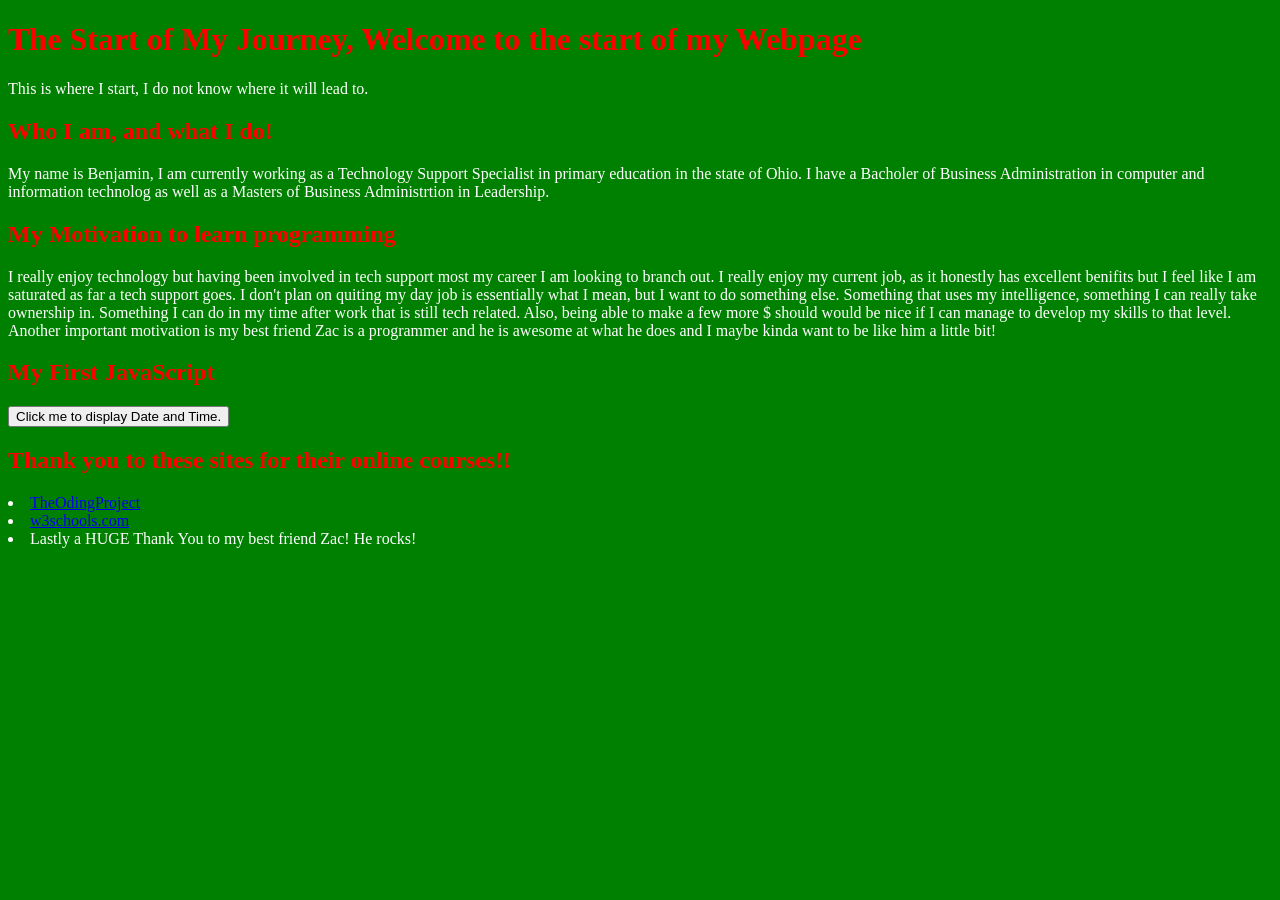
==== index.html @ d9df5e06 "Updates 10:17am" ====
<!DOCTYPE html>
<html>
<head>
  <link rel="stylesheet" href="style.css">
</head>

<title>MeBeBenjamin</title>
<body>
  <h1>The Start of My Journey, Welcome to the start of my Webpage</h1>
  <p>This is where I start, I do not know where it will lead to.</p>

  <h2>Who I am, and what I do!</h2>
    <p>My name is Benjamin, I am currently working as a Technology Support Specialist
      in primary education in the state of Ohio. I have a Bacholer of Business Administration
      in computer and information technolog as well as a Masters of Business Administrtion
      in Leadership.</p>
  <h2>My Motivation to learn programming</h2>
    <p>I really enjoy technology but having been involved in tech support most my career I am
       looking to branch out. I really enjoy my current job, as it honestly has excellent benifits
       but I feel like I am saturated as far a tech support goes. I don't plan on quiting my day job
       is essentially what I mean, but I want to do something else. Something that uses my intelligence,
       something I can really take ownership in. Something I can do in my time after work that is still
       tech related. Also, being able to make a few more $ should would be nice if I can manage to develop
       my skills to that level. Another important motivation is my best friend Zac is a programmer and he
       is awesome at what he does and I maybe kinda want to be like him a little bit!
  <h2>My First JavaScript</h2>

  <button type="button"
  onclick="document.getElementById('demo').innerHTML = Date()">
  Click me to display Date and Time.</button>

  <p id="demo"></p>

  <h2>Thank you to these sites for their online courses!!</h2>
    <p>
      <li><a href="https://www.theodinproject.com">TheOdingProject</a>
      <li><a href="https://w3schools.com">w3schools.com</a>
      <li>Lastly a HUGE Thank You to my best friend Zac! He rocks!
    </p>

</body>
</html>
---- style.css ----
body {
  background-color: green;
  align-content: left;
}

h1 {
  color: red;
}
h2 {
  color: red;
}
p{
  color: white;
}
li{
  color: white;
}
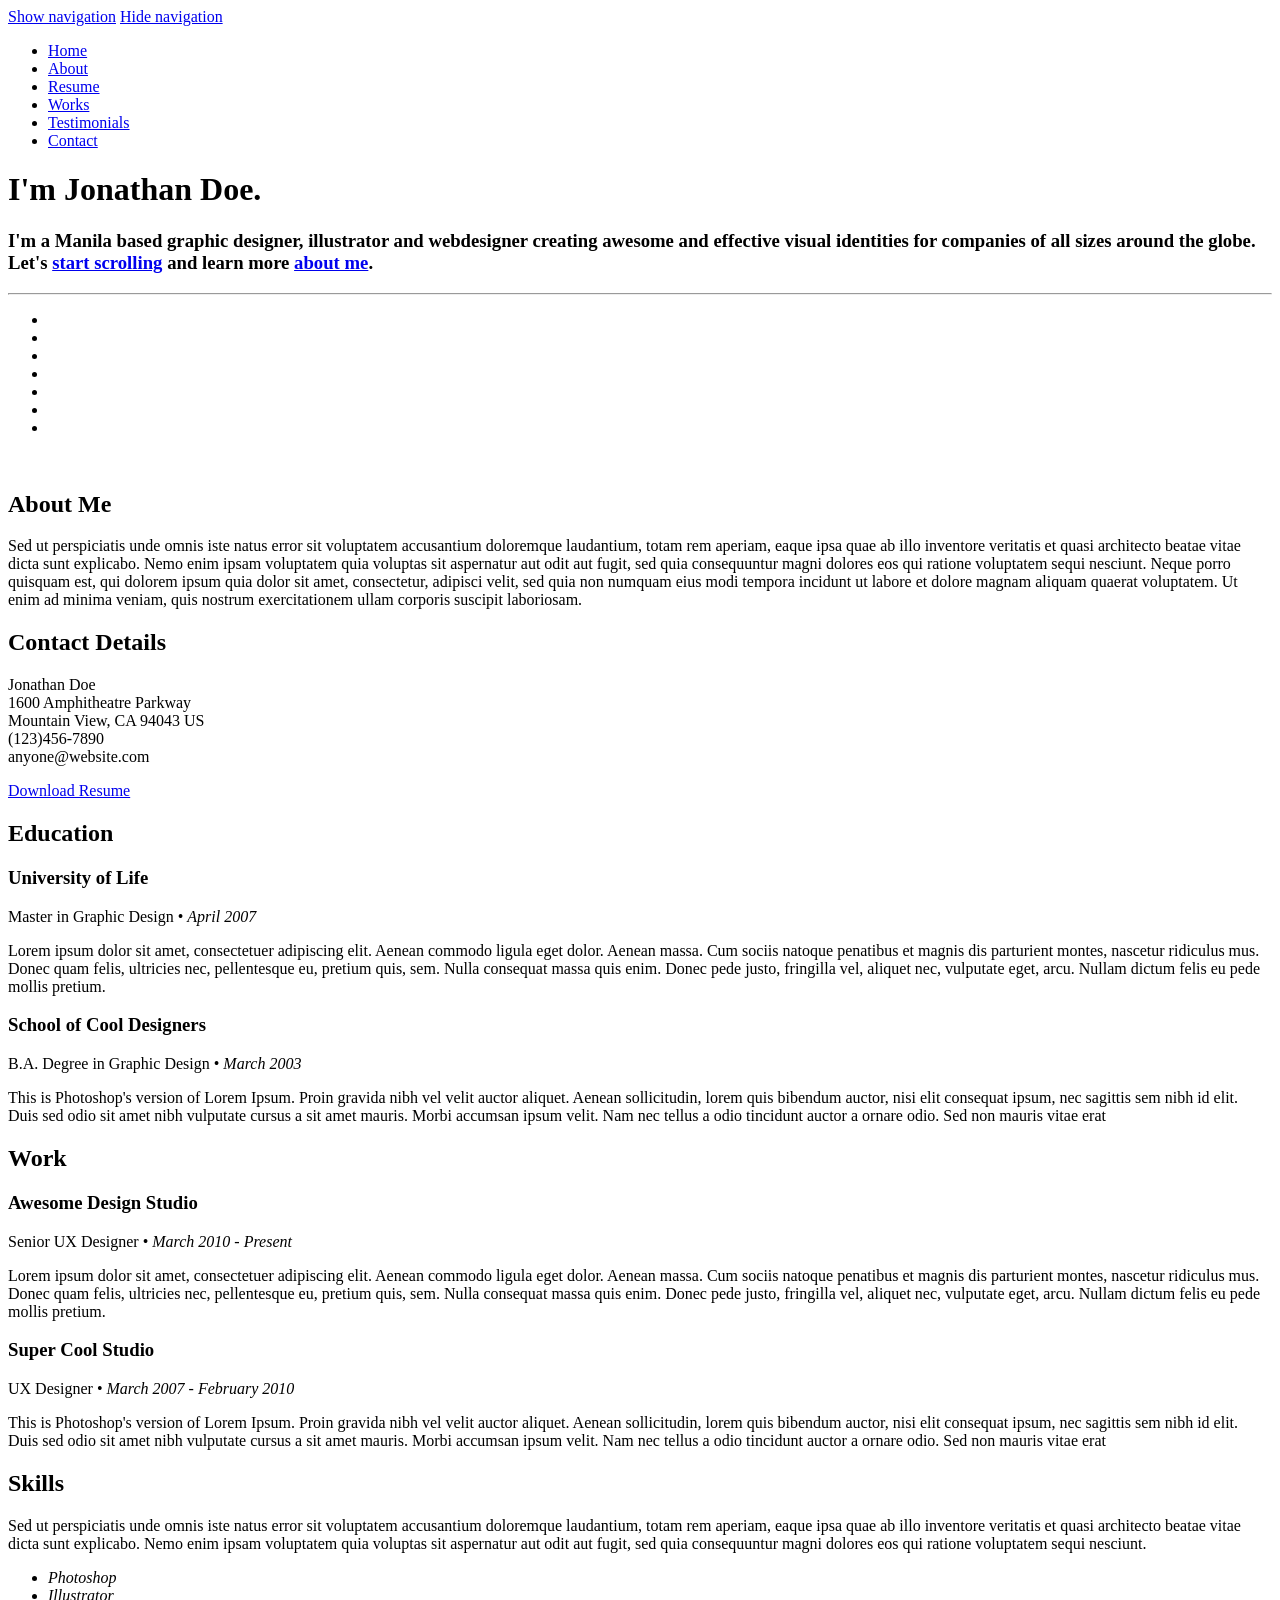
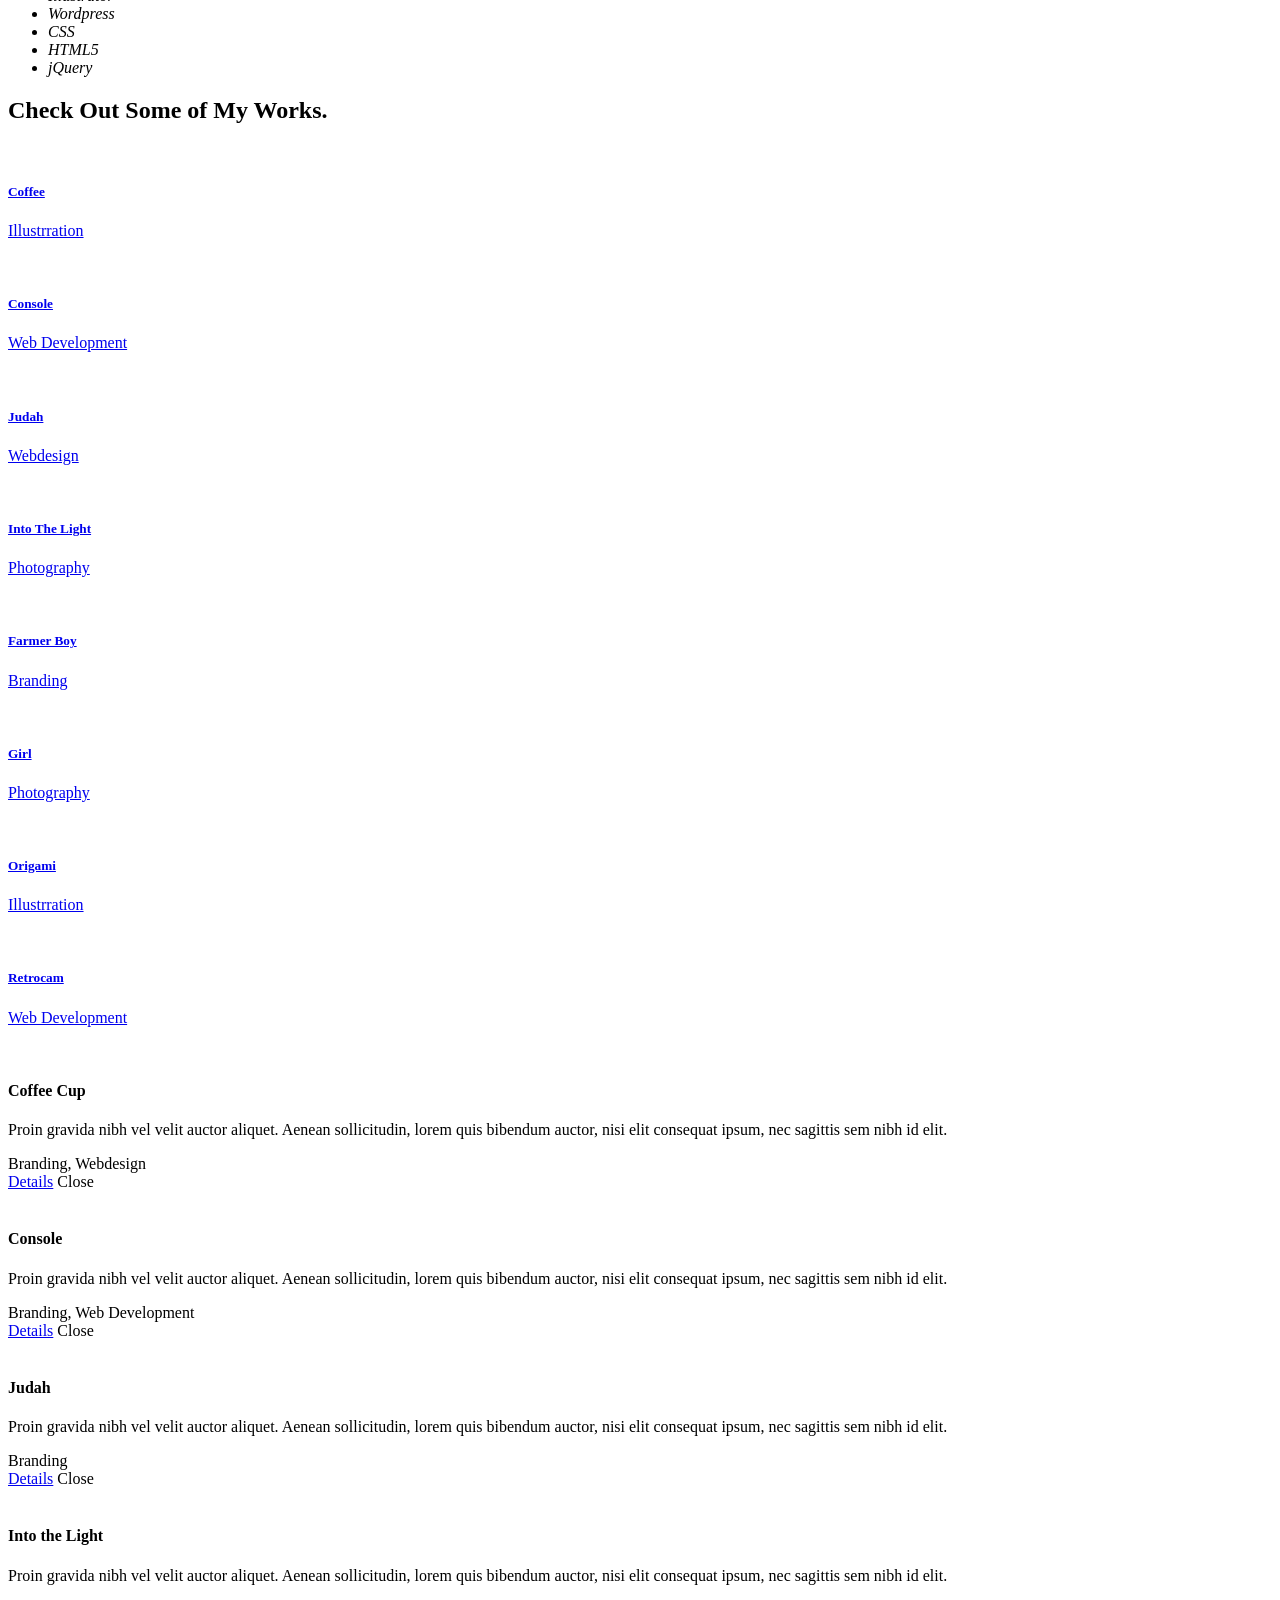
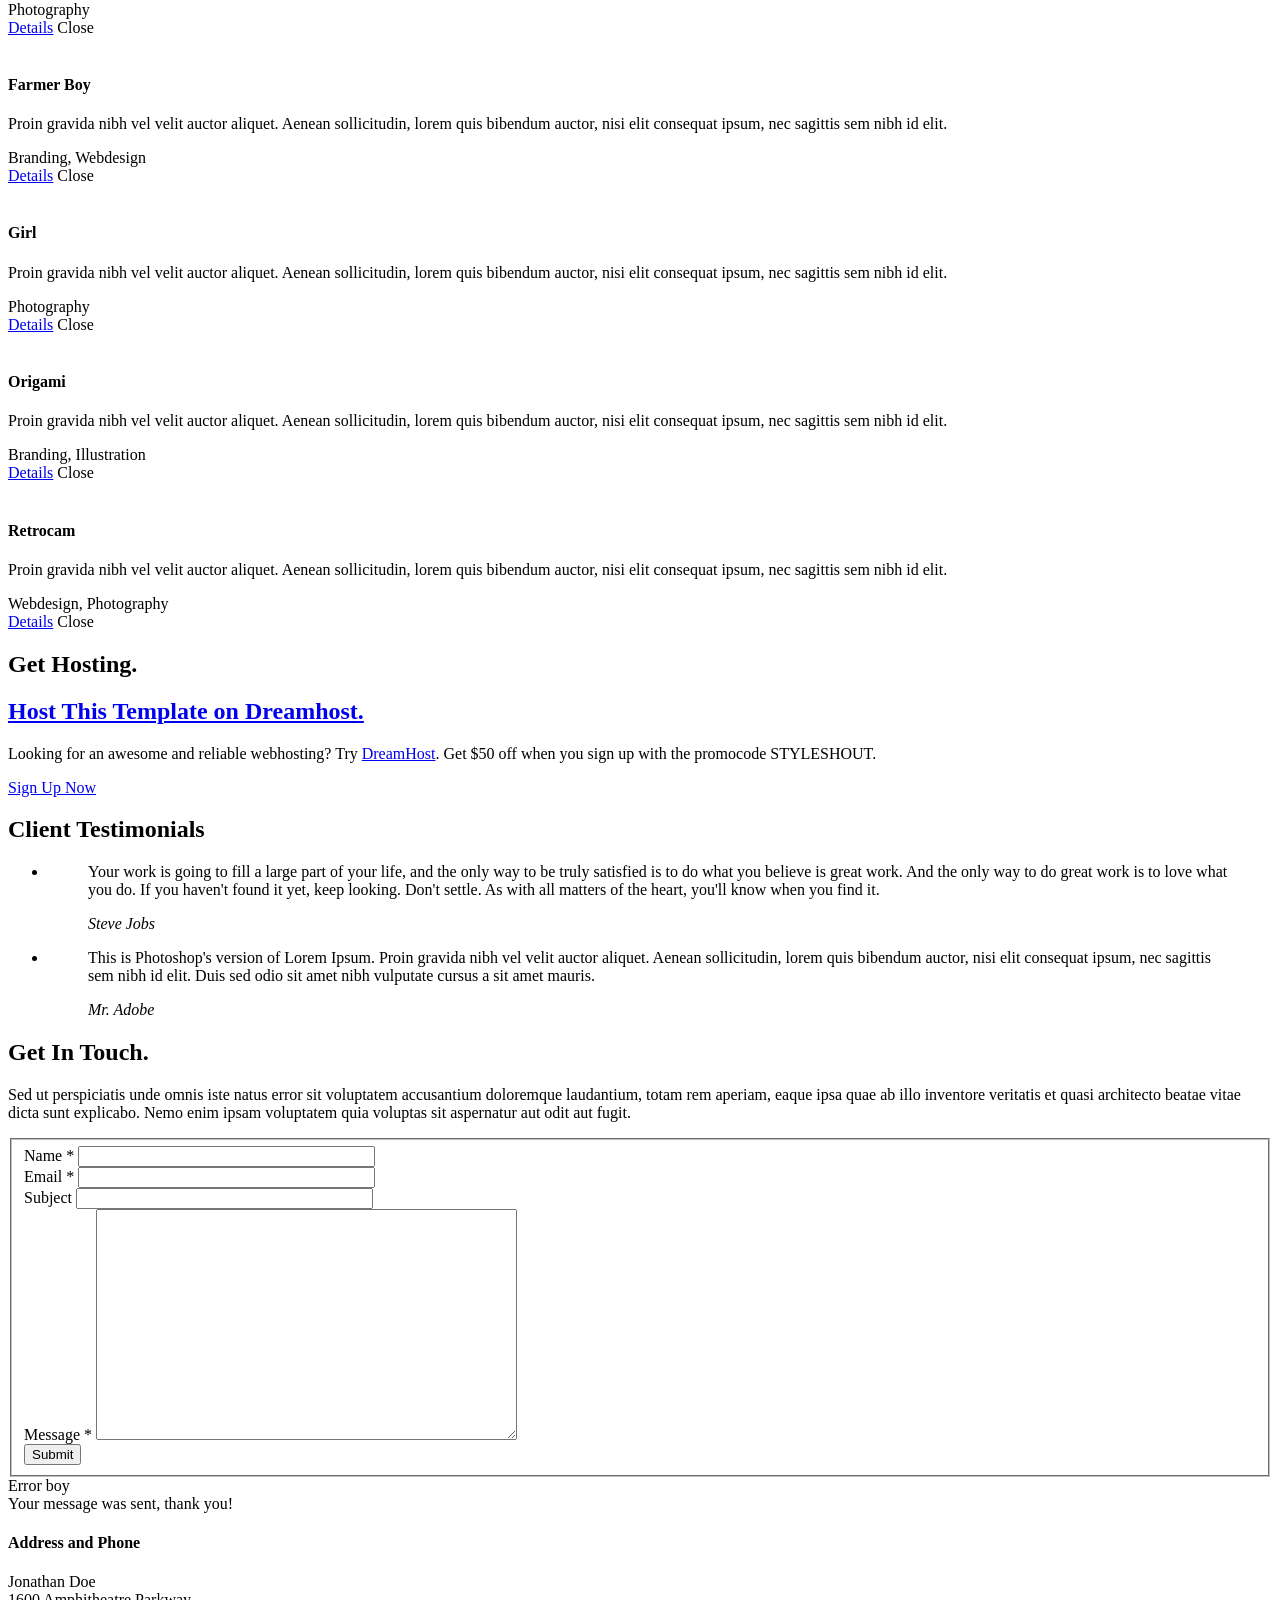
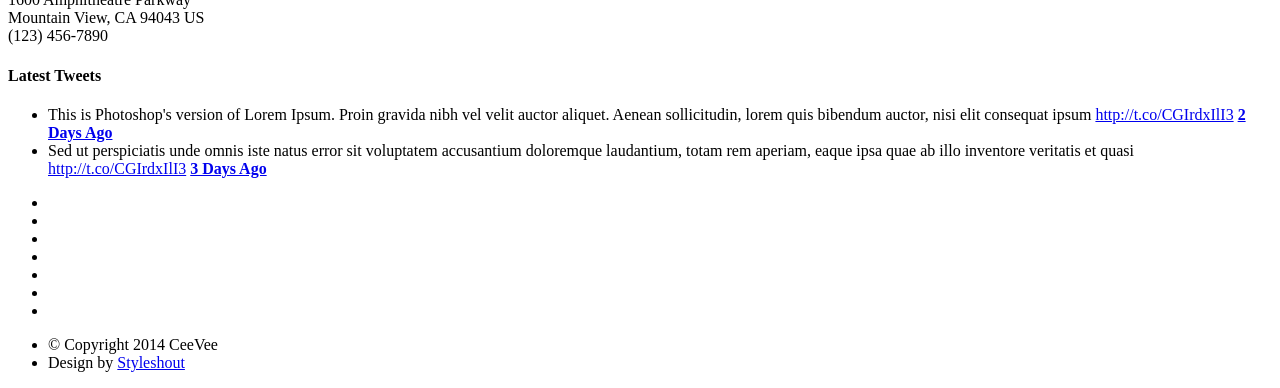
==== commit 47082ebc: "Update index.html" ====
--- a/index.html
+++ b/index.html
@@ -1,42 +1,826 @@
 <!DOCTYPE html>
-<html>
+<!--[if lt IE 8 ]><html class="no-js ie ie7" lang="en"> <![endif]-->
+<!--[if IE 8 ]><html class="no-js ie ie8" lang="en"> <![endif]-->
+<!--[if (gte IE 8)|!(IE)]><!--><html class="no-js" lang="en"> <!--<![endif]-->
 <head>
-  <link rel="stylesheet" href="style.css">
+
+   <!--- Basic Page Needs
+   ================================================== -->
+   <meta charset="utf-8">
+	<title>Ceevee - Free Responsive HTML5/CSS3 Template</title>
+	<meta name="description" content="">
+	<meta name="author" content="">
+
+   <!-- Mobile Specific Metas
+   ================================================== -->
+	<meta name="viewport" content="width=device-width, initial-scale=1, maximum-scale=1">
+
+	<!-- CSS
+    ================================================== -->
+   <link rel="stylesheet" href="css/default.css">
+	<link rel="stylesheet" href="css/layout.css">
+   <link rel="stylesheet" href="css/media-queries.css">
+   <link rel="stylesheet" href="css/magnific-popup.css">
+
+   <!-- Script
+   ================================================== -->
+	<script src="js/modernizr.js"></script>
+
+   <!-- Favicons
+	================================================== -->
+	<link rel="shortcut icon" href="favicon.png" >
+
 </head>
 
-<title>MeBeBenjamin</title>
 <body>
-  <h1>The Start of My Journey, Welcome to the start of my Webpage</h1>
-  <p>This is where I start, I do not know where it will lead to.</p>
-
-  <h2>Who I am, and what I do!</h2>
-    <p>My name is Benjamin, I am currently working as a Technology Support Specialist
-      in primary education in the state of Ohio. I have a Bacholer of Business Administration
-      in computer and information technolog as well as a Masters of Business Administrtion
-      in Leadership.</p>
-  <h2>My Motivation to learn programming</h2>
-    <p>I really enjoy technology but having been involved in tech support most my career I am
-       looking to branch out. I really enjoy my current job, as it honestly has excellent benifits
-       but I feel like I am saturated as far a tech support goes. I don't plan on quiting my day job
-       is essentially what I mean, but I want to do something else. Something that uses my intelligence,
-       something I can really take ownership in. Something I can do in my time after work that is still
-       tech related. Also, being able to make a few more $ should would be nice if I can manage to develop
-       my skills to that level. Another important motivation is my best friend Zac is a programmer and he
-       is awesome at what he does and I maybe kinda want to be like him a little bit!
-  <h2>My First JavaScript</h2>
-
-  <button type="button"
-  onclick="document.getElementById('demo').innerHTML = Date()">
-  Click me to display Date and Time.</button>
-
-  <p id="demo"></p>
-
-  <h2>Thank you to these sites for their online courses!!</h2>
-    <p>
-      <li><a href="https://www.theodinproject.com">TheOdingProject</a>
-      <li><a href="https://w3schools.com">w3schools.com</a>
-      <li>Lastly a HUGE Thank You to my best friend Zac! He rocks!
-    </p>
+
+   <!-- Header
+   ================================================== -->
+   <header id="home">
+
+      <nav id="nav-wrap">
+
+         <a class="mobile-btn" href="#nav-wrap" title="Show navigation">Show navigation</a>
+	      <a class="mobile-btn" href="#" title="Hide navigation">Hide navigation</a>
+
+         <ul id="nav" class="nav">
+            <li class="current"><a class="smoothscroll" href="#home">Home</a></li>
+            <li><a class="smoothscroll" href="#about">About</a></li>
+	         <li><a class="smoothscroll" href="#resume">Resume</a></li>
+            <li><a class="smoothscroll" href="#portfolio">Works</a></li>
+            <li><a class="smoothscroll" href="#testimonials">Testimonials</a></li>
+            <li><a class="smoothscroll" href="#contact">Contact</a></li>
+         </ul> <!-- end #nav -->
+
+      </nav> <!-- end #nav-wrap -->
+
+      <div class="row banner">
+         <div class="banner-text">
+            <h1 class="responsive-headline">I'm Jonathan Doe.</h1>
+            <h3>I'm a Manila based <span>graphic designer</span>, <span>illustrator</span> and <span>webdesigner</span> creating awesome and
+            effective visual identities for companies of all sizes around the globe. Let's <a class="smoothscroll" href="#about">start scrolling</a>
+            and learn more <a class="smoothscroll" href="#about">about me</a>.</h3>
+            <hr />
+            <ul class="social">
+               <li><a href="#"><i class="fa fa-facebook"></i></a></li>
+               <li><a href="#"><i class="fa fa-twitter"></i></a></li>
+               <li><a href="#"><i class="fa fa-google-plus"></i></a></li>
+               <li><a href="#"><i class="fa fa-linkedin"></i></a></li>
+               <li><a href="#"><i class="fa fa-instagram"></i></a></li>
+               <li><a href="#"><i class="fa fa-dribbble"></i></a></li>
+               <li><a href="#"><i class="fa fa-skype"></i></a></li>
+            </ul>
+         </div>
+      </div>
+
+      <p class="scrolldown">
+         <a class="smoothscroll" href="#about"><i class="icon-down-circle"></i></a>
+      </p>
+
+   </header> <!-- Header End -->
+
+
+   <!-- About Section
+   ================================================== -->
+   <section id="about">
+
+      <div class="row">
+
+         <div class="three columns">
+
+            <img class="profile-pic"  src="images/profilepic.jpg" alt="" />
+
+         </div>
+
+         <div class="nine columns main-col">
+
+            <h2>About Me</h2>
+
+            <p>Sed ut perspiciatis unde omnis iste natus error sit voluptatem accusantium doloremque laudantium, totam rem aperiam,
+            eaque ipsa quae ab illo inventore veritatis et quasi architecto beatae vitae dicta sunt explicabo. Nemo enim ipsam
+            voluptatem quia voluptas sit aspernatur aut odit aut fugit, sed quia consequuntur magni dolores eos qui ratione
+            voluptatem sequi nesciunt. Neque porro quisquam est, qui dolorem ipsum quia dolor sit amet, consectetur, adipisci velit,
+            sed quia non numquam eius modi tempora incidunt ut labore et dolore magnam aliquam quaerat voluptatem.
+            Ut enim ad minima veniam, quis nostrum exercitationem ullam corporis suscipit laboriosam.
+            </p>
+
+            <div class="row">
+
+               <div class="columns contact-details">
+
+                  <h2>Contact Details</h2>
+                  <p class="address">
+						   <span>Jonathan Doe</span><br>
+						   <span>1600 Amphitheatre Parkway<br>
+						         Mountain View, CA 94043 US
+                     </span><br>
+						   <span>(123)456-7890</span><br>
+                     <span>anyone@website.com</span>
+					   </p>
+
+               </div>
+
+               <div class="columns download">
+                  <p>
+                     <a href="#" class="button"><i class="fa fa-download"></i>Download Resume</a>
+                  </p>
+               </div>
+
+            </div> <!-- end row -->
+
+         </div> <!-- end .main-col -->
+
+      </div>
+
+   </section> <!-- About Section End-->
+
+
+   <!-- Resume Section
+   ================================================== -->
+   <section id="resume">
+
+      <!-- Education
+      ----------------------------------------------- -->
+      <div class="row education">
+
+         <div class="three columns header-col">
+            <h1><span>Education</span></h1>
+         </div>
+
+         <div class="nine columns main-col">
+
+            <div class="row item">
+
+               <div class="twelve columns">
+
+                  <h3>University of Life</h3>
+                  <p class="info">Master in Graphic Design <span>&bull;</span> <em class="date">April 2007</em></p>
+
+                  <p>
+                  Lorem ipsum dolor sit amet, consectetuer adipiscing elit. Aenean commodo ligula eget dolor. Aenean massa.
+                  Cum sociis natoque penatibus et magnis dis parturient montes, nascetur ridiculus mus. Donec quam felis,
+                  ultricies nec, pellentesque eu, pretium quis, sem. Nulla consequat massa quis enim.
+                  Donec pede justo, fringilla vel, aliquet nec, vulputate eget, arcu. Nullam dictum felis eu pede mollis pretium.
+                  </p>
+
+               </div>
+
+            </div> <!-- item end -->
+
+            <div class="row item">
+
+               <div class="twelve columns">
+
+                  <h3>School of Cool Designers</h3>
+                  <p class="info">B.A. Degree in Graphic Design <span>&bull;</span> <em class="date">March 2003</em></p>
+
+                  <p>
+                  This is Photoshop's version  of Lorem Ipsum. Proin gravida nibh vel velit auctor aliquet.
+                  Aenean sollicitudin, lorem quis bibendum auctor, nisi elit consequat ipsum, nec sagittis sem
+                  nibh id elit. Duis sed odio sit amet nibh vulputate cursus a sit amet mauris. Morbi accumsan
+                  ipsum velit. Nam nec tellus a odio tincidunt auctor a ornare odio. Sed non  mauris vitae erat
+                  </p>
+
+               </div>
+
+            </div> <!-- item end -->
+
+         </div> <!-- main-col end -->
+
+      </div> <!-- End Education -->
+
+
+      <!-- Work
+      ----------------------------------------------- -->
+      <div class="row work">
+
+         <div class="three columns header-col">
+            <h1><span>Work</span></h1>
+         </div>
+
+         <div class="nine columns main-col">
+
+            <div class="row item">
+
+               <div class="twelve columns">
+
+                  <h3>Awesome Design Studio</h3>
+                  <p class="info">Senior UX Designer <span>&bull;</span> <em class="date">March 2010 - Present</em></p>
+
+                  <p>
+                  Lorem ipsum dolor sit amet, consectetuer adipiscing elit. Aenean commodo ligula eget dolor. Aenean massa.
+                  Cum sociis natoque penatibus et magnis dis parturient montes, nascetur ridiculus mus. Donec quam felis,
+                  ultricies nec, pellentesque eu, pretium quis, sem. Nulla consequat massa quis enim.
+                  Donec pede justo, fringilla vel, aliquet nec, vulputate eget, arcu. Nullam dictum felis eu pede mollis pretium.
+                  </p>
+
+               </div>
+
+            </div> <!-- item end -->
+
+            <div class="row item">
+
+               <div class="twelve columns">
+
+                  <h3>Super Cool Studio</h3>
+                  <p class="info">UX Designer <span>&bull;</span> <em class="date">March 2007 - February 2010</em></p>
+
+                  <p>
+                  This is Photoshop's version  of Lorem Ipsum. Proin gravida nibh vel velit auctor aliquet.
+                  Aenean sollicitudin, lorem quis bibendum auctor, nisi elit consequat ipsum, nec sagittis sem
+                  nibh id elit. Duis sed odio sit amet nibh vulputate cursus a sit amet mauris. Morbi accumsan
+                  ipsum velit. Nam nec tellus a odio tincidunt auctor a ornare odio. Sed non  mauris vitae erat
+                  </p>
+
+               </div>
+
+            </div> <!-- item end -->
+
+         </div> <!-- main-col end -->
+
+      </div> <!-- End Work -->
+
+
+      <!-- Skills
+      ----------------------------------------------- -->
+      <div class="row skill">
+
+         <div class="three columns header-col">
+            <h1><span>Skills</span></h1>
+         </div>
+
+         <div class="nine columns main-col">
+
+            <p>Sed ut perspiciatis unde omnis iste natus error sit voluptatem accusantium doloremque laudantium, totam rem aperiam,
+            eaque ipsa quae ab illo inventore veritatis et quasi architecto beatae vitae dicta sunt explicabo. Nemo enim ipsam
+            voluptatem quia voluptas sit aspernatur aut odit aut fugit, sed quia consequuntur magni dolores eos qui ratione
+            voluptatem sequi nesciunt.
+            </p>
+
+				<div class="bars">
+
+				   <ul class="skills">
+					   <li><span class="bar-expand photoshop"></span><em>Photoshop</em></li>
+                  <li><span class="bar-expand illustrator"></span><em>Illustrator</em></li>
+						<li><span class="bar-expand wordpress"></span><em>Wordpress</em></li>
+						<li><span class="bar-expand css"></span><em>CSS</em></li>
+						<li><span class="bar-expand html5"></span><em>HTML5</em></li>
+                  <li><span class="bar-expand jquery"></span><em>jQuery</em></li>
+					</ul>
+
+				</div><!-- end skill-bars -->
+
+			</div> <!-- main-col end -->
+
+      </div> <!-- End skills -->
+
+   </section> <!-- Resume Section End-->
+
+
+   <!-- Portfolio Section
+   ================================================== -->
+   <section id="portfolio">
+
+      <div class="row">
+
+         <div class="twelve columns collapsed">
+
+            <h1>Check Out Some of My Works.</h1>
+
+            <!-- portfolio-wrapper -->
+            <div id="portfolio-wrapper" class="bgrid-quarters s-bgrid-thirds cf">
+
+          	   <div class="columns portfolio-item">
+                  <div class="item-wrap">
+
+                     <a href="#modal-01" title="">
+                        <img alt="" src="images/portfolio/coffee.jpg">
+                        <div class="overlay">
+                           <div class="portfolio-item-meta">
+          					      <h5>Coffee</h5>
+                              <p>Illustrration</p>
+          					   </div>
+                        </div>
+                        <div class="link-icon"><i class="icon-plus"></i></div>
+                     </a>
+
+                  </div>
+          		</div> <!-- item end -->
+
+               <div class="columns portfolio-item">
+                  <div class="item-wrap">
+
+                     <a href="#modal-02" title="">
+                        <img alt="" src="images/portfolio/console.jpg">
+                        <div class="overlay">
+                           <div class="portfolio-item-meta">
+          					      <h5>Console</h5>
+                              <p>Web Development</p>
+          					   </div>
+                        </div>
+                        <div class="link-icon"><i class="icon-plus"></i></div>
+                     </a>
+
+                  </div>
+          		</div> <!-- item end -->
+
+               <div class="columns portfolio-item">
+                  <div class="item-wrap">
+
+                     <a href="#modal-03" title="">
+                        <img alt="" src="images/portfolio/judah.jpg">
+                        <div class="overlay">
+                           <div class="portfolio-item-meta">
+          					      <h5>Judah</h5>
+                              <p>Webdesign</p>
+          					   </div>
+                        </div>
+                        <div class="link-icon"><i class="icon-plus"></i></div>
+                     </a>
+
+                  </div>
+          		</div> <!-- item end -->
+
+               <div class="columns portfolio-item">
+                  <div class="item-wrap">
+
+                     <a href="#modal-04" title="">
+                        <img alt="" src="images/portfolio/into-the-light.jpg">
+                        <div class="overlay">
+                           <div class="portfolio-item-meta">
+          					      <h5>Into The Light</h5>
+                              <p>Photography</p>
+          					   </div>
+                        </div>
+                        <div class="link-icon"><i class="icon-plus"></i></div>
+                     </a>
+
+                  </div>
+          		</div> <!-- item end -->
+
+               <div class="columns portfolio-item">
+                  <div class="item-wrap">
+
+                     <a href="#modal-05" title="">
+                        <img alt="" src="images/portfolio/farmerboy.jpg">
+                        <div class="overlay">
+                           <div class="portfolio-item-meta">
+          					      <h5>Farmer Boy</h5>
+                              <p>Branding</p>
+          					   </div>
+                        </div>
+                        <div class="link-icon"><i class="icon-plus"></i></div>
+                     </a>
+
+                  </div>
+          		</div> <!-- item end -->
+
+               <div class="columns portfolio-item">
+                  <div class="item-wrap">
+
+                     <a href="#modal-06" title="">
+                        <img alt="" src="images/portfolio/girl.jpg">
+                        <div class="overlay">
+                           <div class="portfolio-item-meta">
+          					      <h5>Girl</h5>
+                              <p>Photography</p>
+          					   </div>
+                        </div>
+                        <div class="link-icon"><i class="icon-plus"></i></div>
+                     </a>
+
+                  </div>
+          		</div> <!-- item end -->
+
+               <div class="columns portfolio-item">
+                  <div class="item-wrap">
+
+                     <a href="#modal-07" title="">
+                        <img alt="" src="images/portfolio/origami.jpg">
+                        <div class="overlay">
+                           <div class="portfolio-item-meta">
+          					      <h5>Origami</h5>
+                              <p>Illustrration</p>
+          					   </div>
+                        </div>
+                        <div class="link-icon"><i class="icon-plus"></i></div>
+                     </a>
+
+                  </div>
+          		</div> <!-- item end -->
+
+               <div class="columns portfolio-item">
+                  <div class="item-wrap">
+
+                     <a href="#modal-08" title="">
+                        <img alt="" src="images/portfolio/retrocam.jpg">
+                        <div class="overlay">
+                           <div class="portfolio-item-meta">
+          					      <h5>Retrocam</h5>
+                              <p>Web Development</p>
+          					   </div>
+                        </div>
+                        <div class="link-icon"><i class="icon-plus"></i></div>
+                     </a>
+
+                  </div>
+          		</div>  <!-- item end -->
+
+            </div> <!-- portfolio-wrapper end -->
+
+         </div> <!-- twelve columns end -->
+
+
+         <!-- Modal Popup
+	      --------------------------------------------------------------- -->
+
+         <div id="modal-01" class="popup-modal mfp-hide">
+
+		      <img class="scale-with-grid" src="images/portfolio/modals/m-coffee.jpg" alt="" />
+
+		      <div class="description-box">
+			      <h4>Coffee Cup</h4>
+			      <p>Proin gravida nibh vel velit auctor aliquet. Aenean sollicitudin, lorem quis bibendum auctor, nisi elit consequat ipsum, nec sagittis sem nibh id elit.</p>
+               <span class="categories"><i class="fa fa-tag"></i>Branding, Webdesign</span>
+		      </div>
+
+            <div class="link-box">
+               <a href="http://www.behance.net">Details</a>
+		         <a class="popup-modal-dismiss">Close</a>
+            </div>
+
+	      </div><!-- modal-01 End -->
+
+         <div id="modal-02" class="popup-modal mfp-hide">
+
+		      <img class="scale-with-grid" src="images/portfolio/modals/m-console.jpg" alt="" />
+
+		      <div class="description-box">
+			      <h4>Console</h4>
+			      <p>Proin gravida nibh vel velit auctor aliquet. Aenean sollicitudin, lorem quis bibendum auctor, nisi elit consequat ipsum, nec sagittis sem nibh id elit.</p>
+               <span class="categories"><i class="fa fa-tag"></i>Branding, Web Development</span>
+		      </div>
+
+            <div class="link-box">
+               <a href="http://www.behance.net">Details</a>
+		         <a class="popup-modal-dismiss">Close</a>
+            </div>
+
+	      </div><!-- modal-02 End -->
+
+         <div id="modal-03" class="popup-modal mfp-hide">
+
+		      <img class="scale-with-grid" src="images/portfolio/modals/m-judah.jpg" alt="" />
+
+		      <div class="description-box">
+			      <h4>Judah</h4>
+			      <p>Proin gravida nibh vel velit auctor aliquet. Aenean sollicitudin, lorem quis bibendum auctor, nisi elit consequat ipsum, nec sagittis sem nibh id elit.</p>
+               <span class="categories"><i class="fa fa-tag"></i>Branding</span>
+		      </div>
+
+            <div class="link-box">
+               <a href="http://www.behance.net">Details</a>
+		         <a class="popup-modal-dismiss">Close</a>
+            </div>
+
+	      </div><!-- modal-03 End -->
+
+         <div id="modal-04" class="popup-modal mfp-hide">
+
+		      <img class="scale-with-grid" src="images/portfolio/modals/m-intothelight.jpg" alt="" />
+
+		      <div class="description-box">
+			      <h4>Into the Light</h4>
+			      <p>Proin gravida nibh vel velit auctor aliquet. Aenean sollicitudin, lorem quis bibendum auctor, nisi elit consequat ipsum, nec sagittis sem nibh id elit.</p>
+               <span class="categories"><i class="fa fa-tag"></i>Photography</span>
+		      </div>
+
+            <div class="link-box">
+               <a href="http://www.behance.net">Details</a>
+		         <a class="popup-modal-dismiss">Close</a>
+            </div>
+
+	      </div><!-- modal-04 End -->
+
+         <div id="modal-05" class="popup-modal mfp-hide">
+
+		      <img class="scale-with-grid" src="images/portfolio/modals/m-farmerboy.jpg" alt="" />
+
+		      <div class="description-box">
+			      <h4>Farmer Boy</h4>
+			      <p>Proin gravida nibh vel velit auctor aliquet. Aenean sollicitudin, lorem quis bibendum auctor, nisi elit consequat ipsum, nec sagittis sem nibh id elit.</p>
+               <span class="categories"><i class="fa fa-tag"></i>Branding, Webdesign</span>
+		      </div>
+
+            <div class="link-box">
+               <a href="http://www.behance.net">Details</a>
+		         <a class="popup-modal-dismiss">Close</a>
+            </div>
+
+	      </div><!-- modal-05 End -->
+
+         <div id="modal-06" class="popup-modal mfp-hide">
+
+		      <img class="scale-with-grid" src="images/portfolio/modals/m-girl.jpg" alt="" />
+
+		      <div class="description-box">
+			      <h4>Girl</h4>
+			      <p>Proin gravida nibh vel velit auctor aliquet. Aenean sollicitudin, lorem quis bibendum auctor, nisi elit consequat ipsum, nec sagittis sem nibh id elit.</p>
+               <span class="categories"><i class="fa fa-tag"></i>Photography</span>
+		      </div>
+
+            <div class="link-box">
+               <a href="http://www.behance.net">Details</a>
+		         <a class="popup-modal-dismiss">Close</a>
+            </div>
+
+	      </div><!-- modal-06 End -->
+
+         <div id="modal-07" class="popup-modal mfp-hide">
+
+		      <img class="scale-with-grid" src="images/portfolio/modals/m-origami.jpg" alt="" />
+
+		      <div class="description-box">
+			      <h4>Origami</h4>
+			      <p>Proin gravida nibh vel velit auctor aliquet. Aenean sollicitudin, lorem quis bibendum auctor, nisi elit consequat ipsum, nec sagittis sem nibh id elit.</p>
+               <span class="categories"><i class="fa fa-tag"></i>Branding, Illustration</span>
+		      </div>
+
+            <div class="link-box">
+               <a href="http://www.behance.net">Details</a>
+		         <a class="popup-modal-dismiss">Close</a>
+            </div>
+
+	      </div><!-- modal-07 End -->
+
+         <div id="modal-08" class="popup-modal mfp-hide">
+
+		      <img class="scale-with-grid" src="images/portfolio/modals/m-retrocam.jpg" alt="" />
+
+		      <div class="description-box">
+			      <h4>Retrocam</h4>
+			      <p>Proin gravida nibh vel velit auctor aliquet. Aenean sollicitudin, lorem quis bibendum auctor, nisi elit consequat ipsum, nec sagittis sem nibh id elit.</p>
+               <span class="categories"><i class="fa fa-tag"></i>Webdesign, Photography</span>
+		      </div>
+
+            <div class="link-box">
+               <a href="http://www.behance.net">Details</a>
+		         <a class="popup-modal-dismiss">Close</a>
+            </div>
+
+	      </div><!-- modal-01 End -->
+
+
+      </div> <!-- row End -->
+
+   </section> <!-- Portfolio Section End-->
+
+
+   <!-- Call-To-Action Section
+   ================================================== -->
+   <section id="call-to-action">
+
+      <div class="row">
+
+         <div class="two columns header-col">
+
+            <h1><span>Get Hosting.</span></h1>
+
+         </div>
+
+         <div class="seven columns">
+
+            <h2><a href="http://www.dreamhost.com/r.cgi?287326|STYLESHOUT">Host This Template on Dreamhost.</a></h2>
+            <p>Looking for an awesome and reliable webhosting? Try <a href="http://www.dreamhost.com/r.cgi?287326|STYLESHOUT"><span>DreamHost</span></a>.
+					Get <span>$50 off</span> when you sign up with the promocode <span>STYLESHOUT</span>. 
+					<!-- Simply type	the promocode in the box labeled “Promo Code” when placing your order. --></p>
+
+         </div>
+
+         <div class="three columns action">
+
+            <a href="http://www.dreamhost.com/r.cgi?287326|STYLESHOUT" class="button">Sign Up Now</a>
+
+         </div>
+
+      </div>
+
+   </section> <!-- Call-To-Action Section End-->
+
+
+   <!-- Testimonials Section
+   ================================================== -->
+   <section id="testimonials">
+
+      <div class="text-container">
+
+         <div class="row">
+
+            <div class="two columns header-col">
+
+               <h1><span>Client Testimonials</span></h1>
+
+            </div>
+
+            <div class="ten columns flex-container">
+
+               <div class="flexslider">
+
+                  <ul class="slides">
+
+                     <li>
+                        <blockquote>
+                           <p>Your work is going to fill a large part of your life, and the only way to be truly satisfied is
+                           to do what you believe is great work. And the only way to do great work is to love what you do.
+                           If you haven't found it yet, keep looking. Don't settle. As with all matters of the heart, you'll know when you find it.
+                           </p>
+                           <cite>Steve Jobs</cite>
+                        </blockquote>
+                     </li> <!-- slide ends -->
+
+                     <li>
+                        <blockquote>
+                           <p>This is Photoshop's version  of Lorem Ipsum. Proin gravida nibh vel velit auctor aliquet.
+                           Aenean sollicitudin, lorem quis bibendum auctor, nisi elit consequat ipsum, nec sagittis sem
+                           nibh id elit. Duis sed odio sit amet nibh vulputate cursus a sit amet mauris.
+                           </p>
+                           <cite>Mr. Adobe</cite>
+                        </blockquote>
+                     </li> <!-- slide ends -->
+
+                  </ul>
+
+               </div> <!-- div.flexslider ends -->
+
+            </div> <!-- div.flex-container ends -->
+
+         </div> <!-- row ends -->
+
+       </div>  <!-- text-container ends -->
+
+   </section> <!-- Testimonials Section End-->
+
+
+   <!-- Contact Section
+   ================================================== -->
+   <section id="contact">
+
+         <div class="row section-head">
+
+            <div class="two columns header-col">
+
+               <h1><span>Get In Touch.</span></h1>
+
+            </div>
+
+            <div class="ten columns">
+
+                  <p class="lead">Sed ut perspiciatis unde omnis iste natus error sit voluptatem accusantium doloremque laudantium, totam rem aperiam,
+                  eaque ipsa quae ab illo inventore veritatis et quasi architecto beatae vitae dicta sunt explicabo. Nemo enim ipsam
+                  voluptatem quia voluptas sit aspernatur aut odit aut fugit.
+                  </p>
+
+            </div>
+
+         </div>
+
+         <div class="row">
+
+            <div class="eight columns">
+
+               <!-- form -->
+               <form action="" method="post" id="contactForm" name="contactForm">
+					<fieldset>
+
+                  <div>
+						   <label for="contactName">Name <span class="required">*</span></label>
+						   <input type="text" value="" size="35" id="contactName" name="contactName">
+                  </div>
+
+                  <div>
+						   <label for="contactEmail">Email <span class="required">*</span></label>
+						   <input type="text" value="" size="35" id="contactEmail" name="contactEmail">
+                  </div>
+
+                  <div>
+						   <label for="contactSubject">Subject</label>
+						   <input type="text" value="" size="35" id="contactSubject" name="contactSubject">
+                  </div>
+
+                  <div>
+                     <label for="contactMessage">Message <span class="required">*</span></label>
+                     <textarea cols="50" rows="15" id="contactMessage" name="contactMessage"></textarea>
+                  </div>
+
+                  <div>
+                     <button class="submit">Submit</button>
+                     <span id="image-loader">
+                        <img alt="" src="images/loader.gif">
+                     </span>
+                  </div>
+
+					</fieldset>
+				   </form> <!-- Form End -->
+
+               <!-- contact-warning -->
+               <div id="message-warning"> Error boy</div>
+               <!-- contact-success -->
+				   <div id="message-success">
+                  <i class="fa fa-check"></i>Your message was sent, thank you!<br>
+				   </div>
+
+            </div>
+
+
+            <aside class="four columns footer-widgets">
+
+               <div class="widget widget_contact">
+
+					   <h4>Address and Phone</h4>
+					   <p class="address">
+						   Jonathan Doe<br>
+						   1600 Amphitheatre Parkway <br>
+						   Mountain View, CA 94043 US<br>
+						   <span>(123) 456-7890</span>
+					   </p>
+
+				   </div>
+
+               <div class="widget widget_tweets">
+
+                  <h4 class="widget-title">Latest Tweets</h4>
+
+                  <ul id="twitter">
+                     <li>
+                        <span>
+                        This is Photoshop's version  of Lorem Ipsum. Proin gravida nibh vel velit auctor aliquet.
+                        Aenean sollicitudin, lorem quis bibendum auctor, nisi elit consequat ipsum
+                        <a href="#">http://t.co/CGIrdxIlI3</a>
+                        </span>
+                        <b><a href="#">2 Days Ago</a></b>
+                     </li>
+                     <li>
+                        <span>
+                        Sed ut perspiciatis unde omnis iste natus error sit voluptatem accusantium doloremque laudantium, totam rem aperiam,
+                        eaque ipsa quae ab illo inventore veritatis et quasi
+                        <a href="#">http://t.co/CGIrdxIlI3</a>
+                        </span>
+                        <b><a href="#">3 Days Ago</a></b>
+                     </li>
+                  </ul>
+
+		         </div>
+
+            </aside>
+
+      </div>
+
+   </section> <!-- Contact Section End-->
+
+
+   <!-- footer
+   ================================================== -->
+   <footer>
+
+      <div class="row">
+
+         <div class="twelve columns">
+
+            <ul class="social-links">
+               <li><a href="#"><i class="fa fa-facebook"></i></a></li>
+               <li><a href="#"><i class="fa fa-twitter"></i></a></li>
+               <li><a href="#"><i class="fa fa-google-plus"></i></a></li>
+               <li><a href="#"><i class="fa fa-linkedin"></i></a></li>
+               <li><a href="#"><i class="fa fa-instagram"></i></a></li>
+               <li><a href="#"><i class="fa fa-dribbble"></i></a></li>
+               <li><a href="#"><i class="fa fa-skype"></i></a></li>
+            </ul>
+
+            <ul class="copyright">
+               <li>&copy; Copyright 2014 CeeVee</li>
+               <li>Design by <a title="Styleshout" href="http://www.styleshout.com/">Styleshout</a></li>   
+            </ul>
+
+         </div>
+
+         <div id="go-top"><a class="smoothscroll" title="Back to Top" href="#home"><i class="icon-up-open"></i></a></div>
+
+      </div>
+
+   </footer> <!-- Footer End-->
+
+   <!-- Java Script
+   ================================================== -->
+   <script src="http://ajax.googleapis.com/ajax/libs/jquery/1.10.2/jquery.min.js"></script>
+   <script>window.jQuery || document.write('<script src="js/jquery-1.10.2.min.js"><\/script>')</script>
+   <script type="text/javascript" src="js/jquery-migrate-1.2.1.min.js"></script>
+
+   <script src="js/jquery.flexslider.js"></script>
+   <script src="js/waypoints.js"></script>
+   <script src="js/jquery.fittext.js"></script>
+   <script src="js/magnific-popup.js"></script>
+   <script src="js/init.js"></script>
 
 </body>
+
 </html>
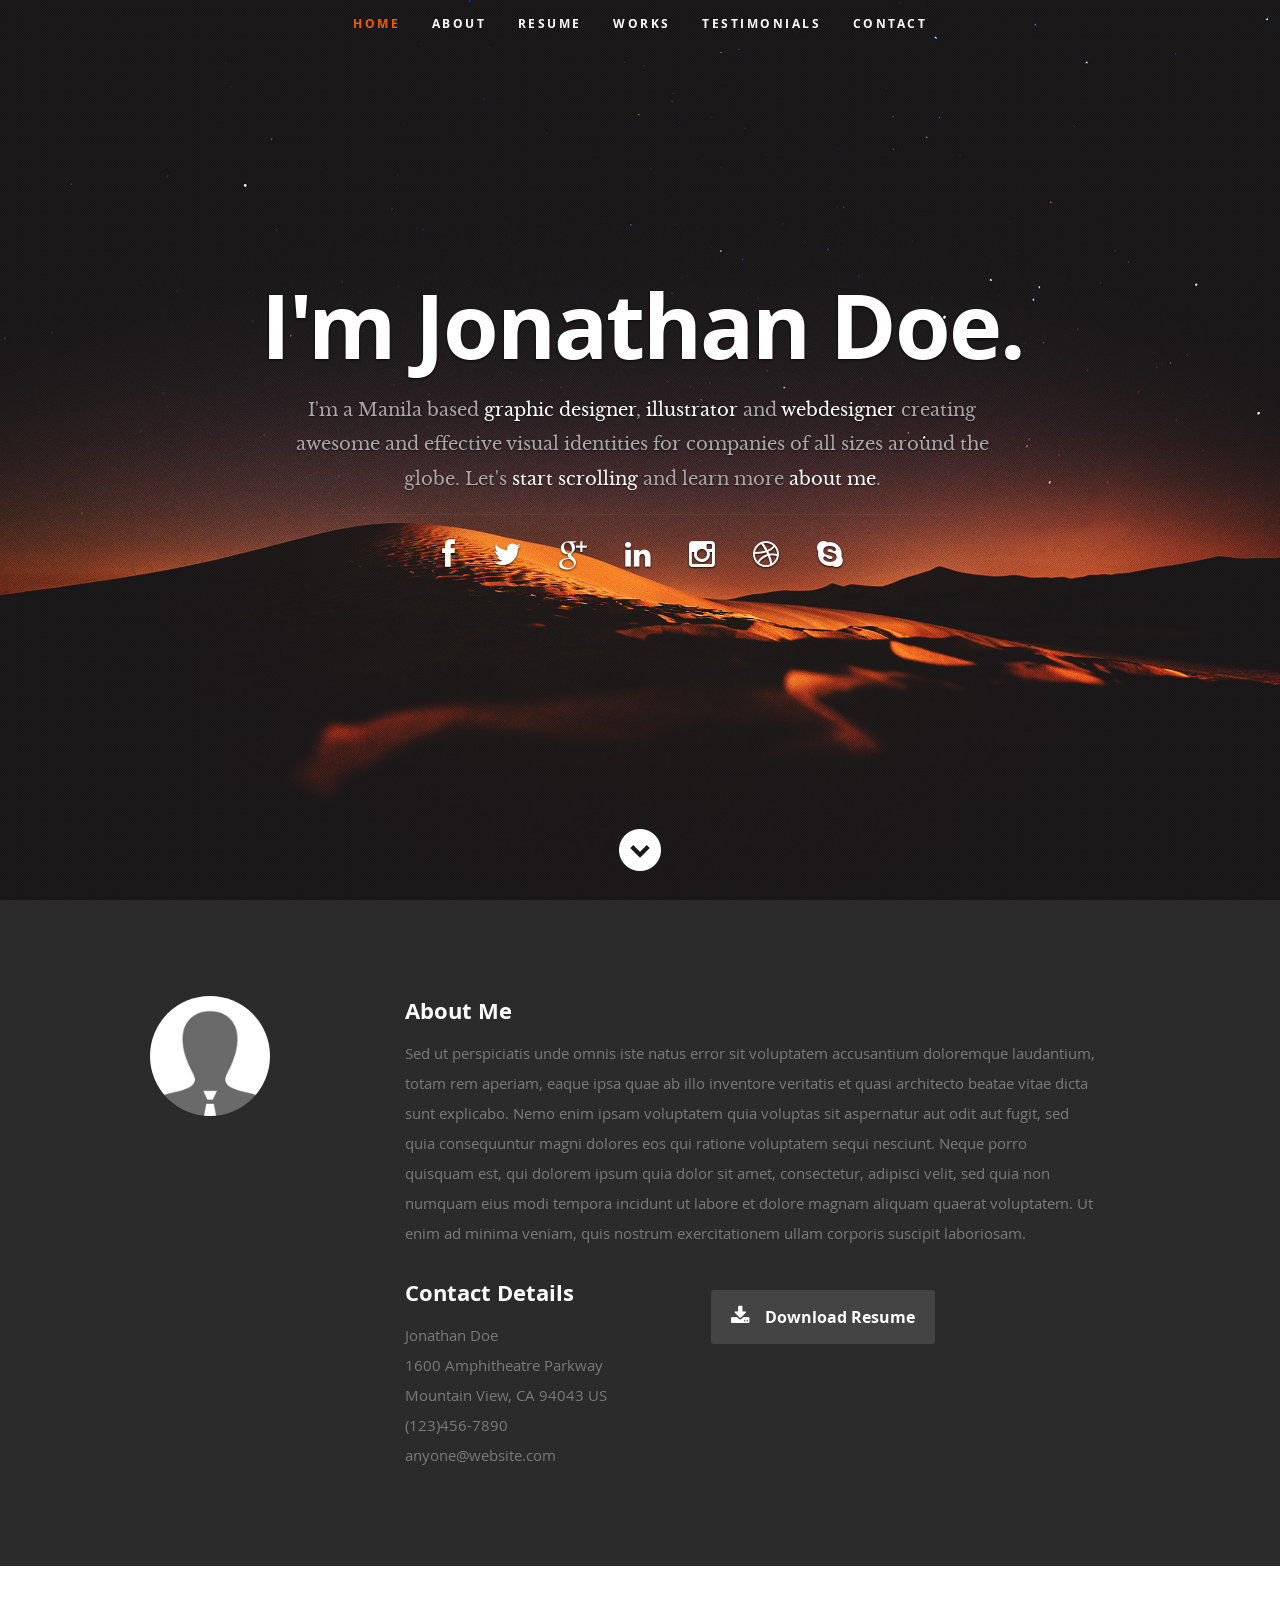
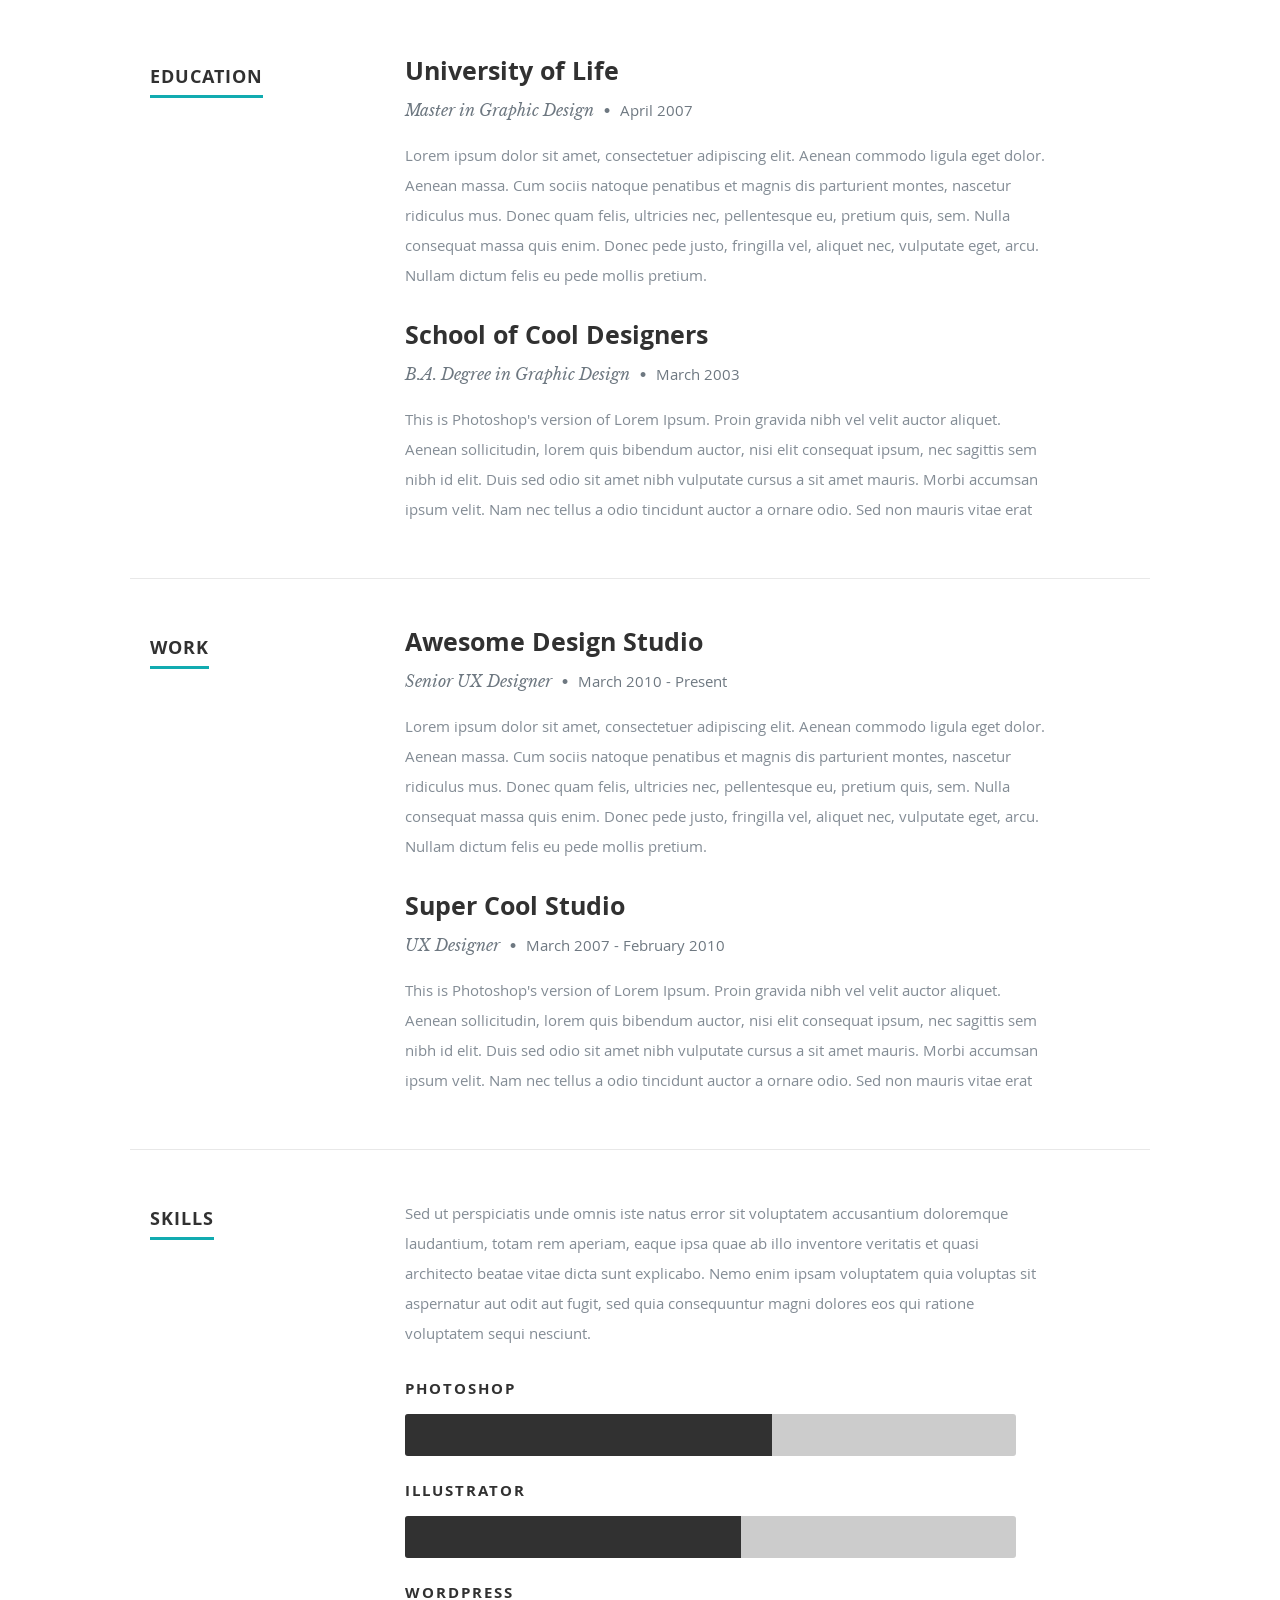
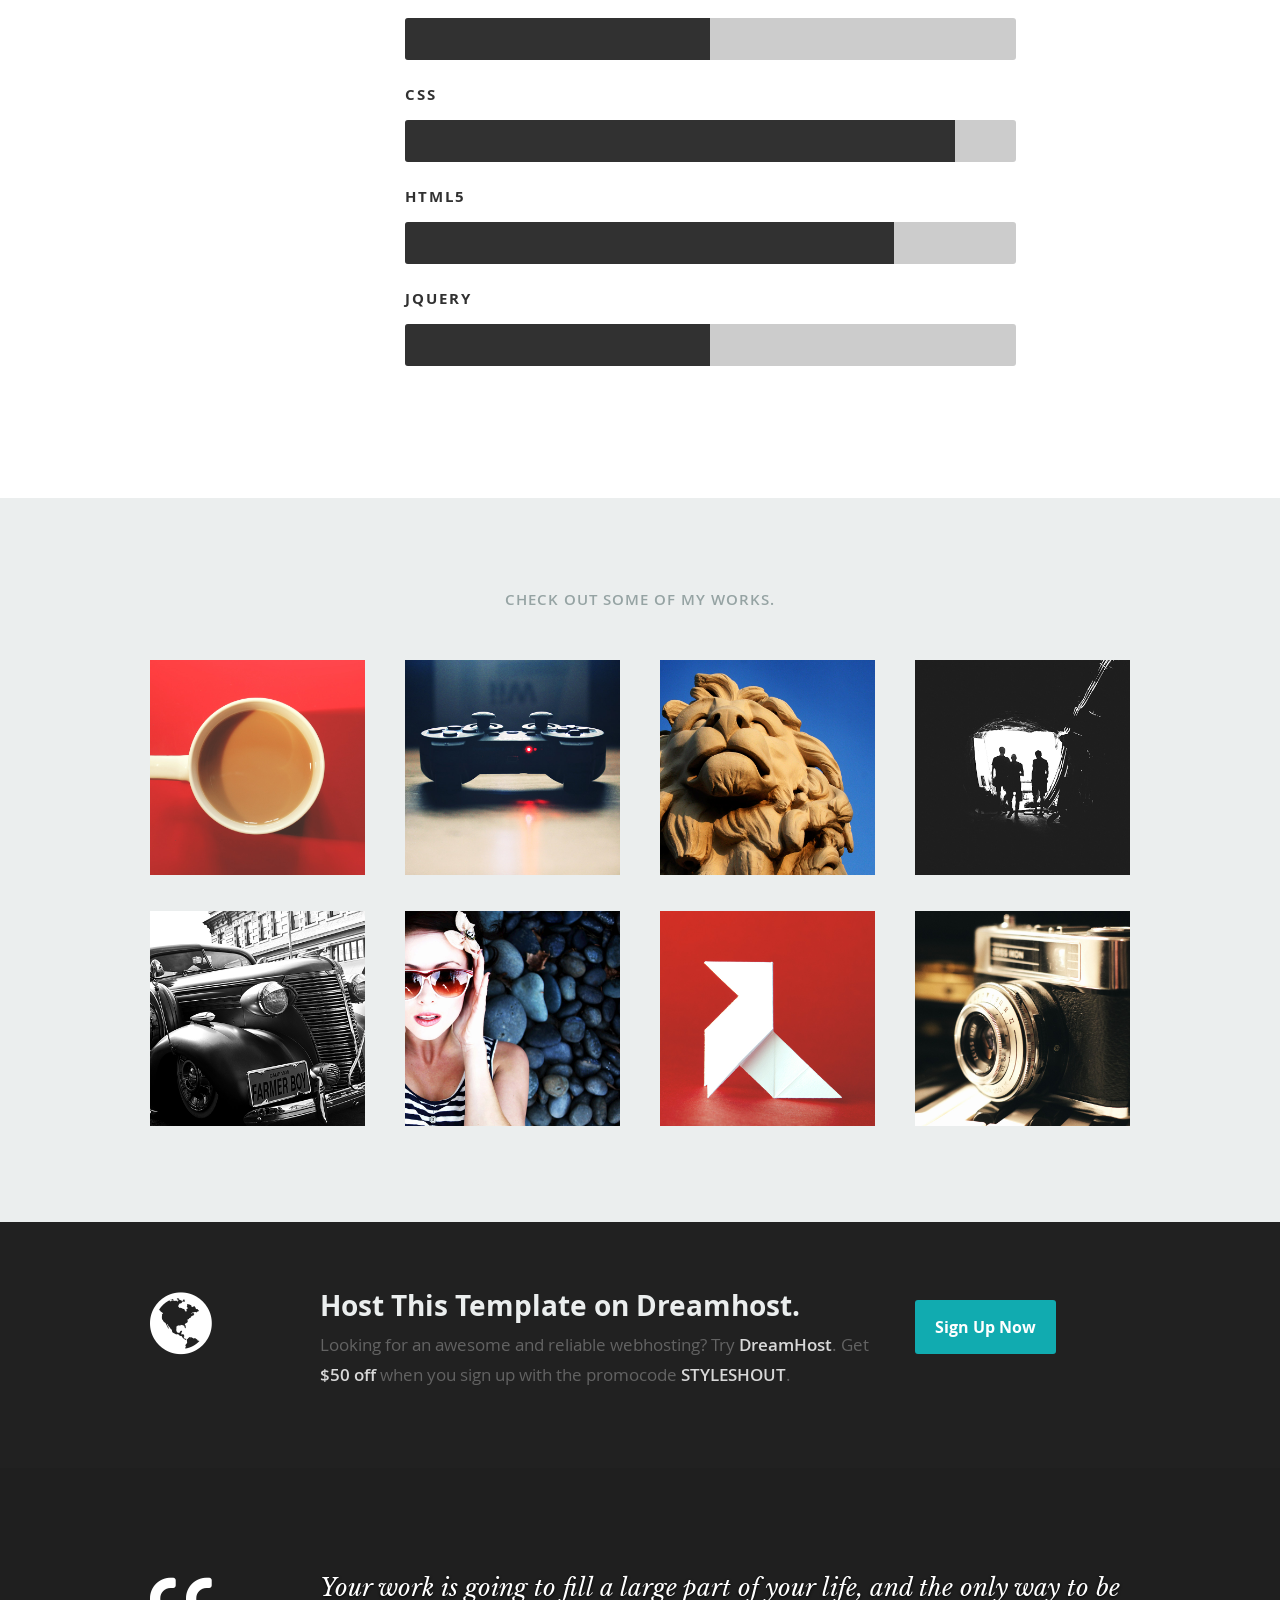
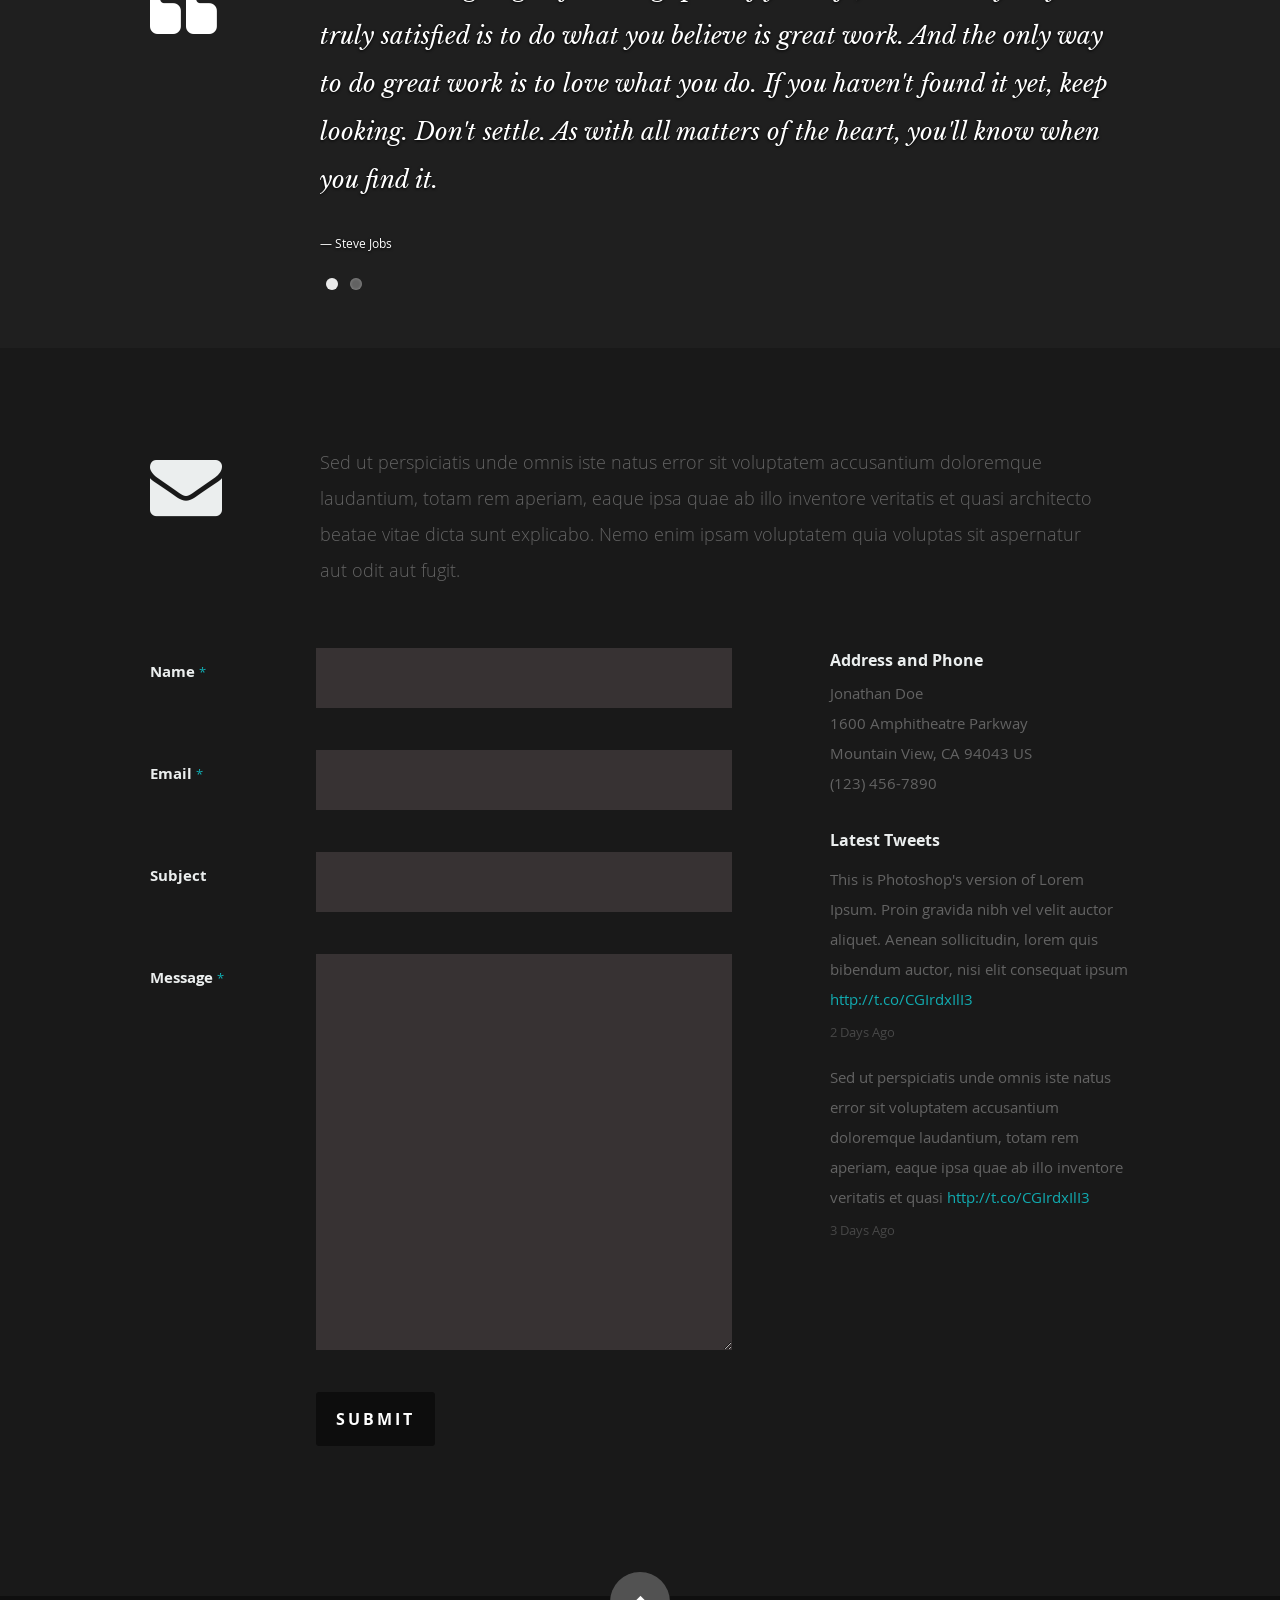
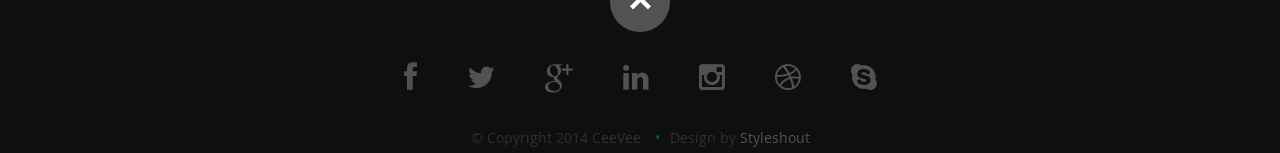
==== commit 999ac515: "Template Commit" ====
--- a/index.html
+++ b/index.html
@@ -1,826 +1,826 @@
-<!DOCTYPE html>
-<!--[if lt IE 8 ]><html class="no-js ie ie7" lang="en"> <![endif]-->
-<!--[if IE 8 ]><html class="no-js ie ie8" lang="en"> <![endif]-->
-<!--[if (gte IE 8)|!(IE)]><!--><html class="no-js" lang="en"> <!--<![endif]-->
-<head>
-
-   <!--- Basic Page Needs
-   ================================================== -->
-   <meta charset="utf-8">
-	<title>Ceevee - Free Responsive HTML5/CSS3 Template</title>
-	<meta name="description" content="">
-	<meta name="author" content="">
-
-   <!-- Mobile Specific Metas
-   ================================================== -->
-	<meta name="viewport" content="width=device-width, initial-scale=1, maximum-scale=1">
-
-	<!-- CSS
-    ================================================== -->
-   <link rel="stylesheet" href="css/default.css">
-	<link rel="stylesheet" href="css/layout.css">
-   <link rel="stylesheet" href="css/media-queries.css">
-   <link rel="stylesheet" href="css/magnific-popup.css">
-
-   <!-- Script
-   ================================================== -->
-	<script src="js/modernizr.js"></script>
-
-   <!-- Favicons
-	================================================== -->
-	<link rel="shortcut icon" href="favicon.png" >
-
-</head>
-
-<body>
-
-   <!-- Header
-   ================================================== -->
-   <header id="home">
-
-      <nav id="nav-wrap">
-
-         <a class="mobile-btn" href="#nav-wrap" title="Show navigation">Show navigation</a>
-	      <a class="mobile-btn" href="#" title="Hide navigation">Hide navigation</a>
-
-         <ul id="nav" class="nav">
-            <li class="current"><a class="smoothscroll" href="#home">Home</a></li>
-            <li><a class="smoothscroll" href="#about">About</a></li>
-	         <li><a class="smoothscroll" href="#resume">Resume</a></li>
-            <li><a class="smoothscroll" href="#portfolio">Works</a></li>
-            <li><a class="smoothscroll" href="#testimonials">Testimonials</a></li>
-            <li><a class="smoothscroll" href="#contact">Contact</a></li>
-         </ul> <!-- end #nav -->
-
-      </nav> <!-- end #nav-wrap -->
-
-      <div class="row banner">
-         <div class="banner-text">
-            <h1 class="responsive-headline">I'm Jonathan Doe.</h1>
-            <h3>I'm a Manila based <span>graphic designer</span>, <span>illustrator</span> and <span>webdesigner</span> creating awesome and
-            effective visual identities for companies of all sizes around the globe. Let's <a class="smoothscroll" href="#about">start scrolling</a>
-            and learn more <a class="smoothscroll" href="#about">about me</a>.</h3>
-            <hr />
-            <ul class="social">
-               <li><a href="#"><i class="fa fa-facebook"></i></a></li>
-               <li><a href="#"><i class="fa fa-twitter"></i></a></li>
-               <li><a href="#"><i class="fa fa-google-plus"></i></a></li>
-               <li><a href="#"><i class="fa fa-linkedin"></i></a></li>
-               <li><a href="#"><i class="fa fa-instagram"></i></a></li>
-               <li><a href="#"><i class="fa fa-dribbble"></i></a></li>
-               <li><a href="#"><i class="fa fa-skype"></i></a></li>
-            </ul>
-         </div>
-      </div>
-
-      <p class="scrolldown">
-         <a class="smoothscroll" href="#about"><i class="icon-down-circle"></i></a>
-      </p>
-
-   </header> <!-- Header End -->
-
-
-   <!-- About Section
-   ================================================== -->
-   <section id="about">
-
-      <div class="row">
-
-         <div class="three columns">
-
-            <img class="profile-pic"  src="images/profilepic.jpg" alt="" />
-
-         </div>
-
-         <div class="nine columns main-col">
-
-            <h2>About Me</h2>
-
-            <p>Sed ut perspiciatis unde omnis iste natus error sit voluptatem accusantium doloremque laudantium, totam rem aperiam,
-            eaque ipsa quae ab illo inventore veritatis et quasi architecto beatae vitae dicta sunt explicabo. Nemo enim ipsam
-            voluptatem quia voluptas sit aspernatur aut odit aut fugit, sed quia consequuntur magni dolores eos qui ratione
-            voluptatem sequi nesciunt. Neque porro quisquam est, qui dolorem ipsum quia dolor sit amet, consectetur, adipisci velit,
-            sed quia non numquam eius modi tempora incidunt ut labore et dolore magnam aliquam quaerat voluptatem.
-            Ut enim ad minima veniam, quis nostrum exercitationem ullam corporis suscipit laboriosam.
-            </p>
-
-            <div class="row">
-
-               <div class="columns contact-details">
-
-                  <h2>Contact Details</h2>
-                  <p class="address">
-						   <span>Jonathan Doe</span><br>
-						   <span>1600 Amphitheatre Parkway<br>
-						         Mountain View, CA 94043 US
-                     </span><br>
-						   <span>(123)456-7890</span><br>
-                     <span>anyone@website.com</span>
-					   </p>
-
-               </div>
-
-               <div class="columns download">
-                  <p>
-                     <a href="#" class="button"><i class="fa fa-download"></i>Download Resume</a>
-                  </p>
-               </div>
-
-            </div> <!-- end row -->
-
-         </div> <!-- end .main-col -->
-
-      </div>
-
-   </section> <!-- About Section End-->
-
-
-   <!-- Resume Section
-   ================================================== -->
-   <section id="resume">
-
-      <!-- Education
-      ----------------------------------------------- -->
-      <div class="row education">
-
-         <div class="three columns header-col">
-            <h1><span>Education</span></h1>
-         </div>
-
-         <div class="nine columns main-col">
-
-            <div class="row item">
-
-               <div class="twelve columns">
-
-                  <h3>University of Life</h3>
-                  <p class="info">Master in Graphic Design <span>&bull;</span> <em class="date">April 2007</em></p>
-
-                  <p>
-                  Lorem ipsum dolor sit amet, consectetuer adipiscing elit. Aenean commodo ligula eget dolor. Aenean massa.
-                  Cum sociis natoque penatibus et magnis dis parturient montes, nascetur ridiculus mus. Donec quam felis,
-                  ultricies nec, pellentesque eu, pretium quis, sem. Nulla consequat massa quis enim.
-                  Donec pede justo, fringilla vel, aliquet nec, vulputate eget, arcu. Nullam dictum felis eu pede mollis pretium.
-                  </p>
-
-               </div>
-
-            </div> <!-- item end -->
-
-            <div class="row item">
-
-               <div class="twelve columns">
-
-                  <h3>School of Cool Designers</h3>
-                  <p class="info">B.A. Degree in Graphic Design <span>&bull;</span> <em class="date">March 2003</em></p>
-
-                  <p>
-                  This is Photoshop's version  of Lorem Ipsum. Proin gravida nibh vel velit auctor aliquet.
-                  Aenean sollicitudin, lorem quis bibendum auctor, nisi elit consequat ipsum, nec sagittis sem
-                  nibh id elit. Duis sed odio sit amet nibh vulputate cursus a sit amet mauris. Morbi accumsan
-                  ipsum velit. Nam nec tellus a odio tincidunt auctor a ornare odio. Sed non  mauris vitae erat
-                  </p>
-
-               </div>
-
-            </div> <!-- item end -->
-
-         </div> <!-- main-col end -->
-
-      </div> <!-- End Education -->
-
-
-      <!-- Work
-      ----------------------------------------------- -->
-      <div class="row work">
-
-         <div class="three columns header-col">
-            <h1><span>Work</span></h1>
-         </div>
-
-         <div class="nine columns main-col">
-
-            <div class="row item">
-
-               <div class="twelve columns">
-
-                  <h3>Awesome Design Studio</h3>
-                  <p class="info">Senior UX Designer <span>&bull;</span> <em class="date">March 2010 - Present</em></p>
-
-                  <p>
-                  Lorem ipsum dolor sit amet, consectetuer adipiscing elit. Aenean commodo ligula eget dolor. Aenean massa.
-                  Cum sociis natoque penatibus et magnis dis parturient montes, nascetur ridiculus mus. Donec quam felis,
-                  ultricies nec, pellentesque eu, pretium quis, sem. Nulla consequat massa quis enim.
-                  Donec pede justo, fringilla vel, aliquet nec, vulputate eget, arcu. Nullam dictum felis eu pede mollis pretium.
-                  </p>
-
-               </div>
-
-            </div> <!-- item end -->
-
-            <div class="row item">
-
-               <div class="twelve columns">
-
-                  <h3>Super Cool Studio</h3>
-                  <p class="info">UX Designer <span>&bull;</span> <em class="date">March 2007 - February 2010</em></p>
-
-                  <p>
-                  This is Photoshop's version  of Lorem Ipsum. Proin gravida nibh vel velit auctor aliquet.
-                  Aenean sollicitudin, lorem quis bibendum auctor, nisi elit consequat ipsum, nec sagittis sem
-                  nibh id elit. Duis sed odio sit amet nibh vulputate cursus a sit amet mauris. Morbi accumsan
-                  ipsum velit. Nam nec tellus a odio tincidunt auctor a ornare odio. Sed non  mauris vitae erat
-                  </p>
-
-               </div>
-
-            </div> <!-- item end -->
-
-         </div> <!-- main-col end -->
-
-      </div> <!-- End Work -->
-
-
-      <!-- Skills
-      ----------------------------------------------- -->
-      <div class="row skill">
-
-         <div class="three columns header-col">
-            <h1><span>Skills</span></h1>
-         </div>
-
-         <div class="nine columns main-col">
-
-            <p>Sed ut perspiciatis unde omnis iste natus error sit voluptatem accusantium doloremque laudantium, totam rem aperiam,
-            eaque ipsa quae ab illo inventore veritatis et quasi architecto beatae vitae dicta sunt explicabo. Nemo enim ipsam
-            voluptatem quia voluptas sit aspernatur aut odit aut fugit, sed quia consequuntur magni dolores eos qui ratione
-            voluptatem sequi nesciunt.
-            </p>
-
-				<div class="bars">
-
-				   <ul class="skills">
-					   <li><span class="bar-expand photoshop"></span><em>Photoshop</em></li>
-                  <li><span class="bar-expand illustrator"></span><em>Illustrator</em></li>
-						<li><span class="bar-expand wordpress"></span><em>Wordpress</em></li>
-						<li><span class="bar-expand css"></span><em>CSS</em></li>
-						<li><span class="bar-expand html5"></span><em>HTML5</em></li>
-                  <li><span class="bar-expand jquery"></span><em>jQuery</em></li>
-					</ul>
-
-				</div><!-- end skill-bars -->
-
-			</div> <!-- main-col end -->
-
-      </div> <!-- End skills -->
-
-   </section> <!-- Resume Section End-->
-
-
-   <!-- Portfolio Section
-   ================================================== -->
-   <section id="portfolio">
-
-      <div class="row">
-
-         <div class="twelve columns collapsed">
-
-            <h1>Check Out Some of My Works.</h1>
-
-            <!-- portfolio-wrapper -->
-            <div id="portfolio-wrapper" class="bgrid-quarters s-bgrid-thirds cf">
-
-          	   <div class="columns portfolio-item">
-                  <div class="item-wrap">
-
-                     <a href="#modal-01" title="">
-                        <img alt="" src="images/portfolio/coffee.jpg">
-                        <div class="overlay">
-                           <div class="portfolio-item-meta">
-          					      <h5>Coffee</h5>
-                              <p>Illustrration</p>
-          					   </div>
-                        </div>
-                        <div class="link-icon"><i class="icon-plus"></i></div>
-                     </a>
-
-                  </div>
-          		</div> <!-- item end -->
-
-               <div class="columns portfolio-item">
-                  <div class="item-wrap">
-
-                     <a href="#modal-02" title="">
-                        <img alt="" src="images/portfolio/console.jpg">
-                        <div class="overlay">
-                           <div class="portfolio-item-meta">
-          					      <h5>Console</h5>
-                              <p>Web Development</p>
-          					   </div>
-                        </div>
-                        <div class="link-icon"><i class="icon-plus"></i></div>
-                     </a>
-
-                  </div>
-          		</div> <!-- item end -->
-
-               <div class="columns portfolio-item">
-                  <div class="item-wrap">
-
-                     <a href="#modal-03" title="">
-                        <img alt="" src="images/portfolio/judah.jpg">
-                        <div class="overlay">
-                           <div class="portfolio-item-meta">
-          					      <h5>Judah</h5>
-                              <p>Webdesign</p>
-          					   </div>
-                        </div>
-                        <div class="link-icon"><i class="icon-plus"></i></div>
-                     </a>
-
-                  </div>
-          		</div> <!-- item end -->
-
-               <div class="columns portfolio-item">
-                  <div class="item-wrap">
-
-                     <a href="#modal-04" title="">
-                        <img alt="" src="images/portfolio/into-the-light.jpg">
-                        <div class="overlay">
-                           <div class="portfolio-item-meta">
-          					      <h5>Into The Light</h5>
-                              <p>Photography</p>
-          					   </div>
-                        </div>
-                        <div class="link-icon"><i class="icon-plus"></i></div>
-                     </a>
-
-                  </div>
-          		</div> <!-- item end -->
-
-               <div class="columns portfolio-item">
-                  <div class="item-wrap">
-
-                     <a href="#modal-05" title="">
-                        <img alt="" src="images/portfolio/farmerboy.jpg">
-                        <div class="overlay">
-                           <div class="portfolio-item-meta">
-          					      <h5>Farmer Boy</h5>
-                              <p>Branding</p>
-          					   </div>
-                        </div>
-                        <div class="link-icon"><i class="icon-plus"></i></div>
-                     </a>
-
-                  </div>
-          		</div> <!-- item end -->
-
-               <div class="columns portfolio-item">
-                  <div class="item-wrap">
-
-                     <a href="#modal-06" title="">
-                        <img alt="" src="images/portfolio/girl.jpg">
-                        <div class="overlay">
-                           <div class="portfolio-item-meta">
-          					      <h5>Girl</h5>
-                              <p>Photography</p>
-          					   </div>
-                        </div>
-                        <div class="link-icon"><i class="icon-plus"></i></div>
-                     </a>
-
-                  </div>
-          		</div> <!-- item end -->
-
-               <div class="columns portfolio-item">
-                  <div class="item-wrap">
-
-                     <a href="#modal-07" title="">
-                        <img alt="" src="images/portfolio/origami.jpg">
-                        <div class="overlay">
-                           <div class="portfolio-item-meta">
-          					      <h5>Origami</h5>
-                              <p>Illustrration</p>
-          					   </div>
-                        </div>
-                        <div class="link-icon"><i class="icon-plus"></i></div>
-                     </a>
-
-                  </div>
-          		</div> <!-- item end -->
-
-               <div class="columns portfolio-item">
-                  <div class="item-wrap">
-
-                     <a href="#modal-08" title="">
-                        <img alt="" src="images/portfolio/retrocam.jpg">
-                        <div class="overlay">
-                           <div class="portfolio-item-meta">
-          					      <h5>Retrocam</h5>
-                              <p>Web Development</p>
-          					   </div>
-                        </div>
-                        <div class="link-icon"><i class="icon-plus"></i></div>
-                     </a>
-
-                  </div>
-          		</div>  <!-- item end -->
-
-            </div> <!-- portfolio-wrapper end -->
-
-         </div> <!-- twelve columns end -->
-
-
-         <!-- Modal Popup
-	      --------------------------------------------------------------- -->
-
-         <div id="modal-01" class="popup-modal mfp-hide">
-
-		      <img class="scale-with-grid" src="images/portfolio/modals/m-coffee.jpg" alt="" />
-
-		      <div class="description-box">
-			      <h4>Coffee Cup</h4>
-			      <p>Proin gravida nibh vel velit auctor aliquet. Aenean sollicitudin, lorem quis bibendum auctor, nisi elit consequat ipsum, nec sagittis sem nibh id elit.</p>
-               <span class="categories"><i class="fa fa-tag"></i>Branding, Webdesign</span>
-		      </div>
-
-            <div class="link-box">
-               <a href="http://www.behance.net">Details</a>
-		         <a class="popup-modal-dismiss">Close</a>
-            </div>
-
-	      </div><!-- modal-01 End -->
-
-         <div id="modal-02" class="popup-modal mfp-hide">
-
-		      <img class="scale-with-grid" src="images/portfolio/modals/m-console.jpg" alt="" />
-
-		      <div class="description-box">
-			      <h4>Console</h4>
-			      <p>Proin gravida nibh vel velit auctor aliquet. Aenean sollicitudin, lorem quis bibendum auctor, nisi elit consequat ipsum, nec sagittis sem nibh id elit.</p>
-               <span class="categories"><i class="fa fa-tag"></i>Branding, Web Development</span>
-		      </div>
-
-            <div class="link-box">
-               <a href="http://www.behance.net">Details</a>
-		         <a class="popup-modal-dismiss">Close</a>
-            </div>
-
-	      </div><!-- modal-02 End -->
-
-         <div id="modal-03" class="popup-modal mfp-hide">
-
-		      <img class="scale-with-grid" src="images/portfolio/modals/m-judah.jpg" alt="" />
-
-		      <div class="description-box">
-			      <h4>Judah</h4>
-			      <p>Proin gravida nibh vel velit auctor aliquet. Aenean sollicitudin, lorem quis bibendum auctor, nisi elit consequat ipsum, nec sagittis sem nibh id elit.</p>
-               <span class="categories"><i class="fa fa-tag"></i>Branding</span>
-		      </div>
-
-            <div class="link-box">
-               <a href="http://www.behance.net">Details</a>
-		         <a class="popup-modal-dismiss">Close</a>
-            </div>
-
-	      </div><!-- modal-03 End -->
-
-         <div id="modal-04" class="popup-modal mfp-hide">
-
-		      <img class="scale-with-grid" src="images/portfolio/modals/m-intothelight.jpg" alt="" />
-
-		      <div class="description-box">
-			      <h4>Into the Light</h4>
-			      <p>Proin gravida nibh vel velit auctor aliquet. Aenean sollicitudin, lorem quis bibendum auctor, nisi elit consequat ipsum, nec sagittis sem nibh id elit.</p>
-               <span class="categories"><i class="fa fa-tag"></i>Photography</span>
-		      </div>
-
-            <div class="link-box">
-               <a href="http://www.behance.net">Details</a>
-		         <a class="popup-modal-dismiss">Close</a>
-            </div>
-
-	      </div><!-- modal-04 End -->
-
-         <div id="modal-05" class="popup-modal mfp-hide">
-
-		      <img class="scale-with-grid" src="images/portfolio/modals/m-farmerboy.jpg" alt="" />
-
-		      <div class="description-box">
-			      <h4>Farmer Boy</h4>
-			      <p>Proin gravida nibh vel velit auctor aliquet. Aenean sollicitudin, lorem quis bibendum auctor, nisi elit consequat ipsum, nec sagittis sem nibh id elit.</p>
-               <span class="categories"><i class="fa fa-tag"></i>Branding, Webdesign</span>
-		      </div>
-
-            <div class="link-box">
-               <a href="http://www.behance.net">Details</a>
-		         <a class="popup-modal-dismiss">Close</a>
-            </div>
-
-	      </div><!-- modal-05 End -->
-
-         <div id="modal-06" class="popup-modal mfp-hide">
-
-		      <img class="scale-with-grid" src="images/portfolio/modals/m-girl.jpg" alt="" />
-
-		      <div class="description-box">
-			      <h4>Girl</h4>
-			      <p>Proin gravida nibh vel velit auctor aliquet. Aenean sollicitudin, lorem quis bibendum auctor, nisi elit consequat ipsum, nec sagittis sem nibh id elit.</p>
-               <span class="categories"><i class="fa fa-tag"></i>Photography</span>
-		      </div>
-
-            <div class="link-box">
-               <a href="http://www.behance.net">Details</a>
-		         <a class="popup-modal-dismiss">Close</a>
-            </div>
-
-	      </div><!-- modal-06 End -->
-
-         <div id="modal-07" class="popup-modal mfp-hide">
-
-		      <img class="scale-with-grid" src="images/portfolio/modals/m-origami.jpg" alt="" />
-
-		      <div class="description-box">
-			      <h4>Origami</h4>
-			      <p>Proin gravida nibh vel velit auctor aliquet. Aenean sollicitudin, lorem quis bibendum auctor, nisi elit consequat ipsum, nec sagittis sem nibh id elit.</p>
-               <span class="categories"><i class="fa fa-tag"></i>Branding, Illustration</span>
-		      </div>
-
-            <div class="link-box">
-               <a href="http://www.behance.net">Details</a>
-		         <a class="popup-modal-dismiss">Close</a>
-            </div>
-
-	      </div><!-- modal-07 End -->
-
-         <div id="modal-08" class="popup-modal mfp-hide">
-
-		      <img class="scale-with-grid" src="images/portfolio/modals/m-retrocam.jpg" alt="" />
-
-		      <div class="description-box">
-			      <h4>Retrocam</h4>
-			      <p>Proin gravida nibh vel velit auctor aliquet. Aenean sollicitudin, lorem quis bibendum auctor, nisi elit consequat ipsum, nec sagittis sem nibh id elit.</p>
-               <span class="categories"><i class="fa fa-tag"></i>Webdesign, Photography</span>
-		      </div>
-
-            <div class="link-box">
-               <a href="http://www.behance.net">Details</a>
-		         <a class="popup-modal-dismiss">Close</a>
-            </div>
-
-	      </div><!-- modal-01 End -->
-
-
-      </div> <!-- row End -->
-
-   </section> <!-- Portfolio Section End-->
-
-
-   <!-- Call-To-Action Section
-   ================================================== -->
-   <section id="call-to-action">
-
-      <div class="row">
-
-         <div class="two columns header-col">
-
-            <h1><span>Get Hosting.</span></h1>
-
-         </div>
-
-         <div class="seven columns">
-
-            <h2><a href="http://www.dreamhost.com/r.cgi?287326|STYLESHOUT">Host This Template on Dreamhost.</a></h2>
-            <p>Looking for an awesome and reliable webhosting? Try <a href="http://www.dreamhost.com/r.cgi?287326|STYLESHOUT"><span>DreamHost</span></a>.
-					Get <span>$50 off</span> when you sign up with the promocode <span>STYLESHOUT</span>. 
-					<!-- Simply type	the promocode in the box labeled “Promo Code” when placing your order. --></p>
-
-         </div>
-
-         <div class="three columns action">
-
-            <a href="http://www.dreamhost.com/r.cgi?287326|STYLESHOUT" class="button">Sign Up Now</a>
-
-         </div>
-
-      </div>
-
-   </section> <!-- Call-To-Action Section End-->
-
-
-   <!-- Testimonials Section
-   ================================================== -->
-   <section id="testimonials">
-
-      <div class="text-container">
-
-         <div class="row">
-
-            <div class="two columns header-col">
-
-               <h1><span>Client Testimonials</span></h1>
-
-            </div>
-
-            <div class="ten columns flex-container">
-
-               <div class="flexslider">
-
-                  <ul class="slides">
-
-                     <li>
-                        <blockquote>
-                           <p>Your work is going to fill a large part of your life, and the only way to be truly satisfied is
-                           to do what you believe is great work. And the only way to do great work is to love what you do.
-                           If you haven't found it yet, keep looking. Don't settle. As with all matters of the heart, you'll know when you find it.
-                           </p>
-                           <cite>Steve Jobs</cite>
-                        </blockquote>
-                     </li> <!-- slide ends -->
-
-                     <li>
-                        <blockquote>
-                           <p>This is Photoshop's version  of Lorem Ipsum. Proin gravida nibh vel velit auctor aliquet.
-                           Aenean sollicitudin, lorem quis bibendum auctor, nisi elit consequat ipsum, nec sagittis sem
-                           nibh id elit. Duis sed odio sit amet nibh vulputate cursus a sit amet mauris.
-                           </p>
-                           <cite>Mr. Adobe</cite>
-                        </blockquote>
-                     </li> <!-- slide ends -->
-
-                  </ul>
-
-               </div> <!-- div.flexslider ends -->
-
-            </div> <!-- div.flex-container ends -->
-
-         </div> <!-- row ends -->
-
-       </div>  <!-- text-container ends -->
-
-   </section> <!-- Testimonials Section End-->
-
-
-   <!-- Contact Section
-   ================================================== -->
-   <section id="contact">
-
-         <div class="row section-head">
-
-            <div class="two columns header-col">
-
-               <h1><span>Get In Touch.</span></h1>
-
-            </div>
-
-            <div class="ten columns">
-
-                  <p class="lead">Sed ut perspiciatis unde omnis iste natus error sit voluptatem accusantium doloremque laudantium, totam rem aperiam,
-                  eaque ipsa quae ab illo inventore veritatis et quasi architecto beatae vitae dicta sunt explicabo. Nemo enim ipsam
-                  voluptatem quia voluptas sit aspernatur aut odit aut fugit.
-                  </p>
-
-            </div>
-
-         </div>
-
-         <div class="row">
-
-            <div class="eight columns">
-
-               <!-- form -->
-               <form action="" method="post" id="contactForm" name="contactForm">
-					<fieldset>
-
-                  <div>
-						   <label for="contactName">Name <span class="required">*</span></label>
-						   <input type="text" value="" size="35" id="contactName" name="contactName">
-                  </div>
-
-                  <div>
-						   <label for="contactEmail">Email <span class="required">*</span></label>
-						   <input type="text" value="" size="35" id="contactEmail" name="contactEmail">
-                  </div>
-
-                  <div>
-						   <label for="contactSubject">Subject</label>
-						   <input type="text" value="" size="35" id="contactSubject" name="contactSubject">
-                  </div>
-
-                  <div>
-                     <label for="contactMessage">Message <span class="required">*</span></label>
-                     <textarea cols="50" rows="15" id="contactMessage" name="contactMessage"></textarea>
-                  </div>
-
-                  <div>
-                     <button class="submit">Submit</button>
-                     <span id="image-loader">
-                        <img alt="" src="images/loader.gif">
-                     </span>
-                  </div>
-
-					</fieldset>
-				   </form> <!-- Form End -->
-
-               <!-- contact-warning -->
-               <div id="message-warning"> Error boy</div>
-               <!-- contact-success -->
-				   <div id="message-success">
-                  <i class="fa fa-check"></i>Your message was sent, thank you!<br>
-				   </div>
-
-            </div>
-
-
-            <aside class="four columns footer-widgets">
-
-               <div class="widget widget_contact">
-
-					   <h4>Address and Phone</h4>
-					   <p class="address">
-						   Jonathan Doe<br>
-						   1600 Amphitheatre Parkway <br>
-						   Mountain View, CA 94043 US<br>
-						   <span>(123) 456-7890</span>
-					   </p>
-
-				   </div>
-
-               <div class="widget widget_tweets">
-
-                  <h4 class="widget-title">Latest Tweets</h4>
-
-                  <ul id="twitter">
-                     <li>
-                        <span>
-                        This is Photoshop's version  of Lorem Ipsum. Proin gravida nibh vel velit auctor aliquet.
-                        Aenean sollicitudin, lorem quis bibendum auctor, nisi elit consequat ipsum
-                        <a href="#">http://t.co/CGIrdxIlI3</a>
-                        </span>
-                        <b><a href="#">2 Days Ago</a></b>
-                     </li>
-                     <li>
-                        <span>
-                        Sed ut perspiciatis unde omnis iste natus error sit voluptatem accusantium doloremque laudantium, totam rem aperiam,
-                        eaque ipsa quae ab illo inventore veritatis et quasi
-                        <a href="#">http://t.co/CGIrdxIlI3</a>
-                        </span>
-                        <b><a href="#">3 Days Ago</a></b>
-                     </li>
-                  </ul>
-
-		         </div>
-
-            </aside>
-
-      </div>
-
-   </section> <!-- Contact Section End-->
-
-
-   <!-- footer
-   ================================================== -->
-   <footer>
-
-      <div class="row">
-
-         <div class="twelve columns">
-
-            <ul class="social-links">
-               <li><a href="#"><i class="fa fa-facebook"></i></a></li>
-               <li><a href="#"><i class="fa fa-twitter"></i></a></li>
-               <li><a href="#"><i class="fa fa-google-plus"></i></a></li>
-               <li><a href="#"><i class="fa fa-linkedin"></i></a></li>
-               <li><a href="#"><i class="fa fa-instagram"></i></a></li>
-               <li><a href="#"><i class="fa fa-dribbble"></i></a></li>
-               <li><a href="#"><i class="fa fa-skype"></i></a></li>
-            </ul>
-
-            <ul class="copyright">
-               <li>&copy; Copyright 2014 CeeVee</li>
-               <li>Design by <a title="Styleshout" href="http://www.styleshout.com/">Styleshout</a></li>   
-            </ul>
-
-         </div>
-
-         <div id="go-top"><a class="smoothscroll" title="Back to Top" href="#home"><i class="icon-up-open"></i></a></div>
-
-      </div>
-
-   </footer> <!-- Footer End-->
-
-   <!-- Java Script
-   ================================================== -->
-   <script src="http://ajax.googleapis.com/ajax/libs/jquery/1.10.2/jquery.min.js"></script>
-   <script>window.jQuery || document.write('<script src="js/jquery-1.10.2.min.js"><\/script>')</script>
-   <script type="text/javascript" src="js/jquery-migrate-1.2.1.min.js"></script>
-
-   <script src="js/jquery.flexslider.js"></script>
-   <script src="js/waypoints.js"></script>
-   <script src="js/jquery.fittext.js"></script>
-   <script src="js/magnific-popup.js"></script>
-   <script src="js/init.js"></script>
-
-</body>
-
-</html>
+<!DOCTYPE html>
+<!--[if lt IE 8 ]><html class="no-js ie ie7" lang="en"> <![endif]-->
+<!--[if IE 8 ]><html class="no-js ie ie8" lang="en"> <![endif]-->
+<!--[if (gte IE 8)|!(IE)]><!--><html class="no-js" lang="en"> <!--<![endif]-->
+<head>
+
+   <!--- Basic Page Needs
+   ================================================== -->
+   <meta charset="utf-8">
+	<title>Ceevee - Free Responsive HTML5/CSS3 Template</title>
+	<meta name="description" content="">
+	<meta name="author" content="">
+
+   <!-- Mobile Specific Metas
+   ================================================== -->
+	<meta name="viewport" content="width=device-width, initial-scale=1, maximum-scale=1">
+
+	<!-- CSS
+    ================================================== -->
+   <link rel="stylesheet" href="css/default.css">
+	<link rel="stylesheet" href="css/layout.css">
+   <link rel="stylesheet" href="css/media-queries.css">
+   <link rel="stylesheet" href="css/magnific-popup.css">
+
+   <!-- Script
+   ================================================== -->
+	<script src="js/modernizr.js"></script>
+
+   <!-- Favicons
+	================================================== -->
+	<link rel="shortcut icon" href="favicon.png" >
+
+</head>
+
+<body>
+
+   <!-- Header
+   ================================================== -->
+   <header id="home">
+
+      <nav id="nav-wrap">
+
+         <a class="mobile-btn" href="#nav-wrap" title="Show navigation">Show navigation</a>
+	      <a class="mobile-btn" href="#" title="Hide navigation">Hide navigation</a>
+
+         <ul id="nav" class="nav">
+            <li class="current"><a class="smoothscroll" href="#home">Home</a></li>
+            <li><a class="smoothscroll" href="#about">About</a></li>
+	         <li><a class="smoothscroll" href="#resume">Resume</a></li>
+            <li><a class="smoothscroll" href="#portfolio">Works</a></li>
+            <li><a class="smoothscroll" href="#testimonials">Testimonials</a></li>
+            <li><a class="smoothscroll" href="#contact">Contact</a></li>
+         </ul> <!-- end #nav -->
+
+      </nav> <!-- end #nav-wrap -->
+
+      <div class="row banner">
+         <div class="banner-text">
+            <h1 class="responsive-headline">I'm Jonathan Doe.</h1>
+            <h3>I'm a Manila based <span>graphic designer</span>, <span>illustrator</span> and <span>webdesigner</span> creating awesome and
+            effective visual identities for companies of all sizes around the globe. Let's <a class="smoothscroll" href="#about">start scrolling</a>
+            and learn more <a class="smoothscroll" href="#about">about me</a>.</h3>
+            <hr />
+            <ul class="social">
+               <li><a href="#"><i class="fa fa-facebook"></i></a></li>
+               <li><a href="#"><i class="fa fa-twitter"></i></a></li>
+               <li><a href="#"><i class="fa fa-google-plus"></i></a></li>
+               <li><a href="#"><i class="fa fa-linkedin"></i></a></li>
+               <li><a href="#"><i class="fa fa-instagram"></i></a></li>
+               <li><a href="#"><i class="fa fa-dribbble"></i></a></li>
+               <li><a href="#"><i class="fa fa-skype"></i></a></li>
+            </ul>
+         </div>
+      </div>
+
+      <p class="scrolldown">
+         <a class="smoothscroll" href="#about"><i class="icon-down-circle"></i></a>
+      </p>
+
+   </header> <!-- Header End -->
+
+
+   <!-- About Section
+   ================================================== -->
+   <section id="about">
+
+      <div class="row">
+
+         <div class="three columns">
+
+            <img class="profile-pic"  src="images/profilepic.jpg" alt="" />
+
+         </div>
+
+         <div class="nine columns main-col">
+
+            <h2>About Me</h2>
+
+            <p>Sed ut perspiciatis unde omnis iste natus error sit voluptatem accusantium doloremque laudantium, totam rem aperiam,
+            eaque ipsa quae ab illo inventore veritatis et quasi architecto beatae vitae dicta sunt explicabo. Nemo enim ipsam
+            voluptatem quia voluptas sit aspernatur aut odit aut fugit, sed quia consequuntur magni dolores eos qui ratione
+            voluptatem sequi nesciunt. Neque porro quisquam est, qui dolorem ipsum quia dolor sit amet, consectetur, adipisci velit,
+            sed quia non numquam eius modi tempora incidunt ut labore et dolore magnam aliquam quaerat voluptatem.
+            Ut enim ad minima veniam, quis nostrum exercitationem ullam corporis suscipit laboriosam.
+            </p>
+
+            <div class="row">
+
+               <div class="columns contact-details">
+
+                  <h2>Contact Details</h2>
+                  <p class="address">
+						   <span>Jonathan Doe</span><br>
+						   <span>1600 Amphitheatre Parkway<br>
+						         Mountain View, CA 94043 US
+                     </span><br>
+						   <span>(123)456-7890</span><br>
+                     <span>anyone@website.com</span>
+					   </p>
+
+               </div>
+
+               <div class="columns download">
+                  <p>
+                     <a href="#" class="button"><i class="fa fa-download"></i>Download Resume</a>
+                  </p>
+               </div>
+
+            </div> <!-- end row -->
+
+         </div> <!-- end .main-col -->
+
+      </div>
+
+   </section> <!-- About Section End-->
+
+
+   <!-- Resume Section
+   ================================================== -->
+   <section id="resume">
+
+      <!-- Education
+      ----------------------------------------------- -->
+      <div class="row education">
+
+         <div class="three columns header-col">
+            <h1><span>Education</span></h1>
+         </div>
+
+         <div class="nine columns main-col">
+
+            <div class="row item">
+
+               <div class="twelve columns">
+
+                  <h3>University of Life</h3>
+                  <p class="info">Master in Graphic Design <span>&bull;</span> <em class="date">April 2007</em></p>
+
+                  <p>
+                  Lorem ipsum dolor sit amet, consectetuer adipiscing elit. Aenean commodo ligula eget dolor. Aenean massa.
+                  Cum sociis natoque penatibus et magnis dis parturient montes, nascetur ridiculus mus. Donec quam felis,
+                  ultricies nec, pellentesque eu, pretium quis, sem. Nulla consequat massa quis enim.
+                  Donec pede justo, fringilla vel, aliquet nec, vulputate eget, arcu. Nullam dictum felis eu pede mollis pretium.
+                  </p>
+
+               </div>
+
+            </div> <!-- item end -->
+
+            <div class="row item">
+
+               <div class="twelve columns">
+
+                  <h3>School of Cool Designers</h3>
+                  <p class="info">B.A. Degree in Graphic Design <span>&bull;</span> <em class="date">March 2003</em></p>
+
+                  <p>
+                  This is Photoshop's version  of Lorem Ipsum. Proin gravida nibh vel velit auctor aliquet.
+                  Aenean sollicitudin, lorem quis bibendum auctor, nisi elit consequat ipsum, nec sagittis sem
+                  nibh id elit. Duis sed odio sit amet nibh vulputate cursus a sit amet mauris. Morbi accumsan
+                  ipsum velit. Nam nec tellus a odio tincidunt auctor a ornare odio. Sed non  mauris vitae erat
+                  </p>
+
+               </div>
+
+            </div> <!-- item end -->
+
+         </div> <!-- main-col end -->
+
+      </div> <!-- End Education -->
+
+
+      <!-- Work
+      ----------------------------------------------- -->
+      <div class="row work">
+
+         <div class="three columns header-col">
+            <h1><span>Work</span></h1>
+         </div>
+
+         <div class="nine columns main-col">
+
+            <div class="row item">
+
+               <div class="twelve columns">
+
+                  <h3>Awesome Design Studio</h3>
+                  <p class="info">Senior UX Designer <span>&bull;</span> <em class="date">March 2010 - Present</em></p>
+
+                  <p>
+                  Lorem ipsum dolor sit amet, consectetuer adipiscing elit. Aenean commodo ligula eget dolor. Aenean massa.
+                  Cum sociis natoque penatibus et magnis dis parturient montes, nascetur ridiculus mus. Donec quam felis,
+                  ultricies nec, pellentesque eu, pretium quis, sem. Nulla consequat massa quis enim.
+                  Donec pede justo, fringilla vel, aliquet nec, vulputate eget, arcu. Nullam dictum felis eu pede mollis pretium.
+                  </p>
+
+               </div>
+
+            </div> <!-- item end -->
+
+            <div class="row item">
+
+               <div class="twelve columns">
+
+                  <h3>Super Cool Studio</h3>
+                  <p class="info">UX Designer <span>&bull;</span> <em class="date">March 2007 - February 2010</em></p>
+
+                  <p>
+                  This is Photoshop's version  of Lorem Ipsum. Proin gravida nibh vel velit auctor aliquet.
+                  Aenean sollicitudin, lorem quis bibendum auctor, nisi elit consequat ipsum, nec sagittis sem
+                  nibh id elit. Duis sed odio sit amet nibh vulputate cursus a sit amet mauris. Morbi accumsan
+                  ipsum velit. Nam nec tellus a odio tincidunt auctor a ornare odio. Sed non  mauris vitae erat
+                  </p>
+
+               </div>
+
+            </div> <!-- item end -->
+
+         </div> <!-- main-col end -->
+
+      </div> <!-- End Work -->
+
+
+      <!-- Skills
+      ----------------------------------------------- -->
+      <div class="row skill">
+
+         <div class="three columns header-col">
+            <h1><span>Skills</span></h1>
+         </div>
+
+         <div class="nine columns main-col">
+
+            <p>Sed ut perspiciatis unde omnis iste natus error sit voluptatem accusantium doloremque laudantium, totam rem aperiam,
+            eaque ipsa quae ab illo inventore veritatis et quasi architecto beatae vitae dicta sunt explicabo. Nemo enim ipsam
+            voluptatem quia voluptas sit aspernatur aut odit aut fugit, sed quia consequuntur magni dolores eos qui ratione
+            voluptatem sequi nesciunt.
+            </p>
+
+				<div class="bars">
+
+				   <ul class="skills">
+					   <li><span class="bar-expand photoshop"></span><em>Photoshop</em></li>
+                  <li><span class="bar-expand illustrator"></span><em>Illustrator</em></li>
+						<li><span class="bar-expand wordpress"></span><em>Wordpress</em></li>
+						<li><span class="bar-expand css"></span><em>CSS</em></li>
+						<li><span class="bar-expand html5"></span><em>HTML5</em></li>
+                  <li><span class="bar-expand jquery"></span><em>jQuery</em></li>
+					</ul>
+
+				</div><!-- end skill-bars -->
+
+			</div> <!-- main-col end -->
+
+      </div> <!-- End skills -->
+
+   </section> <!-- Resume Section End-->
+
+
+   <!-- Portfolio Section
+   ================================================== -->
+   <section id="portfolio">
+
+      <div class="row">
+
+         <div class="twelve columns collapsed">
+
+            <h1>Check Out Some of My Works.</h1>
+
+            <!-- portfolio-wrapper -->
+            <div id="portfolio-wrapper" class="bgrid-quarters s-bgrid-thirds cf">
+
+          	   <div class="columns portfolio-item">
+                  <div class="item-wrap">
+
+                     <a href="#modal-01" title="">
+                        <img alt="" src="images/portfolio/coffee.jpg">
+                        <div class="overlay">
+                           <div class="portfolio-item-meta">
+          					      <h5>Coffee</h5>
+                              <p>Illustrration</p>
+          					   </div>
+                        </div>
+                        <div class="link-icon"><i class="icon-plus"></i></div>
+                     </a>
+
+                  </div>
+          		</div> <!-- item end -->
+
+               <div class="columns portfolio-item">
+                  <div class="item-wrap">
+
+                     <a href="#modal-02" title="">
+                        <img alt="" src="images/portfolio/console.jpg">
+                        <div class="overlay">
+                           <div class="portfolio-item-meta">
+          					      <h5>Console</h5>
+                              <p>Web Development</p>
+          					   </div>
+                        </div>
+                        <div class="link-icon"><i class="icon-plus"></i></div>
+                     </a>
+
+                  </div>
+          		</div> <!-- item end -->
+
+               <div class="columns portfolio-item">
+                  <div class="item-wrap">
+
+                     <a href="#modal-03" title="">
+                        <img alt="" src="images/portfolio/judah.jpg">
+                        <div class="overlay">
+                           <div class="portfolio-item-meta">
+          					      <h5>Judah</h5>
+                              <p>Webdesign</p>
+          					   </div>
+                        </div>
+                        <div class="link-icon"><i class="icon-plus"></i></div>
+                     </a>
+
+                  </div>
+          		</div> <!-- item end -->
+
+               <div class="columns portfolio-item">
+                  <div class="item-wrap">
+
+                     <a href="#modal-04" title="">
+                        <img alt="" src="images/portfolio/into-the-light.jpg">
+                        <div class="overlay">
+                           <div class="portfolio-item-meta">
+          					      <h5>Into The Light</h5>
+                              <p>Photography</p>
+          					   </div>
+                        </div>
+                        <div class="link-icon"><i class="icon-plus"></i></div>
+                     </a>
+
+                  </div>
+          		</div> <!-- item end -->
+
+               <div class="columns portfolio-item">
+                  <div class="item-wrap">
+
+                     <a href="#modal-05" title="">
+                        <img alt="" src="images/portfolio/farmerboy.jpg">
+                        <div class="overlay">
+                           <div class="portfolio-item-meta">
+          					      <h5>Farmer Boy</h5>
+                              <p>Branding</p>
+          					   </div>
+                        </div>
+                        <div class="link-icon"><i class="icon-plus"></i></div>
+                     </a>
+
+                  </div>
+          		</div> <!-- item end -->
+
+               <div class="columns portfolio-item">
+                  <div class="item-wrap">
+
+                     <a href="#modal-06" title="">
+                        <img alt="" src="images/portfolio/girl.jpg">
+                        <div class="overlay">
+                           <div class="portfolio-item-meta">
+          					      <h5>Girl</h5>
+                              <p>Photography</p>
+          					   </div>
+                        </div>
+                        <div class="link-icon"><i class="icon-plus"></i></div>
+                     </a>
+
+                  </div>
+          		</div> <!-- item end -->
+
+               <div class="columns portfolio-item">
+                  <div class="item-wrap">
+
+                     <a href="#modal-07" title="">
+                        <img alt="" src="images/portfolio/origami.jpg">
+                        <div class="overlay">
+                           <div class="portfolio-item-meta">
+          					      <h5>Origami</h5>
+                              <p>Illustrration</p>
+          					   </div>
+                        </div>
+                        <div class="link-icon"><i class="icon-plus"></i></div>
+                     </a>
+
+                  </div>
+          		</div> <!-- item end -->
+
+               <div class="columns portfolio-item">
+                  <div class="item-wrap">
+
+                     <a href="#modal-08" title="">
+                        <img alt="" src="images/portfolio/retrocam.jpg">
+                        <div class="overlay">
+                           <div class="portfolio-item-meta">
+          					      <h5>Retrocam</h5>
+                              <p>Web Development</p>
+          					   </div>
+                        </div>
+                        <div class="link-icon"><i class="icon-plus"></i></div>
+                     </a>
+
+                  </div>
+          		</div>  <!-- item end -->
+
+            </div> <!-- portfolio-wrapper end -->
+
+         </div> <!-- twelve columns end -->
+
+
+         <!-- Modal Popup
+	      --------------------------------------------------------------- -->
+
+         <div id="modal-01" class="popup-modal mfp-hide">
+
+		      <img class="scale-with-grid" src="images/portfolio/modals/m-coffee.jpg" alt="" />
+
+		      <div class="description-box">
+			      <h4>Coffee Cup</h4>
+			      <p>Proin gravida nibh vel velit auctor aliquet. Aenean sollicitudin, lorem quis bibendum auctor, nisi elit consequat ipsum, nec sagittis sem nibh id elit.</p>
+               <span class="categories"><i class="fa fa-tag"></i>Branding, Webdesign</span>
+		      </div>
+
+            <div class="link-box">
+               <a href="http://www.behance.net">Details</a>
+		         <a class="popup-modal-dismiss">Close</a>
+            </div>
+
+	      </div><!-- modal-01 End -->
+
+         <div id="modal-02" class="popup-modal mfp-hide">
+
+		      <img class="scale-with-grid" src="images/portfolio/modals/m-console.jpg" alt="" />
+
+		      <div class="description-box">
+			      <h4>Console</h4>
+			      <p>Proin gravida nibh vel velit auctor aliquet. Aenean sollicitudin, lorem quis bibendum auctor, nisi elit consequat ipsum, nec sagittis sem nibh id elit.</p>
+               <span class="categories"><i class="fa fa-tag"></i>Branding, Web Development</span>
+		      </div>
+
+            <div class="link-box">
+               <a href="http://www.behance.net">Details</a>
+		         <a class="popup-modal-dismiss">Close</a>
+            </div>
+
+	      </div><!-- modal-02 End -->
+
+         <div id="modal-03" class="popup-modal mfp-hide">
+
+		      <img class="scale-with-grid" src="images/portfolio/modals/m-judah.jpg" alt="" />
+
+		      <div class="description-box">
+			      <h4>Judah</h4>
+			      <p>Proin gravida nibh vel velit auctor aliquet. Aenean sollicitudin, lorem quis bibendum auctor, nisi elit consequat ipsum, nec sagittis sem nibh id elit.</p>
+               <span class="categories"><i class="fa fa-tag"></i>Branding</span>
+		      </div>
+
+            <div class="link-box">
+               <a href="http://www.behance.net">Details</a>
+		         <a class="popup-modal-dismiss">Close</a>
+            </div>
+
+	      </div><!-- modal-03 End -->
+
+         <div id="modal-04" class="popup-modal mfp-hide">
+
+		      <img class="scale-with-grid" src="images/portfolio/modals/m-intothelight.jpg" alt="" />
+
+		      <div class="description-box">
+			      <h4>Into the Light</h4>
+			      <p>Proin gravida nibh vel velit auctor aliquet. Aenean sollicitudin, lorem quis bibendum auctor, nisi elit consequat ipsum, nec sagittis sem nibh id elit.</p>
+               <span class="categories"><i class="fa fa-tag"></i>Photography</span>
+		      </div>
+
+            <div class="link-box">
+               <a href="http://www.behance.net">Details</a>
+		         <a class="popup-modal-dismiss">Close</a>
+            </div>
+
+	      </div><!-- modal-04 End -->
+
+         <div id="modal-05" class="popup-modal mfp-hide">
+
+		      <img class="scale-with-grid" src="images/portfolio/modals/m-farmerboy.jpg" alt="" />
+
+		      <div class="description-box">
+			      <h4>Farmer Boy</h4>
+			      <p>Proin gravida nibh vel velit auctor aliquet. Aenean sollicitudin, lorem quis bibendum auctor, nisi elit consequat ipsum, nec sagittis sem nibh id elit.</p>
+               <span class="categories"><i class="fa fa-tag"></i>Branding, Webdesign</span>
+		      </div>
+
+            <div class="link-box">
+               <a href="http://www.behance.net">Details</a>
+		         <a class="popup-modal-dismiss">Close</a>
+            </div>
+
+	      </div><!-- modal-05 End -->
+
+         <div id="modal-06" class="popup-modal mfp-hide">
+
+		      <img class="scale-with-grid" src="images/portfolio/modals/m-girl.jpg" alt="" />
+
+		      <div class="description-box">
+			      <h4>Girl</h4>
+			      <p>Proin gravida nibh vel velit auctor aliquet. Aenean sollicitudin, lorem quis bibendum auctor, nisi elit consequat ipsum, nec sagittis sem nibh id elit.</p>
+               <span class="categories"><i class="fa fa-tag"></i>Photography</span>
+		      </div>
+
+            <div class="link-box">
+               <a href="http://www.behance.net">Details</a>
+		         <a class="popup-modal-dismiss">Close</a>
+            </div>
+
+	      </div><!-- modal-06 End -->
+
+         <div id="modal-07" class="popup-modal mfp-hide">
+
+		      <img class="scale-with-grid" src="images/portfolio/modals/m-origami.jpg" alt="" />
+
+		      <div class="description-box">
+			      <h4>Origami</h4>
+			      <p>Proin gravida nibh vel velit auctor aliquet. Aenean sollicitudin, lorem quis bibendum auctor, nisi elit consequat ipsum, nec sagittis sem nibh id elit.</p>
+               <span class="categories"><i class="fa fa-tag"></i>Branding, Illustration</span>
+		      </div>
+
+            <div class="link-box">
+               <a href="http://www.behance.net">Details</a>
+		         <a class="popup-modal-dismiss">Close</a>
+            </div>
+
+	      </div><!-- modal-07 End -->
+
+         <div id="modal-08" class="popup-modal mfp-hide">
+
+		      <img class="scale-with-grid" src="images/portfolio/modals/m-retrocam.jpg" alt="" />
+
+		      <div class="description-box">
+			      <h4>Retrocam</h4>
+			      <p>Proin gravida nibh vel velit auctor aliquet. Aenean sollicitudin, lorem quis bibendum auctor, nisi elit consequat ipsum, nec sagittis sem nibh id elit.</p>
+               <span class="categories"><i class="fa fa-tag"></i>Webdesign, Photography</span>
+		      </div>
+
+            <div class="link-box">
+               <a href="http://www.behance.net">Details</a>
+		         <a class="popup-modal-dismiss">Close</a>
+            </div>
+
+	      </div><!-- modal-01 End -->
+
+
+      </div> <!-- row End -->
+
+   </section> <!-- Portfolio Section End-->
+
+
+   <!-- Call-To-Action Section
+   ================================================== -->
+   <section id="call-to-action">
+
+      <div class="row">
+
+         <div class="two columns header-col">
+
+            <h1><span>Get Hosting.</span></h1>
+
+         </div>
+
+         <div class="seven columns">
+
+            <h2><a href="http://www.dreamhost.com/r.cgi?287326|STYLESHOUT">Host This Template on Dreamhost.</a></h2>
+            <p>Looking for an awesome and reliable webhosting? Try <a href="http://www.dreamhost.com/r.cgi?287326|STYLESHOUT"><span>DreamHost</span></a>.
+					Get <span>$50 off</span> when you sign up with the promocode <span>STYLESHOUT</span>. 
+					<!-- Simply type	the promocode in the box labeled “Promo Code” when placing your order. --></p>
+
+         </div>
+
+         <div class="three columns action">
+
+            <a href="http://www.dreamhost.com/r.cgi?287326|STYLESHOUT" class="button">Sign Up Now</a>
+
+         </div>
+
+      </div>
+
+   </section> <!-- Call-To-Action Section End-->
+
+
+   <!-- Testimonials Section
+   ================================================== -->
+   <section id="testimonials">
+
+      <div class="text-container">
+
+         <div class="row">
+
+            <div class="two columns header-col">
+
+               <h1><span>Client Testimonials</span></h1>
+
+            </div>
+
+            <div class="ten columns flex-container">
+
+               <div class="flexslider">
+
+                  <ul class="slides">
+
+                     <li>
+                        <blockquote>
+                           <p>Your work is going to fill a large part of your life, and the only way to be truly satisfied is
+                           to do what you believe is great work. And the only way to do great work is to love what you do.
+                           If you haven't found it yet, keep looking. Don't settle. As with all matters of the heart, you'll know when you find it.
+                           </p>
+                           <cite>Steve Jobs</cite>
+                        </blockquote>
+                     </li> <!-- slide ends -->
+
+                     <li>
+                        <blockquote>
+                           <p>This is Photoshop's version  of Lorem Ipsum. Proin gravida nibh vel velit auctor aliquet.
+                           Aenean sollicitudin, lorem quis bibendum auctor, nisi elit consequat ipsum, nec sagittis sem
+                           nibh id elit. Duis sed odio sit amet nibh vulputate cursus a sit amet mauris.
+                           </p>
+                           <cite>Mr. Adobe</cite>
+                        </blockquote>
+                     </li> <!-- slide ends -->
+
+                  </ul>
+
+               </div> <!-- div.flexslider ends -->
+
+            </div> <!-- div.flex-container ends -->
+
+         </div> <!-- row ends -->
+
+       </div>  <!-- text-container ends -->
+
+   </section> <!-- Testimonials Section End-->
+
+
+   <!-- Contact Section
+   ================================================== -->
+   <section id="contact">
+
+         <div class="row section-head">
+
+            <div class="two columns header-col">
+
+               <h1><span>Get In Touch.</span></h1>
+
+            </div>
+
+            <div class="ten columns">
+
+                  <p class="lead">Sed ut perspiciatis unde omnis iste natus error sit voluptatem accusantium doloremque laudantium, totam rem aperiam,
+                  eaque ipsa quae ab illo inventore veritatis et quasi architecto beatae vitae dicta sunt explicabo. Nemo enim ipsam
+                  voluptatem quia voluptas sit aspernatur aut odit aut fugit.
+                  </p>
+
+            </div>
+
+         </div>
+
+         <div class="row">
+
+            <div class="eight columns">
+
+               <!-- form -->
+               <form action="" method="post" id="contactForm" name="contactForm">
+					<fieldset>
+
+                  <div>
+						   <label for="contactName">Name <span class="required">*</span></label>
+						   <input type="text" value="" size="35" id="contactName" name="contactName">
+                  </div>
+
+                  <div>
+						   <label for="contactEmail">Email <span class="required">*</span></label>
+						   <input type="text" value="" size="35" id="contactEmail" name="contactEmail">
+                  </div>
+
+                  <div>
+						   <label for="contactSubject">Subject</label>
+						   <input type="text" value="" size="35" id="contactSubject" name="contactSubject">
+                  </div>
+
+                  <div>
+                     <label for="contactMessage">Message <span class="required">*</span></label>
+                     <textarea cols="50" rows="15" id="contactMessage" name="contactMessage"></textarea>
+                  </div>
+
+                  <div>
+                     <button class="submit">Submit</button>
+                     <span id="image-loader">
+                        <img alt="" src="images/loader.gif">
+                     </span>
+                  </div>
+
+					</fieldset>
+				   </form> <!-- Form End -->
+
+               <!-- contact-warning -->
+               <div id="message-warning"> Error boy</div>
+               <!-- contact-success -->
+				   <div id="message-success">
+                  <i class="fa fa-check"></i>Your message was sent, thank you!<br>
+				   </div>
+
+            </div>
+
+
+            <aside class="four columns footer-widgets">
+
+               <div class="widget widget_contact">
+
+					   <h4>Address and Phone</h4>
+					   <p class="address">
+						   Jonathan Doe<br>
+						   1600 Amphitheatre Parkway <br>
+						   Mountain View, CA 94043 US<br>
+						   <span>(123) 456-7890</span>
+					   </p>
+
+				   </div>
+
+               <div class="widget widget_tweets">
+
+                  <h4 class="widget-title">Latest Tweets</h4>
+
+                  <ul id="twitter">
+                     <li>
+                        <span>
+                        This is Photoshop's version  of Lorem Ipsum. Proin gravida nibh vel velit auctor aliquet.
+                        Aenean sollicitudin, lorem quis bibendum auctor, nisi elit consequat ipsum
+                        <a href="#">http://t.co/CGIrdxIlI3</a>
+                        </span>
+                        <b><a href="#">2 Days Ago</a></b>
+                     </li>
+                     <li>
+                        <span>
+                        Sed ut perspiciatis unde omnis iste natus error sit voluptatem accusantium doloremque laudantium, totam rem aperiam,
+                        eaque ipsa quae ab illo inventore veritatis et quasi
+                        <a href="#">http://t.co/CGIrdxIlI3</a>
+                        </span>
+                        <b><a href="#">3 Days Ago</a></b>
+                     </li>
+                  </ul>
+
+		         </div>
+
+            </aside>
+
+      </div>
+
+   </section> <!-- Contact Section End-->
+
+
+   <!-- footer
+   ================================================== -->
+   <footer>
+
+      <div class="row">
+
+         <div class="twelve columns">
+
+            <ul class="social-links">
+               <li><a href="#"><i class="fa fa-facebook"></i></a></li>
+               <li><a href="#"><i class="fa fa-twitter"></i></a></li>
+               <li><a href="#"><i class="fa fa-google-plus"></i></a></li>
+               <li><a href="#"><i class="fa fa-linkedin"></i></a></li>
+               <li><a href="#"><i class="fa fa-instagram"></i></a></li>
+               <li><a href="#"><i class="fa fa-dribbble"></i></a></li>
+               <li><a href="#"><i class="fa fa-skype"></i></a></li>
+            </ul>
+
+            <ul class="copyright">
+               <li>&copy; Copyright 2014 CeeVee</li>
+               <li>Design by <a title="Styleshout" href="http://www.styleshout.com/">Styleshout</a></li>   
+            </ul>
+
+         </div>
+
+         <div id="go-top"><a class="smoothscroll" title="Back to Top" href="#home"><i class="icon-up-open"></i></a></div>
+
+      </div>
+
+   </footer> <!-- Footer End-->
+
+   <!-- Java Script
+   ================================================== -->
+   <script src="http://ajax.googleapis.com/ajax/libs/jquery/1.10.2/jquery.min.js"></script>
+   <script>window.jQuery || document.write('<script src="js/jquery-1.10.2.min.js"><\/script>')</script>
+   <script type="text/javascript" src="js/jquery-migrate-1.2.1.min.js"></script>
+
+   <script src="js/jquery.flexslider.js"></script>
+   <script src="js/waypoints.js"></script>
+   <script src="js/jquery.fittext.js"></script>
+   <script src="js/magnific-popup.js"></script>
+   <script src="js/init.js"></script>
+
+</body>
+
+</html>
--- a/css/default.css
+++ b/css/default.css
@@ -0,0 +1,807 @@
+/*
+=====================================================================
+*   Ceevee v1.0 Default Stylesheet
+*   url: styleshout.com
+*   03-17-2014
+=====================================================================
+
+TOC:
+a. Webfonts and Icon fonts
+b. Reset
+c. Default Styles
+   1. Basic
+   2. Typography
+   3. Links
+   4. Images
+   5. Buttons
+   6. Forms
+d. Grid
+e. Others
+   1. Clearing
+   2. Misc
+
+=====================================================================  */
+
+/* ------------------------------------------------------------------ */
+/* a. Webfonts and Icon fonts
+ ------------------------------------------------------------------ */
+
+@import url("fonts.css");
+@import url("fontello/css/fontello.css");
+@import url("font-awesome/css/font-awesome.min.css");
+
+/* ------------------------------------------------------------------
+/* b. Reset
+      Adapted from:
+      Normalize.css - https://github.com/necolas/normalize.css/
+      HTML5 Doctor Reset - html5doctor.com/html-5-reset-stylesheet/
+/* ------------------------------------------------------------------ */
+
+html, body, div, span, object, iframe,
+h1, h2, h3, h4, h5, h6, p, blockquote, pre,
+abbr, address, cite, code,
+del, dfn, em, img, ins, kbd, q, samp,
+small, strong, sub, sup, var,
+b, i,
+dl, dt, dd, ol, ul, li,
+fieldset, form, label, legend,
+table, caption, tbody, tfoot, thead, tr, th, td,
+article, aside, canvas, details, figcaption, figure,
+footer, header, hgroup, menu, nav, section, summary,
+time, mark, audio, video {
+   margin: 0;
+   padding: 0;
+   border: 0;
+   outline: 0;
+   font-size: 100%;
+   vertical-align: baseline;
+   background: transparent;
+}
+
+article,aside,details,figcaption,figure,
+footer,header,hgroup,menu,nav,section {
+   display: block;
+}
+
+audio,
+canvas,
+video {
+   display: inline-block;
+}
+
+audio:not([controls]) {
+   display: none;
+   height: 0;
+}
+
+[hidden] { display: none; }
+
+code, kbd, pre, samp {
+   font-family: monospace, serif;
+   font-size: 1em;
+}
+
+pre {
+   white-space: pre;
+   white-space: pre-wrap;
+   word-wrap: break-word;
+}
+
+blockquote, q { quotes: &#8220 &#8220; }
+
+blockquote:before, blockquote:after,
+q:before, q:after {
+   content: '';
+   content: none;
+}
+
+ins {
+   background-color: #ff9;
+   color: #000;
+   text-decoration: none;
+}
+
+mark {
+   background-color: #A7F4F6;
+   color: #555;
+}
+
+del { text-decoration: line-through; }
+
+abbr[title], dfn[title] {
+   border-bottom: 1px dotted;
+   cursor: help;
+}
+
+table {
+   border-collapse: collapse;
+   border-spacing: 0;
+}
+
+
+/* ------------------------------------------------------------------ */
+/* c. Default and Basic Styles
+      Adapted from:
+      Skeleton CSS Framework - http://www.getskeleton.com/
+      Typeplate Typographic Starter Kit - http://typeplate.com/
+/* ------------------------------------------------------------------ */
+
+/*  1. Basic  ------------------------------------------------------- */
+
+*,
+*:before,
+*:after {
+   -moz-box-sizing: border-box;
+   -webkit-box-sizing: border-box;
+   box-sizing: border-box;
+}
+
+html {
+   font-size: 62.5%;
+   -webkit-font-smoothing: antialiased;
+}
+
+body {
+   background: #fff;
+   font-family: 'opensans-regular', sans-serif;
+   font-weight: normal;
+   font-size: 15px;
+   line-height: 30px;
+	color: #838C95;
+
+   -webkit-font-smoothing: antialiased; /* Fix for webkit rendering */
+	-webkit-text-size-adjust: 100%;
+}
+
+/*  2. Typography
+       Vertical rhythm with leading derived from 6
+--------------------------------------------------------------------- */
+
+h1, h2, h3, h4, h5, h6 {
+   color: #313131;
+	font-family: 'opensans-bold', sans-serif;
+   font-weight: normal;
+}
+h1 a, h2 a, h3 a, h4 a, h5 a, h6 a { font-weight: inherit; }
+h1 { font-size: 38px; line-height: 42px; margin-bottom: 12px; letter-spacing: -1px; }
+h2 { font-size: 28px; line-height: 36px; margin-bottom: 6px; }
+h3 { font-size: 22px; line-height: 30px; margin-bottom: 12px; }
+h4 { font-size: 20px; line-height: 30px; margin-bottom: 6px; }
+h5 { font-size: 18px; line-height: 30px; }
+h6 { font-size: 14px; line-height: 30px; }
+.subheader { }
+
+p { margin: 0 0 30px 0; }
+p img { margin: 0; }
+p.lead {
+   font: 19px/36px 'opensans-light', sans-serif;
+   margin-bottom: 18px;
+}
+
+/* for 'em' and 'strong' tags, font-size and line-height should be same with
+the body tag due to rendering problems in some browsers */
+em { font: 15px/30px 'opensans-italic', sans-serif; }
+strong, b { font: 15px/30px 'opensans-bold', sans-serif; }
+small { font-size: 11px; line-height: inherit; }
+
+/*	Blockquotes */
+blockquote {
+   margin: 30px 0px;
+   padding-left: 40px;
+   position: relative;
+}
+blockquote:before {
+   content: "\201C";
+   opacity: 0.45;
+   font-size: 80px;
+   line-height: 0px;
+   margin: 0;
+   font-family: arial, sans-serif;
+
+   position: absolute;
+   top:  30px;
+	left: 0;
+}
+blockquote p {
+   font-family: 'librebaskerville-italic', serif;
+   padding: 0;
+   font-size: 18px;
+   line-height: 36px;
+}
+blockquote cite {
+   display: block;
+   font-size: 12px;
+   font-style: normal;
+   line-height: 18px;
+}
+blockquote cite:before { content: "\2014 \0020"; }
+blockquote cite a,
+blockquote cite a:visited { color: #8B9798; border: none }
+
+/* ---------------------------------------------------------------------
+/*  Pull Quotes Markup
+/*
+    <aside class="pull-quote">
+		<blockquote>
+			<p></p>
+		</blockquote>
+	 </aside>
+/*
+/* --------------------------------------------------------------------- */
+.pull-quote {
+   position: relative;
+	padding: 18px 30px 18px 0px;
+}
+.pull-quote:before,
+.pull-quote:after {
+	height: 1em;
+	opacity: 0.45;
+	position: absolute;
+	font-size: 80px;
+   font-family: Arial, Sans-Serif;
+}
+.pull-quote:before {
+	content: "\201C";
+	top:  33px;
+	left: 0;
+}
+.pull-quote:after {
+	content: '\201D';
+	bottom: -33px;
+	right: 0;
+}
+.pull-quote blockquote {
+   margin: 0;
+}
+.pull-quote blockquote:before {
+   content: none;
+}
+
+/* Abbreviations */
+abbr {
+   font-family: 'opensans-bold', sans-serif;
+	font-variant: small-caps;
+	text-transform: lowercase;
+   letter-spacing: .5px;
+	color: gray;
+}
+abbr:hover { cursor: help; }
+
+/* drop cap */
+.drop-cap:first-letter {
+	float: left;
+	margin: 0;
+	padding: 14px 6px 0 0;
+	font-size: 84px;
+	font-family: /* Copperplate */ 'opensans-bold', sans-serif;
+   line-height: 60px;
+	text-indent: 0;
+	background: transparent;
+	color: inherit;
+}
+
+hr { border: solid #E3E3E3; border-width: 1px 0 0; clear: both; margin: 11px 0 30px; height: 0; }
+
+
+/*  3. Links  ------------------------------------------------------- */
+
+a, a:visited {
+   text-decoration: none;
+   outline: 0;
+   color: #11ABB0;
+
+   -webkit-transition: color .3s ease-in-out;
+   -moz-transition: color .3s ease-in-out;
+   -o-transition: color .3s ease-in-out;
+   transition: color .3s ease-in-out;
+}
+a:hover, a:focus { color: #313131; }
+p a, p a:visited { line-height: inherit; }
+
+
+/*  4. List  --------------------------------------------------------- */
+
+ul, ol { margin-bottom: 24px; margin-top: 12px; }
+ul { list-style: none outside; }
+ol { list-style: decimal; }
+ol, ul.square, ul.circle, ul.disc { margin-left: 30px; }
+ul.square { list-style: square outside; }
+ul.circle { list-style: circle outside; }
+ul.disc { list-style: disc outside; }
+ul ul, ul ol,
+ol ol, ol ul { margin: 6px 0 6px 30px; }
+ul ul li, ul ol li,
+ol ol li, ol ul li { margin-bottom: 6px; }
+li { line-height: 18px; margin-bottom: 12px; }
+ul.large li { }
+li p { }
+
+/* ---------------------------------------------------------------------
+/*  Stats Tab Markup
+
+    <ul class="stats-tabs">
+		<li><a href="#">[value]<b>[name]</b></a></li>
+	 </ul>
+
+    Extend this object into your markup.
+/*
+/* --------------------------------------------------------------------- */
+.stats-tabs {
+   padding: 0;
+   margin: 24px 0;
+}
+.stats-tabs li {
+	display: inline-block;
+	margin: 0 10px 18px 0;
+	padding: 0 10px 0 0;
+	border-right: 1px solid #ccc;
+}
+.stats-tabs li:last-child {
+	margin: 0;
+	padding: 0;
+	border: none;
+}
+.stats-tabs li a {
+	display: inline-block;
+	font-size: 22px;
+	font-family: 'opensans-bold', sans-serif;
+   border: none;
+   color: #313131;
+}
+.stats-tabs li a:hover {
+   color:#11ABB0;
+}
+.stats-tabs li a b {
+	display: block;
+	margin: 6px 0 0 0;
+	font-size: 13px;
+	font-family: 'opensans-regular', sans-serif;
+   color: #8B9798;
+}
+
+/* definition list */
+dl { margin: 12px 0; }
+dt { margin: 0; color:#11ABB0; }
+dd { margin: 0 0 0 20px; }
+
+/* Lining Definition Style Markup */
+.lining dt,
+.lining dd {
+	display: inline;
+	margin: 0;
+}
+.lining dt + dt:before,
+.lining dd + dt:before {
+	content: "\A";
+	white-space: pre;
+}
+.lining dd + dd:before {
+	content: ", ";
+}
+.lining dd:before {
+	content: ": ";
+	margin-left: -0.2em;
+}
+
+/* Dictionary Definition Style Markup */
+.dictionary-style dt {
+	display: inline;
+	counter-reset: definitions;
+}
+.dictionary-style dt + dt:before {
+	content: ", ";
+	margin-left: -0.2em;
+}
+.dictionary-style dd {
+	display: block;
+	counter-increment: definitions;
+}
+.dictionary-style dd:before {
+	content: counter(definitions, decimal) ". ";
+}
+
+/* Pagination */
+.pagination {
+   margin: 36px auto;
+   text-align: center;
+}
+.pagination ul li {
+   display: inline-block;
+   margin: 0;
+   padding: 0;
+}
+.pagination .page-numbers {
+   font: 15px/18px 'opensans-bold', sans-serif;
+   display: inline-block;
+   padding: 6px 10px;
+   margin-right: 3px;
+   margin-bottom: 6px;
+	color: #6E757C;
+	background-color: #E6E8EB;
+
+	-webkit-transition: all 200ms ease-in-out;
+	-moz-transition: all 200ms ease-in-out;
+	-o-transition: all 200ms ease-in-out;
+	-ms-transition: all 200ms ease-in-out;
+	transition: all 200ms ease-in-out;
+
+   -moz-border-radius: 3px;
+   -webkit-border-radius: 3px;
+   -khtml-border-radius: 3px;
+	border-radius: 3px;
+}
+.pagination .page-numbers:hover {
+   background: #838A91;
+   color: #fff;
+}
+.pagination .current,
+.pagination .current:hover {
+   background-color: #11ABB0;
+   color: #fff;
+}
+.pagination .inactive,
+.pagination .inactive:hover {
+   background-color: #E6E8EB;
+	color: #A9ADB2;
+}
+.pagination .prev, .pagination .next {}
+
+/*  5. Images  --------------------------------------------------------- */
+
+img {
+   max-width: 100%;
+   height: auto;
+}
+img.pull-right { margin: 12px 0px 0px 18px; }
+img.pull-left { margin: 12px 18px 0px 0px; }
+
+/*  6. Buttons  --------------------------------------------------------- */
+
+.button,
+.button:visited,
+button,
+input[type="submit"],
+input[type="reset"],
+input[type="button"] {
+   font: 16px/30px 'opensans-bold', sans-serif;
+   background: #11ABB0;
+   display: inline-block;
+	text-decoration: none;
+   letter-spacing: 0;
+   color: #fff;
+	padding: 12px 20px;
+	margin-bottom: 18px;
+   border: none;
+   cursor: pointer;
+   height: auto;
+
+   -webkit-transition: all .2s ease-in-out;
+	-moz-transition: all .2s ease-in-out;
+	-o-transition: all .2s ease-in-out;
+	-ms-transition: all .2s ease-in-out;
+	transition: all .2s ease-in-out;
+
+   -moz-border-radius: 3px;
+   -webkit-border-radius: 3px;
+   -khtml-border-radius: 3px;
+   border-radius: 3px;
+}
+
+.button:hover,
+button:hover,
+input[type="submit"]:hover,
+input[type="reset"]:hover,
+input[type="button"]:hover {
+   background: #3d4145;
+   color: #fff;
+}
+
+.button:active,
+button:active,
+input[type="submit"]:active,
+input[type="reset"]:active,
+input[type="button"]:active {
+   background: #3d4145;
+   color: #fff;
+}
+
+.button.full-width,
+button.full-width,
+input[type="submit"].full-width,
+input[type="reset"].full-width,
+input[type="button"].full-width {
+	width: 100%;
+	padding-left: 0 !important;
+	padding-right: 0 !important;
+	text-align: center;
+}
+
+/* Fix for odd Mozilla border & padding issues */
+button::-moz-focus-inner,
+input::-moz-focus-inner {
+    border: 0;
+    padding: 0;
+}
+
+
+/*  7. Forms  --------------------------------------------------------- */
+
+form { margin-bottom: 24px; }
+fieldset { margin-bottom: 24px; }
+
+input[type="text"],
+input[type="password"],
+input[type="email"],
+textarea,
+select {
+   display: block;
+   padding: 18px 15px;
+   margin: 0 0 24px 0;
+   border: 0;
+   outline: none;
+   vertical-align: middle;
+   min-width: 225px;
+	max-width: 100%;
+   font-size: 15px;
+   line-height: 24px;
+	color: #647373;
+	background: #D3D9D9;
+
+}
+
+/* select { padding: 0;
+   width: 220px;
+   } */
+
+input[type="text"]:focus,
+input[type="password"]:focus,
+input[type="email"]:focus,
+textarea:focus {
+   color: #B3B7BC;
+	background-color: #3d4145;
+}
+
+textarea { min-height: 220px; }
+
+label,
+legend {
+   font: 16px/24px 'opensans-bold', sans-serif;
+	margin: 12px 0;
+   color: #3d4145;
+   display: block;
+}
+label span,
+legend span {
+	color: #8B9798;
+   font: 14px/24px 'opensans-regular', sans-serif;
+}
+
+input[type="checkbox"],
+input[type="radio"] {
+    font-size: 15px;
+    color: #737373;
+}
+
+input[type="checkbox"] { display: inline; }
+
+/* ------------------------------------------------------------------ */
+/* d. Grid
+---------------------------------------------------------------------
+   gutter = 40px.
+/* ------------------------------------------------------------------ */
+
+/* default
+--------------------------------------------------------------- */
+.row {
+   width: 96%;
+   max-width: 1020px;
+   margin: 0 auto;
+}
+/* fixed width for IE8 */
+.ie .row { width: 1000px ; }
+
+.narrow .row { max-width: 980px; }
+
+.row .row { width: auto; max-width: none; margin: 0 -20px; }
+
+/* row clearing */
+.row:before,
+.row:after {
+    content: " ";
+    display: table;
+}
+.row:after {
+    clear: both;
+}
+
+.column, .columns {
+   position: relative;
+   padding: 0 20px;
+   min-height: 1px;
+   float: left;
+}
+.column.centered, .columns.centered  {
+    float: none;
+    margin: 0 auto;
+}
+
+/* removed gutters */
+.row.collapsed > .column,
+.row.collapsed > .columns,
+.column.collapsed, .columns.collapsed  { padding: 0; }
+
+[class*="column"] + [class*="column"]:last-child { float: right; }
+[class*="column"] + [class*="column"].end { float: right; }
+
+/* column widths */
+.row .one         { width: 8.33333%; }
+.row .two         { width: 16.66667%; }
+.row .three       { width: 25%; }
+.row .four        { width: 33.33333%; }
+.row .five        { width: 41.66667%; }
+.row .six         { width: 50%; }
+.row .seven       { width: 58.33333%; }
+.row .eight       { width: 66.66667%; }
+.row .nine        { width: 75%; }
+.row .ten         { width: 83.33333%; }
+.row .eleven      { width: 91.66667%; }
+.row .twelve      { width: 100%; }
+
+/* Offsets */
+.row .offset-1    { margin-left: 8.33333%; }
+.row .offset-2    { margin-left: 16.66667%; }
+.row .offset-3    { margin-left: 25%; }
+.row .offset-4    { margin-left: 33.33333%; }
+.row .offset-5    { margin-left: 41.66667%; }
+.row .offset-6    { margin-left: 50%; }
+.row .offset-7    { margin-left: 58.33333%; }
+.row .offset-8    { margin-left: 66.66667%; }
+.row .offset-9    { margin-left: 75%; }
+.row .offset-10   { margin-left: 83.33333%; }
+.row .offset-11   { margin-left: 91.66667%; }
+
+/* Push/Pull */
+.row .push-1      { left: 8.33333%; }
+.row .pull-1      { right: 8.33333%; }
+.row .push-2      { left: 16.66667%; 	}
+.row .pull-2      { right: 16.66667%; }
+.row .push-3      { left: 25%; }
+.row .pull-3      { right: 25%;	}
+.row .push-4      { left: 33.33333%; }
+.row .pull-4      { right: 33.33333%; }
+.row .push-5      { left: 41.66667%; }
+.row .pull-5      { right: 41.66667%; }
+.row .push-6      { left: 50%; }
+.row .pull-6      { right: 50%; }
+.row .push-7      { left: 58.33333%; }
+.row .pull-7      { right: 58.33333%; }
+.row .push-8      { left: 66.66667%; 	}
+.row .pull-8      { right: 66.66667%; }
+.row .push-9      { left: 75%; }
+.row .pull-9      { right: 75%; }
+.row .push-10     { left: 83.33333%; }
+.row .pull-10     { right: 83.33333%; }
+.row .push-11     { left: 91.66667%; }
+.row .pull-11     { right: 91.66667%; }
+
+/* block grids
+--------------------------------------------------------------------- */
+.bgrid-sixths [class*="column"]   { width: 16.66667%; }
+.bgrid-quarters [class*="column"] { width: 25%; }
+.bgrid-thirds [class*="column"]   { width: 33.33333%; }
+.bgrid-halves [class*="column"]   { width: 50%; }
+
+[class*="bgrid"] [class*="column"] + [class*="column"]:last-child { float: left; }
+
+/* Left clearing for block grid columns - columns that changes width in
+different screen sizes. Allows columns with different heights to align
+properly.
+--------------------------------------------------------------------- */
+.first { clear: left; }   /* first column in default screen */
+.s-first { clear: none; } /* first column in smaller screens */
+
+/* smaller screens
+--------------------------------------------------------------- */
+@media only screen and (max-width: 900px) {
+
+   /* block grids on small screens */
+   .s-bgrid-sixths [class*="column"]   { width: 16.66667%; }
+   .s-bgrid-quarters [class*="column"] { width: 25%; }
+   .s-bgrid-thirds [class*="column"]   { width: 33.33333%; }
+   .s-bgrid-halves [class*="column"]   { width: 50%; }
+
+   /* block grids left clearing */
+   .first { clear: none; }
+   .s-first { clear: left; }
+
+}
+
+/* mobile wide/smaller tablets
+--------------------------------------------------------------- */
+@media only screen and (max-width: 767px) {
+
+   .row {
+	   width: 460px;
+	   margin: 0 auto;
+      padding: 0;
+	}
+   .column, .columns {
+	   width: auto !important;
+	   float: none;
+	   margin-left: 0;
+	   margin-right: 0;
+      padding: 0 30px;
+   }
+   .row .row { width: auto; max-width: none; margin: 0 -30px; }
+
+   [class*="column"] + [class*="column"]:last-child { float: none; }
+   [class*="bgrid"] [class*="column"] + [class*="column"]:last-child { float: none; }
+
+   /* Offsets */
+   .row .offset-1    { margin-left: 0%; }
+   .row .offset-2    { margin-left: 0%; }
+   .row .offset-3    { margin-left: 0%; }
+   .row .offset-4    { margin-left: 0%; }
+   .row .offset-5    { margin-left: 0%; }
+   .row .offset-6    { margin-left: 0%; }
+   .row .offset-7    { margin-left: 0%; }
+   .row .offset-8    { margin-left: 0%; }
+   .row .offset-9    { margin-left: 0%; }
+   .row .offset-10   { margin-left: 0%; }
+   .row .offset-11   { margin-left: 0%; }
+}
+
+/* mobile narrow
+--------------------------------------------------------------- */
+@media only screen and (max-width: 460px) {
+
+   .row { width: auto; }
+
+}
+
+/* larger screens
+--------------------------------------------------------------- */
+@media screen and (min-width: 1200px) {
+
+   .wide .row { max-width: 1180px; }
+
+}
+
+/* ------------------------------------------------------------------ */
+/* e. Others
+/* ------------------------------------------------------------------ */
+
+/*  1. Clearing
+    (http://nicolasgallagher.com/micro-clearfix-hack/
+--------------------------------------------------------------------- */
+
+.cf:before,
+.cf:after {
+    content: " ";
+    display: table;
+}
+.cf:after {
+    clear: both;
+}
+
+/*  2. Misc -------------------------------------------------------- */
+
+.remove-bottom { margin-bottom: 0 !important; }
+.half-bottom { margin-bottom: 12px !important; }
+.add-bottom { margin-bottom: 24px !important; }
+.no-border { border: none; }
+
+.text-center  { text-align: center !important; }
+.text-left    { text-align: left !important; }
+.text-right   { text-align: right !important; }
+.pull-left    { float: left !important; }
+.pull-right   { float: right !important; }
+.align-center {
+	margin-left: auto !important;
+	margin-right: auto !important;
+	text-align: center !important;
+}
+
+
+
+
--- a/css/layout.css
+++ b/css/layout.css
@@ -0,0 +1,1006 @@
+/*
+=====================================================================
+*   Ceevee v1.0 Layout Stylesheet
+*   url: styleshout.com
+*   03-18-2014
+=====================================================================
+
+   TOC:
+   a. General Styles
+   b. Header Styles
+   c. About Section
+   d. Resume Section
+   e. Portfolio Section
+   f. Call To Action Section
+   g. Testimonials Section
+   h. Contact Section
+   i. Footer
+
+===================================================================== */
+
+/* ------------------------------------------------------------------ */
+/* a. General Styles
+/* ------------------------------------------------------------------ */
+
+body { background: #0f0f0f; }
+
+/* ------------------------------------------------------------------ */
+/* b. Header Styles
+/* ------------------------------------------------------------------ */
+
+header {
+   position: relative;
+   height: 800px;
+   min-height: 500px;
+   width: 100%;
+   background: #161415 url(../images/header-background.jpg) no-repeat top center;
+   background-size: cover !important;
+	-webkit-background-size: cover !important;
+   text-align: center;
+   overflow: hidden;
+}
+
+/* vertically center banner section */
+header:before {
+   content: '';
+   display: inline-block;
+   vertical-align: middle;
+   height: 100%;
+}
+header .banner {
+   display: inline-block;
+   vertical-align: middle;
+   margin: 0 auto;
+   width: 85%;
+   padding-bottom: 30px;s
+   text-align: center;
+}
+
+header .banner-text { width: 100%; }
+header .banner-text h1 {
+   font: 90px/1.1em 'opensans-bold', sans-serif;
+   color: #fff;
+   letter-spacing: -2px;
+   margin: 0 auto 18px auto;
+   text-shadow: 0px 1px 3px rgba(0, 0, 0, .8);
+}
+header .banner-text h3 {
+   font: 18px/1.9em 'librebaskerville-regular', serif;
+   color: #A8A8A8;
+   margin: 0 auto;
+   width: 70%;
+   text-shadow: 0px 1px 2px rgba(0, 0, 0, .5);
+}
+header .banner-text h3 span,
+header .banner-text h3 a {
+   color: #fff;
+}
+header .banner-text hr {
+   width: 60%;
+   margin: 18px auto 24px auto;
+   border-color: #2F2D2E;
+   border-color: rgba(150, 150, 150, .1);
+}
+
+/* header social links */
+header .social {
+   margin: 24px 0;
+   padding: 0;
+   font-size: 30px;
+   text-shadow: 0px 1px 2px rgba(0, 0, 0, .8);
+}
+header .social li {
+   display: inline-block;
+   margin: 0 15px;
+   padding: 0;
+}
+header .social li a { color: #fff; }
+header .social li a:hover { color: #11ABB0; }
+
+/* scrolldown link */
+header .scrolldown a {
+   position: absolute;
+   bottom: 30px;
+   left: 50%;
+   margin-left: -29px;
+   color: #fff;
+   display: block;
+   height: 42px;
+   width: 42px;
+   font-size: 42px;
+   line-height: 42px;
+   color: #fff;
+   border-radius: 100%;
+
+   -webkit-transition: all .3s ease-in-out;
+   -moz-transition: all .3s ease-in-out;
+   -o-transition: all .3s ease-in-out;
+   transition: all .3s ease-in-out;
+}
+header .scrolldown a:hover { color: #11ABB0; }
+
+/* primary navigation
+--------------------------------------------------------------------- */
+#nav-wrap ul, #nav-wrap li, #nav-wrap a {
+	 margin: 0;
+	 padding: 0;
+	 border: none;
+	 outline: none;
+}
+
+/* nav-wrap */
+#nav-wrap {
+   font: 12px 'opensans-bold', sans-serif;
+   width: 100%;
+   text-transform: uppercase;
+   letter-spacing: 2.5px;
+   margin: 0 auto;
+   z-index: 100;
+   position: fixed;
+   left: 0;
+   top: 0;
+}
+.opaque { background-color: #333; }
+
+/* hide toggle button */
+#nav-wrap > a.mobile-btn { display: none; }
+
+ul#nav {
+   min-height: 48px;
+   width: auto;
+
+   /* center align the menu */
+   text-align: center;
+}
+ul#nav li {
+   position: relative;
+   list-style: none;
+   height: 48px;
+   display: inline-block;
+}
+
+/* Links */
+ul#nav li a {
+
+/* 8px padding top + 8px padding bottom + 32px line-height = 48px */
+
+   display: inline-block;
+   padding: 8px 13px;
+   line-height: 32px;
+	text-decoration: none;
+   text-align: left;
+   color: #fff;
+
+	-webkit-transition: color .2s ease-in-out;
+	-moz-transition: color .2s ease-in-out;
+	-o-transition: color .2s ease-in-out;
+	-ms-transition: color .2s ease-in-out;
+	transition: color .2s ease-in-out;
+}
+
+ul#nav li a:active { background-color: transparent !important; }
+ul#nav li.current a { color: #F06000; }
+
+
+/* ------------------------------------------------------------------ */
+/* c. About Section
+/* ------------------------------------------------------------------ */
+
+#about {
+   background: #2B2B2B;
+   padding-top: 96px;
+   padding-bottom: 66px;
+   overflow: hidden;
+}
+
+#about a, #about a:visited  { color: #fff; }
+#about a:hover, #about a:focus { color: #11ABB0; }
+
+#about h2 {
+   font: 22px/30px 'opensans-bold', sans-serif;
+   color: #fff;
+   margin-bottom: 12px;
+}
+#about p {
+   line-height: 30px;
+   color: #7A7A7A;
+}
+#about .profile-pic {
+   position: relative;
+   width: 120px;
+   height: 120px;
+   border-radius: 100%;
+}
+#about .contact-details { width: 41.66667%; }
+#about .download {
+   width: 58.33333%;
+   padding-top: 6px;
+}
+#about .main-col { padding-right: 5%; }
+#about .download .button {
+   margin-top: 6px;
+   background: #444;
+}
+#about .download .button:hover {
+   background: #fff;
+   color: #2B2B2B;
+}
+#about .download .button i {
+   margin-right: 15px;
+   font-size: 20px;
+}
+
+
+/* ------------------------------------------------------------------ */
+/* d. Resume Section
+/* ------------------------------------------------------------------ */
+
+#resume {
+   background: #fff;
+   padding-top: 90px;
+   padding-bottom: 72px;
+   overflow: hidden;
+}
+
+#resume a, #resume a:visited  { color: #11ABB0; }
+#resume a:hover, #resume a:focus { color: #313131; }
+
+#resume h1 {
+   font: 18px/24px 'opensans-bold', sans-serif;
+   text-transform: uppercase;
+   letter-spacing: 1px;
+}
+#resume h1 span {
+   border-bottom: 3px solid #11ABB0;
+   padding-bottom: 6px;
+}
+#resume h3 {
+   font: 25px/30px 'opensans-bold', sans-serif;
+}
+
+#resume .header-col { padding-top: 9px; }
+#resume .main-col { padding-right: 10%; }
+
+.education, .work {
+   margin-bottom: 48px;
+   padding-bottom: 24px;
+   border-bottom: 1px solid #E8E8E8;
+}
+#resume .info {
+   font: 16px/24px 'librebaskerville-italic', serif;
+   color: #6E7881;
+   margin-bottom: 18px;
+   margin-top: 9px;
+}
+#resume .info span {
+   margin-right: 5px;
+   margin-left: 5px;
+}
+#resume .date {
+   font: 15px/24px 'opensans-regular', sans-serif;
+   margin-top: 6px;
+}
+
+/*----------------------------------------------*/
+/*	Skill Bars
+/*----------------------------------------------*/
+
+.bars {
+	width: 95%;
+	float: left;
+	padding: 0;
+	text-align: left;
+}
+.bars .skills {
+  	margin-top: 36px;
+   list-style: none;
+}
+.bars li {
+   position: relative;
+  	margin-bottom: 60px;
+  	background: #ccc;
+  	height: 42px;
+  	border-radius: 3px;
+}
+.bars li em {
+	font: 15px 'opensans-bold', sans-serif;
+   color: #313131;
+	text-transform: uppercase;
+   letter-spacing: 2px;
+	font-weight: normal;
+   position: relative;
+	top: -36px;
+}
+.bar-expand {
+   position: absolute;
+   left: 0;
+   top: 0;
+
+   margin: 0;
+   padding-right: 24px;
+  	background: #313131;
+   display: inline-block;
+  	height: 42px;
+   line-height: 42px;
+   border-radius: 3px 0 0 3px;
+}
+
+.photoshop {
+  	width: 60%;
+  	-moz-animation: photoshop 2s ease;
+  	-webkit-animation: photoshop 2s ease;
+}
+.illustrator {
+  	width: 55%;
+  	-moz-animation: illustrator 2s ease;
+  	-webkit-animation: illustrator 2s ease;
+}
+.wordpress {
+  	width: 50%;
+  	-moz-animation: wordpress 2s ease;
+  	-webkit-animation: wordpress 2s ease;
+}
+.css {
+  	width: 90%;
+  	-moz-animation: css 2s ease;
+  	-webkit-animation: css 2s ease;
+}
+.html5 {
+  	width: 80%;
+  	-moz-animation: html5 2s ease;
+  	-webkit-animation: html5 2s ease;
+}
+.jquery {
+  	width: 50%;
+  	-moz-animation: jquery 2s ease;
+  	-webkit-animation: jquery 2s ease;
+}
+
+@-moz-keyframes photoshop {
+  0%   { width: 0px;  }
+  100% { width: 60%;  }
+}
+@-moz-keyframes illustrator {
+  0%   { width: 0px;  }
+  100% { width: 55%;  }
+}
+@-moz-keyframes wordpress {
+  0%   { width: 0px;  }
+  100% { width: 50%;  }
+}
+@-moz-keyframes css {
+  0%   { width: 0px;  }
+  100% { width: 90%;  }
+}
+@-moz-keyframes html5 {
+  0%   { width: 0px;  }
+  100% { width: 80%;  }
+}
+@-moz-keyframes jquery {
+  0%   { width: 0px;  }
+  100% { width: 50%;  }
+}
+
+@-webkit-keyframes photoshop {
+  0%   { width: 0px;  }
+  100% { width: 60%;  }
+}
+@-webkit-keyframes illustrator {
+  0%   { width: 0px;  }
+  100% { width: 55%;  }
+}
+@-webkit-keyframes wordpress {
+  0%   { width: 0px;  }
+  100% { width: 50%;  }
+}
+@-webkit-keyframes css {
+  0%   { width: 0px;  }
+  100% { width: 90%;  }
+}
+@-webkit-keyframes html5 {
+  0%   { width: 0px;  }
+  100% { width: 80%;  }
+}
+@-webkit-keyframes jquery {
+  0%   { width: 0px;  }
+  100% { width: 50%;  }
+}
+
+/* ------------------------------------------------------------------ */
+/* e. Portfolio Section
+/* ------------------------------------------------------------------ */
+
+#portfolio {
+   background: #ebeeee;
+   padding-top: 90px;
+   padding-bottom: 60px;
+}
+#portfolio h1 {
+   font: 15px/24px 'opensans-semibold', sans-serif;
+   text-transform: uppercase;
+   letter-spacing: 1px;
+   text-align: center;
+   margin-bottom: 48px;
+   color: #95A3A3;
+}
+
+/* Portfolio Content */
+#portfolio-wrapper .columns { margin-bottom: 36px; }
+.portfolio-item .item-wrap {
+   background: #fff;
+   overflow: hidden;
+   position: relative;
+
+   -webkit-transition: all 0.3s ease-in-out;
+	-moz-transition: all 0.3s ease-in-out;
+	-o-transition: all 0.3s ease-in-out;
+	-ms-transition: all 0.3s ease-in-out;
+	transition: all 0.3s ease-in-out;
+}
+.portfolio-item .item-wrap a {
+   display: block;
+   cursor: pointer;
+}
+
+/* overlay */
+.portfolio-item .item-wrap .overlay {
+   position: absolute;
+   left: 0;
+   top: 0;
+   width: 100%;
+   height: 100%;
+
+	opacity: 0;
+	-moz-opacity: 0;
+	filter:alpha(opacity=0);
+
+   -webkit-transition: opacity 0.3s ease-in-out;
+	-moz-transition: opacity 0.3s ease-in-out;
+	-o-transition: opacity 0.3s ease-in-out;
+	transition: opacity 0.3s ease-in-out;
+
+   background: url(../images/overlay-bg.png) repeat;
+}
+.portfolio-item .item-wrap .link-icon {
+   display: block;
+   color: #fff;
+   height: 30px;
+   width: 30px;
+   font-size: 18px;
+   line-height: 30px;
+   text-align: center;
+
+   opacity: 0;
+	-moz-opacity: 0;
+	filter:alpha(opacity=0);
+
+   -webkit-transition: opacity 0.3s ease-in-out;
+	-moz-transition: opacity 0.3s ease-in-out;
+	-o-transition: opacity 0.3s ease-in-out;
+	transition: opacity 0.3s ease-in-out;
+
+   position: absolute;
+   top: 50%;
+   left: 50%;
+   margin-left: -15px;
+   margin-top: -15px;
+}
+.portfolio-item .item-wrap img {
+   vertical-align: bottom;
+}
+.portfolio-item .portfolio-item-meta { padding: 18px }
+.portfolio-item .portfolio-item-meta h5 {
+   font: 14px/21px 'opensans-bold', sans-serif;
+   color: #fff;
+}
+.portfolio-item .portfolio-item-meta p {
+   font: 12px/18px 'opensans-light', sans-serif;
+   color: #c6c7c7;
+   margin-bottom: 0;
+}
+
+/* on hover */
+.portfolio-item:hover .overlay {
+	opacity: 1;
+	-moz-opacity: 1;
+	filter:alpha(opacity=100);
+}
+.portfolio-item:hover .link-icon {
+   opacity: 1;
+	-moz-opacity: 1;
+	filter:alpha(opacity=100);
+}
+
+/* popup modal */
+.popup-modal {
+	max-width: 550px;
+	background: #fff;
+	position: relative;
+	margin: 0 auto;
+}
+.popup-modal .description-box { padding: 12px 36px 18px 36px; }
+.popup-modal .description-box h4 {
+   font: 15px/24px 'opensans-bold', sans-serif;
+	margin-bottom: 12px;
+   color: #111;
+}
+.popup-modal .description-box p {
+	font: 14px/24px 'opensans-regular', sans-serif;
+   color: #A1A1A1;
+   margin-bottom: 12px;
+}
+.popup-modal .description-box .categories {
+   font: 11px/21px 'opensans-light', sans-serif;
+   color: #A1A1A1;
+   text-transform: uppercase;
+   letter-spacing: 2px;
+   display: block;
+   text-align: left;
+}
+.popup-modal .description-box .categories i {
+   margin-right: 8px;
+}
+.popup-modal .link-box {
+   padding: 18px 36px;
+   background: #111;
+   text-align: left;
+}
+.popup-modal .link-box a {
+   color: #fff;
+	font: 11px/21px 'opensans-bold', sans-serif;
+	text-transform: uppercase;
+   letter-spacing: 3px;
+   cursor: pointer;
+}
+.popup-modal a:hover {	color: #00CCCC; }
+.popup-modal a.popup-modal-dismiss { margin-left: 24px; }
+
+
+/* fadein/fadeout effect for modal popup
+/* ------------------------------------------------------------------ */
+
+/* content at start */
+.mfp-fade.mfp-wrap .mfp-content .popup-modal {
+   opacity: 0;
+   -webkit-transition: all 200ms ease-in-out;
+	-moz-transition: all 200ms ease-in-out;
+	-o-transition: all 200ms ease-in-out;
+	-ms-transition: all 200ms ease-in-out;
+   transition: all 200ms ease-in-out;
+}
+/* content fadein */
+.mfp-fade.mfp-wrap.mfp-ready .mfp-content .popup-modal {
+   opacity: 1;
+}
+/* content fadeout */
+.mfp-fade.mfp-wrap.mfp-removing .mfp-content .popup-modal {
+   opacity: 0;
+}
+
+/* ------------------------------------------------------------------ */
+/* f. Call To Action Section
+/* ------------------------------------------------------------------ */
+
+#call-to-action {
+   background: #212121;
+   padding-top: 66px;
+   padding-bottom: 48px;
+}
+#call-to-action h1 {
+   font: 18px/24px 'opensans-bold', sans-serif;
+   text-transform: uppercase;
+   letter-spacing: 3px;
+   color: #fff;
+}
+#call-to-action h1 span { display: none; }
+#call-to-action .header-col h1:before {
+   font-family: 'FontAwesome';
+   content: "\f0ac";
+	padding-right: 10px;
+	font-size: 72px;
+   line-height: 72px;
+   text-align: left;
+   float: left;
+   color: #fff;
+}
+#call-to-action .action {
+   margin-top: 12px;
+}
+#call-to-action h2 {
+   font: 28px/36px 'opensans-bold', sans-serif;
+   color: #EBEEEE;
+   margin-bottom: 6px;
+}
+#call-to-action h2 a {
+   color: inherit;
+}
+#call-to-action p {
+   color: #636363;
+   font-size: 17px;
+}
+/*#
+call-to-action .button {
+	color:#fff;
+   background: #0D0D0D;
+}
+*/
+#call-to-action .button:hover,
+#call-to-action .button:active {
+   background: #FFFFFF;
+   color: #0D0D0D;
+}
+#call-to-action p span {
+	font-family: 'opensans-semibold', sans-serif; 
+	color: #D8D8D8;
+}
+
+/* ------------------------------------------------------------------
+/* g. Testimonials
+/* ------------------------------------------------------------------ */
+
+#testimonials {
+   background: #1F1F1F url(../images/testimonials-bg.jpg) no-repeat center center;
+   background-size: cover !important;
+	-webkit-background-size: cover !important;
+   background-attachment: fixed;
+
+   position: relative;
+   min-height: 200px;
+   width: 100%;
+   overflow: hidden;
+}
+#testimonials .text-container {
+   padding-top: 96px;
+   padding-bottom: 66px;
+}
+#testimonials h1 {
+   font: 18px/24px 'opensans-bold', sans-serif;   
+   text-transform: uppercase;
+   letter-spacing: 3px;
+   color: #fff;
+}
+#testimonials h1 span { display: none; }
+#testimonials .header-col { padding-top: 9px; }
+#testimonials .header-col h1:before {
+   font-family: 'FontAwesome';
+   content: "\f10d";
+	padding-right: 10px;
+	font-size: 72px;
+   line-height: 72px;
+   text-align: left;
+   float: left;
+   color: #fff;
+}
+
+/*	Blockquotes */
+#testimonials blockquote {
+   margin: 0 0px 30px 0px;
+   padding-left: 0;
+   position: relative;
+   text-shadow: 0px 1px 3px rgba(0, 0, 0, 1);
+}
+#testimonials blockquote:before { content: none; }
+#testimonials blockquote p {
+   font-family: 'librebaskerville-italic', serif;
+   padding: 0;
+   font-size: 24px;
+   line-height: 48px;
+   color: #fff
+}
+#testimonials blockquote cite {
+   display: block;
+   font-size: 12px;
+   font-style: normal;
+   line-height: 18px;
+   color: #fff;
+}
+#testimonials blockquote cite:before { content: "\2014 \0020"; }
+#testimonials blockquote cite a,
+#testimonials blockquote cite a:visited { color: #8B9798; border: none }
+
+/* Flex Slider
+/* ------------------------------------------------------------------ */
+
+/* Reset */
+.flexslider a:active,
+.flexslider a:focus  { outline: none; }
+.slides,
+.flex-control-nav,
+.flex-direction-nav { margin: 0; padding: 0; list-style: none; }
+.slides li { margin: 0; padding: 0;}
+
+/* Necessary Styles */
+.flexslider {
+   position: relative;
+   zoom: 1;
+   margin: 0;
+   padding: 0;
+}
+.flexslider .slides { zoom: 1; }
+.flexslider .slides > li { position: relative; }
+
+/* Hide the slides before the JS is loaded. Avoids image jumping */
+.flexslider .slides > li { display: none; -webkit-backface-visibility: hidden; }
+/* Suggested container for slide animation setups. Can replace this with your own */
+.flex-container { zoom: 1; position: relative; }
+
+/* Clearfix for .slides */
+.slides:before,
+.slides:after {
+   content: " ";
+   display: table;
+}
+.slides:after {
+   clear: both;
+}
+
+/* No JavaScript Fallback */
+/* If you are not using another script, such as Modernizr, make sure you
+ * include js that eliminates this class on page load */
+.no-js .slides > li:first-child { display: block; }
+
+/* Slider Styles */
+.slides { zoom: 1; }
+.slides > li {
+   /*margin-right: 5px; */
+   overflow: hidden;
+}
+
+/* Control Nav */
+.flex-control-nav {
+    width: 100%;
+    position: absolute;
+    bottom: -20px;
+    text-align: left;
+}
+.flex-control-nav li {
+    margin: 0 6px;
+    display: inline-block;
+    zoom: 1;
+    *display: inline;
+}
+.flex-control-paging li a {
+    width: 12px;
+    height: 12px;
+    display: block;
+    background: #ddd;
+    background: rgba(255, 255, 255, .3);
+    cursor: pointer;
+    text-indent: -9999px;
+    -webkit-border-radius: 20px;
+    -moz-border-radius: 20px;
+    -o-border-radius: 20px;
+    border-radius: 20px;
+    box-shadow: inset 0 0 3px rgba(255, 255, 255, .3);
+}
+.flex-control-paging li a:hover {
+    background: #CCC;
+    background: rgba(255, 255, 255, .7);
+}
+.flex-control-paging li a.flex-active {
+    background: #fff;
+    background: rgba(255, 255, 255, .9);
+    cursor: default;
+}
+
+/* ------------------------------------------------------------------ */
+/* h. Contact Section
+/* ------------------------------------------------------------------ */
+
+#contact {
+   background: #191919;
+   padding-top: 96px;
+   padding-bottom: 102px;
+   color: #636363;
+}
+#contact .section-head { margin-bottom: 42px; }
+
+#contact a, #contact a:visited  { color: #11ABB0; }
+#contact a:hover, #contact a:focus { color: #fff; }
+
+#contact h1 {
+   font: 18px/24px 'opensans-bold', sans-serif;
+   text-transform: uppercase;
+   letter-spacing: 3px;
+   color: #EBEEEE;
+   margin-bottom: 6px;
+}
+#contact h1 span { display: none; }
+#contact h1:before {
+   font-family: 'FontAwesome';
+   content: "\f0e0";
+	padding-right: 10px;
+	font-size: 72px;
+   line-height: 72px;
+   text-align: left;
+   float: left;
+   color: #ebeeee;
+}
+
+#contact h4 {
+   font: 16px/24px 'opensans-bold', sans-serif;
+   color: #EBEEEE;
+   margin-bottom: 6px;
+}
+#contact p.lead {
+   font: 18px/36px 'opensans-light', sans-serif;
+   padding-right: 3%;
+}
+#contact .header-col { padding-top: 6px; }
+
+
+/* contact form */
+#contact form { margin-bottom: 30px; }
+#contact label {
+   font: 15px/24px 'opensans-bold', sans-serif;
+   margin: 12px 0;
+   color: #EBEEEE;
+	display: inline-block;
+	float: left;
+   width: 26%;
+}
+#contact input,
+#contact textarea,
+#contact select {
+   padding: 18px 20px;
+	color: #eee;
+	background: #373233;
+	margin-bottom: 42px;
+	border: 0;
+	outline: none;
+   font-size: 15px;
+   line-height: 24px;
+   width: 65%;
+}
+#contact input:focus,
+#contact textarea:focus,
+#contact select:focus {
+	color: #fff;
+	background-color: #11ABB0;
+}
+#contact button.submit {
+	text-transform: uppercase;
+	letter-spacing: 3px;
+	color:#fff;
+   background: #0D0D0D;
+	border: none;
+   cursor: pointer;
+   height: auto;
+   display: inline-block;
+	border-radius: 3px;
+   margin-left: 26%;
+}
+#contact button.submit:hover {
+	color: #0D0D0D;
+	background: #fff;
+}
+#contact span.required {
+	color: #11ABB0;
+	font-size: 13px;
+}
+#message-warning, #message-success {
+   display: none;
+	background: #0F0F0F;
+	padding: 24px 24px;
+	margin-bottom: 36px;
+   width: 65%;
+   margin-left: 26%;
+}
+#message-warning { color: #D72828; }
+#message-success { color: #11ABB0; }
+
+#message-warning i,
+#message-success i {
+   margin-right: 10px;
+}
+#image-loader {
+   display: none;
+   position: relative;
+   left: 18px;
+   top: 17px;
+}
+
+
+/* Twitter Feed */
+#twitter {
+   margin-top: 12px;
+   padding: 0;
+}
+#twitter li {
+   margin: 6px 0px 12px 0;
+   line-height: 30px;
+}
+#twitter li span {
+   display: block;
+}
+#twitter li b a {
+   font: 13px/36px 'opensans-regular', Sans-serif;
+   color: #474747 !important;
+   border: none;
+}
+
+
+/* ------------------------------------------------------------------ */
+/* i. Footer
+/* ------------------------------------------------------------------ */
+
+footer {
+   padding-top: 48px;
+   margin-bottom: 48px;
+   color: #303030;
+   font-size: 14px;
+   text-align: center;
+   position: relative;
+}
+
+footer a, footer a:visited { color: #525252; }
+footer a:hover, footer a:focus { color: #fff; }
+
+/* copyright */
+footer .copyright {
+    margin: 0;
+    padding: 0;
+ }
+footer .copyright li {
+    display: inline-block;
+    margin: 0;
+    padding: 0;
+    line-height: 24px;
+}
+.ie footer .copyright li {
+   display: inline;
+}
+footer .copyright li:before {
+    content: "\2022";
+    padding-left: 10px;
+    padding-right: 10px;
+    color: #095153;
+}
+footer .copyright  li:first-child:before {
+    display: none;
+}
+
+/* social links */
+footer .social-links {
+   margin: 18px 0 30px 0;
+   padding: 0;
+   font-size: 30px;
+}
+footer .social-links li {
+    display: inline-block;
+    margin: 0;
+    padding: 0;
+    margin-left: 42px;
+    color: #F06000;
+}
+
+footer .social-links li:first-child { margin-left: 0; }
+
+/* Go To Top Button */
+#go-top {
+	position: absolute;
+	top: -24px;
+   left: 50%;
+   margin-left: -30px;
+}
+#go-top a {
+	text-decoration: none;
+	border: 0 none;
+	display: block;
+	width: 60px;
+	height: 60px;
+	background-color: #525252;
+
+	-webkit-transition: all 0.2s ease-in-out;
+   -moz-transition: all 0.2s ease-in-out;
+   -o-transition: all 0.2s ease-in-out;
+   -ms-transition: all 0.2s ease-in-out;
+   transition: all 0.2s ease-in-out;
+
+   color: #fff;
+   font-size: 21px;
+   line-height: 60px;
+ 	border-radius: 100%;
+}
+#go-top a:hover { background-color: #0F9095; }
+
--- a/css/media-queries.css
+++ b/css/media-queries.css
@@ -0,0 +1,382 @@
+/* ==================================================================
+
+*   Ceevee Media Queries
+*   url: styleshout.com
+*   03-18-2014
+
+/* ================================================================== */
+
+
+/* screenwidth less than 1024px
+--------------------------------------------------------------------- */
+@media only screen and (max-width: 1024px) {
+
+    /* header styles
+   ------------------------------------------------------------------ */
+   header .banner-text h1 {
+      font: 80px/1.1em 'opensans-bold', sans-serif;
+      letter-spacing: -1px;
+      margin: 0 auto 12px auto;
+   }
+
+}
+
+/* screenwidth less than 900px
+--------------------------------------------------------------------- */
+@media only screen and (max-width: 900px) {
+
+    /* header styles
+   ------------------------------------------------------------------ */
+   header .banner { padding-bottom: 12px; }
+   header .banner-text h1 {
+      font: 78px/1.1em 'opensans-bold', sans-serif;
+      letter-spacing: -1px;      
+   }
+   header .banner-text h3 {
+      font: 17px/1.9em 'librebaskerville-regular', serif;
+      width: 80%;
+   }
+   header .banner-text hr {
+      width: 65%;
+      margin: 12px auto;
+   }
+   /* nav-wrap */
+   #nav-wrap {
+      font: 11px 'opensans-bold', sans-serif;
+      letter-spacing: 1.5px;
+   }
+
+
+   /* About Section
+   ------------------------------------------------------------------- */
+   #about .profile-pic {
+      width: 114px;
+      height: 114px;
+      margin-left: 12px;
+   }
+   #about .contact-details { width: 50%; }
+   #about .download { width: 50%; }
+
+   /* Resume Section
+   ------------------------------------------------------------------- */
+   #resume h1 { font: 16px/24px 'opensans-bold', sans-serif; }
+   #resume .main-col { padding-right: 5%; }   
+
+   /* Testimonials Section
+   ------------------------------------------------------------------- */
+   #testimonials .header-col h1:before {
+      font-size: 66px;
+      line-height: 66px;
+   }
+   #testimonials blockquote p {
+      font-size: 22px;
+      line-height: 46px;      
+   }
+
+    /* Call to Action Section
+   ------------------------------------------------------------------- */
+   #call-to-action .header-col h1:before {
+      font-size: 66px;
+      line-height: 66px;
+   }
+
+   /* Contact Section
+   ------------------------------------------------------------------- */
+   #contact .section-head { margin-bottom: 30px; }
+   #contact .header-col h1:before {
+      font-size: 66px;
+      line-height: 66px;
+   }
+   #contact .section-head p.lead { font: 17px/33px opensans-light, sans-serif; }
+
+
+}
+
+/* mobile wide/smaller tablets
+---------------------------------------------------------------------- */
+
+@media only screen and (max-width: 767px) {
+
+   /* mobile navigation
+   -------------------------------------------------------------------- */
+   #nav-wrap {
+      font: 12px 'opensans-bold', sans-serif;
+      background: transparent !important;
+      letter-spacing: 1.5px;  
+      width: auto;
+      position: fixed;
+      top: 0;
+      right: 0;
+   }
+   #nav-wrap > a {
+	   width: 48px;
+		height: 48px;
+		text-align: left;
+		background-color: #CC5200;
+		position: relative;
+      border: none;
+      float: right;
+
+      font: 0/0 a;
+      text-shadow: none;
+      color: transparent;
+
+      position: relative;
+      top: 0px;
+      right: 30px;
+   }
+
+	#nav-wrap > a:before,
+   #nav-wrap > a:after {
+	   position: absolute;
+		border: 2px solid #fff;
+		top: 35%;
+		left: 25%;
+		right: 25%;
+		content: '';
+	}
+   #nav-wrap > a:after { top: 60%; }
+
+   /* toggle buttons */
+	#nav-wrap:not( :target ) > a:first-of-type,
+	#nav-wrap:target > a:last-of-type  {
+	   display: block;
+	}
+
+   /* hide menu panel */
+   #nav-wrap ul#nav {
+      height: auto;
+		display: none;
+      clear: both;
+      width: auto; 
+      float: right;     
+
+      position: relative;
+      top: 12px;
+      right: 0;
+   }
+
+   /* display menu panels */
+	#nav-wrap:target > ul#nav	{
+	   display: block;
+      padding: 30px 20px 48px 20px;
+      background: #1f2024;
+      margin: 0 30px;
+      clear: both;
+   }
+
+   ul#nav li {
+      display: block;
+      height: auto;      
+      margin: 0 auto; 
+      padding: 0 4%;           
+      text-align: left;
+      border-bottom: 1px solid #2D2E34;
+      border-bottom-style: dotted; 
+   }
+  
+   ul#nav li a {  
+      display: block;    
+      margin: 0;
+      padding: 0;      
+      margin: 12px 0; 
+      line-height: 16px; /* reset line-height from 48px */
+      border: none;
+   }  
+
+
+   /* Header Styles
+   -------------------------------------------------------------------- */
+   header .banner {
+      padding-bottom: 12px;
+      padding-top: 6px;
+   }
+   header .banner-text h1 { font: 68px/1.1em 'opensans-bold', sans-serif; }
+   header .banner-text h3 {
+      font: 16px/1.9em 'librebaskerville-regular', serif;
+      width: 85%;
+   }
+   header .banner-text hr {
+      width: 80%;
+      margin: 18px auto;
+   }
+
+   /* header social links */
+   header .social {
+      margin: 18px 0 24px 0;
+      font-size: 24px;
+      line-height: 36px;      
+   }
+   header .social li { margin: 0 10px; }
+
+    /* scrolldown link */
+   header .scrolldown { display: none; }
+
+
+   /* About Section
+   -------------------------------------------------------------------- */
+   #about .profile-pic { display: none; }
+   #about .download .button {
+      width: 100%;
+      text-align: center;
+      padding: 15px 20px;
+   }
+   #about .main-col { padding-right: 30px; }
+
+
+   /* Resume Section
+   --------------------------------------------------------------------- */
+   #resume .header-col {
+      padding-top: 0;
+      margin-bottom: 48px;
+      text-align: center;
+   }
+   #resume h1 { letter-spacing: 3px; }
+   #resume .main-col { padding-right: 30px; }
+   #resume h3, #resume .info { text-align: center; }
+      
+   .bars { width: 100%; }
+
+
+   /* Call To Action Section
+   /* ----------------------------------------------------------------- */
+   #call-to-action { text-align: center; }
+   #call-to-action h1 {
+      font: 16px/24px 'opensans-bold', sans-serif;
+      text-align: center;
+      margin-bottom: 30px;
+      text-shadow: 0px 1px 3px rgba(0, 0, 0, 1);
+   }
+   #call-to-action h1 span { display: block; }
+   #call-to-action .header-col h1:before { content: none; }
+   #call-to-action p { font-size: 15px; }
+
+
+   /* Portfolio Section
+   /* ----------------------------------------------------------------- */
+   #portfolio-wrapper .columns { margin-bottom: 40px; }
+   .popup-modal {	max-width: 85%; }
+
+
+   /* Testimonials Section
+   ----------------------------------------------------------------------- */
+   #testimonials .text-container { text-align: center; }
+   #testimonials h1 {
+      font: 16px/24px 'opensans-bold', sans-serif;
+      text-align: center;
+      margin-bottom: 30px;
+      text-shadow: 0px 1px 3px rgba(0, 0, 0, 1);
+   }
+   #testimonials h1 span { display: block; }
+   #testimonials .header-col h1:before { content: none; }
+   #testimonials blockquote { padding-bottom: 24px; }
+   #testimonials blockquote p {
+      font-size: 20px;
+      line-height: 42px;      
+   }
+
+   /* Control Nav */
+   .flex-control-nav {
+      text-align: center;
+      margin-left: -30px;
+   }
+
+
+   /* contact Section
+   ----------------------------------------------------------------------- */
+   #contact { padding-bottom: 66px; }
+   #contact .section-head { margin-bottom: 12px; }
+   #contact .section-head h1 {
+      font: 16px/24px 'opensans-bold', sans-serif;            
+      text-align: center;   
+      margin-bottom: 30px;
+      text-shadow: 0px 1px 3px rgba(0, 0, 0, 1);
+   }  
+   #contact h1 span { display: block; }
+   #contact .header-col { padding-top: 0; }
+   #contact .header-col h1:before { content: none;	}
+   #contact .section-head p.lead { text-align: center;}
+
+   /* form */
+   #contact label {
+      float: none;
+      width: 100%;
+   }
+   #contact input,
+   #contact textarea,
+   #contact select {
+     	margin-bottom: 6px;    	
+      width: 100%;
+   }
+   #contact button.submit { margin: 30px 0 24px 0; }
+   #message-warning, #message-success {
+      width: 100%;
+      margin-left: 0;
+   }
+
+
+   /* footer
+   ------------------------------------------------------------------------ */
+  
+   /* copyright */
+   footer .copyright li:before { content: none; }
+   footer .copyright li { margin-right: 12px; }
+
+   /* social links */
+   footer .social-links { font-size: 22px; }
+   footer .social-links li { margin-left: 18px; }
+
+   /* Go To Top Button */
+   #go-top { margin-left: -22px; }
+   #go-top a {
+   	width: 54px;
+   	height: 54px;
+      font-size: 18px;
+      line-height: 54px;
+   }
+
+
+}
+
+/* mobile narrow
+  -------------------------------------------------------------------------- */
+
+@media only screen and (max-width: 480px) {
+
+   /* mobile navigation
+   -------------------------------------------------------------------- */
+   #nav-wrap ul#nav { width: auto; float: none; }
+
+   /* header styles
+   -------------------------------------------------------------------- */
+   header .banner { padding-top: 24px; }
+   header .banner-text h1 {
+      font: 40px/1.1em 'opensans-bold', sans-serif;      
+      margin: 0 auto 24px auto;
+   }
+   header .banner-text h3 {
+      font: 14px/1.9em 'librebaskerville-regular', sans-serif;
+      width: 90%;
+   }
+  
+   /* header social links */
+   header .social { font-size: 20px;}
+   header .social li { margin: 0 6px; }
+
+   /* footer
+   ------------------------------------------------------------------------ */
+
+   /* social links */
+   footer .social-links { font-size: 20px; }
+   footer .social-links li { margin-left: 14px; }   
+
+}
+
+
+
+
+
+
+
+
+
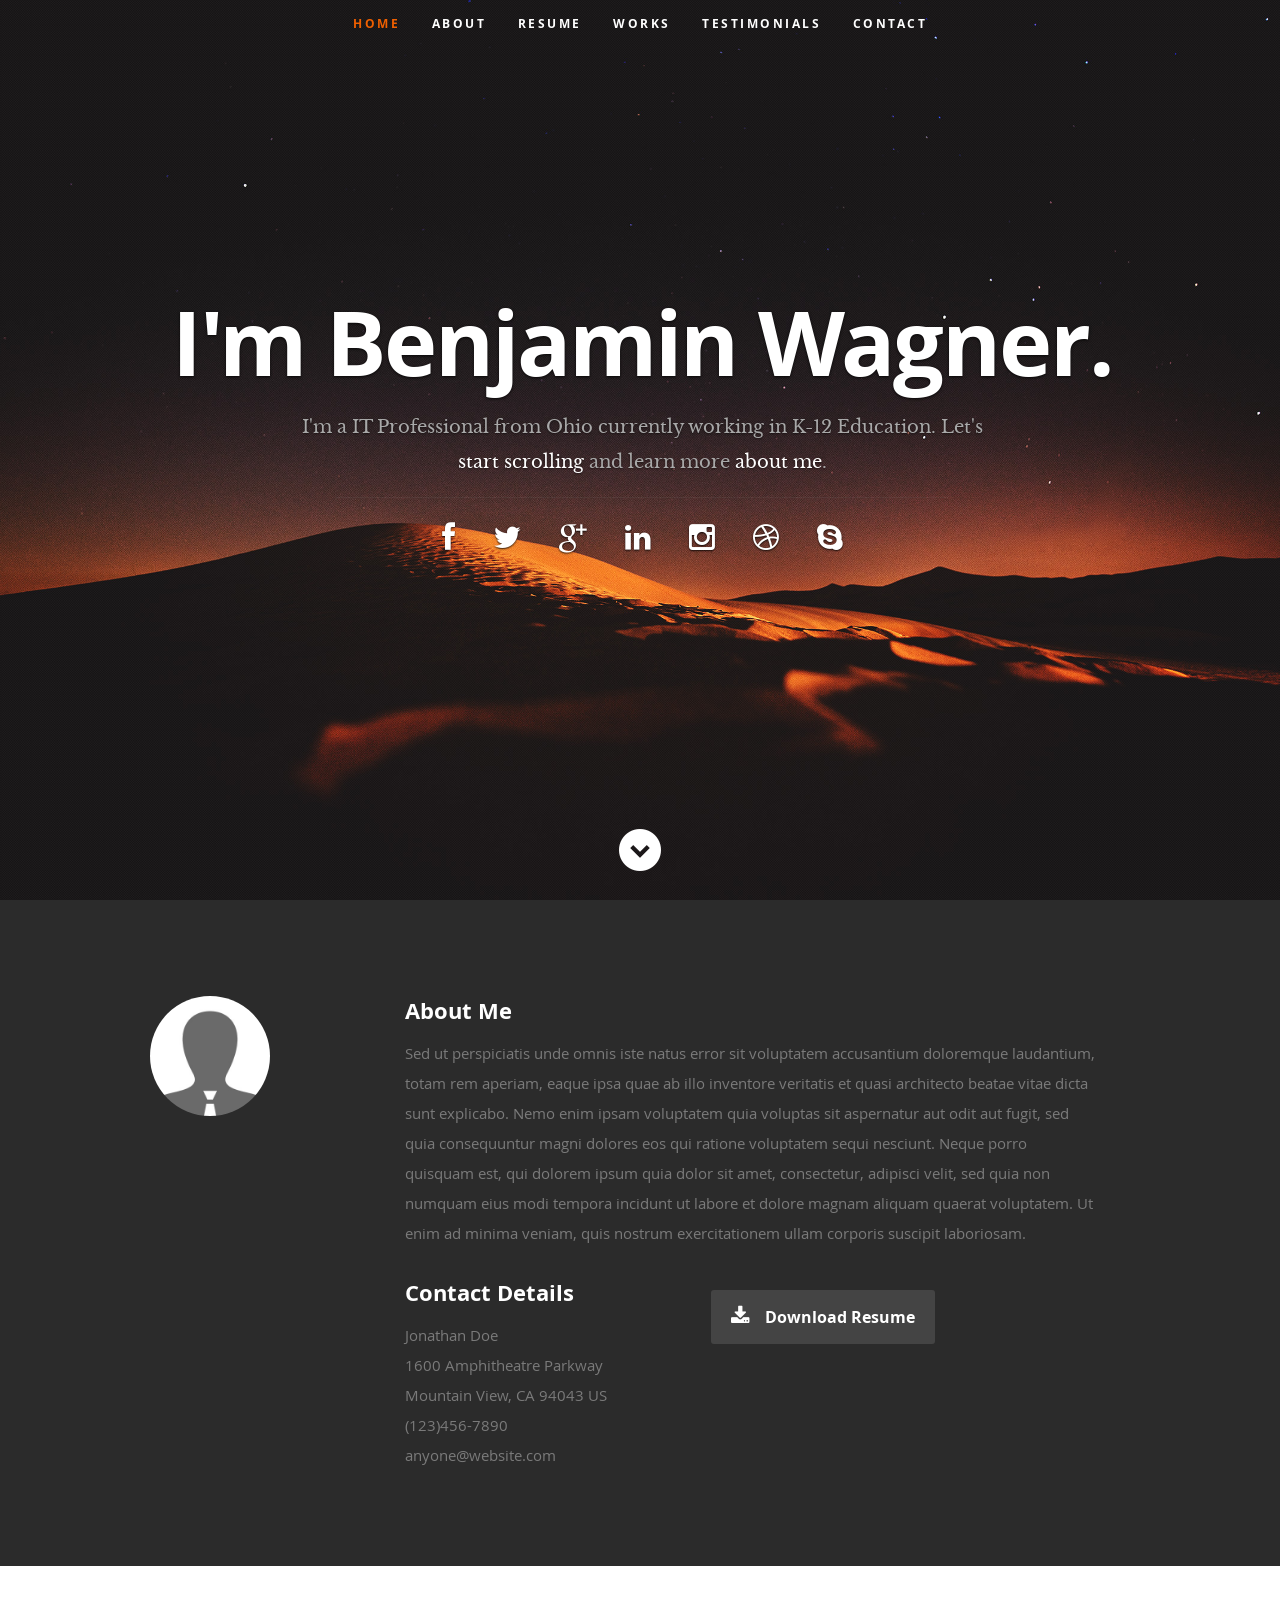
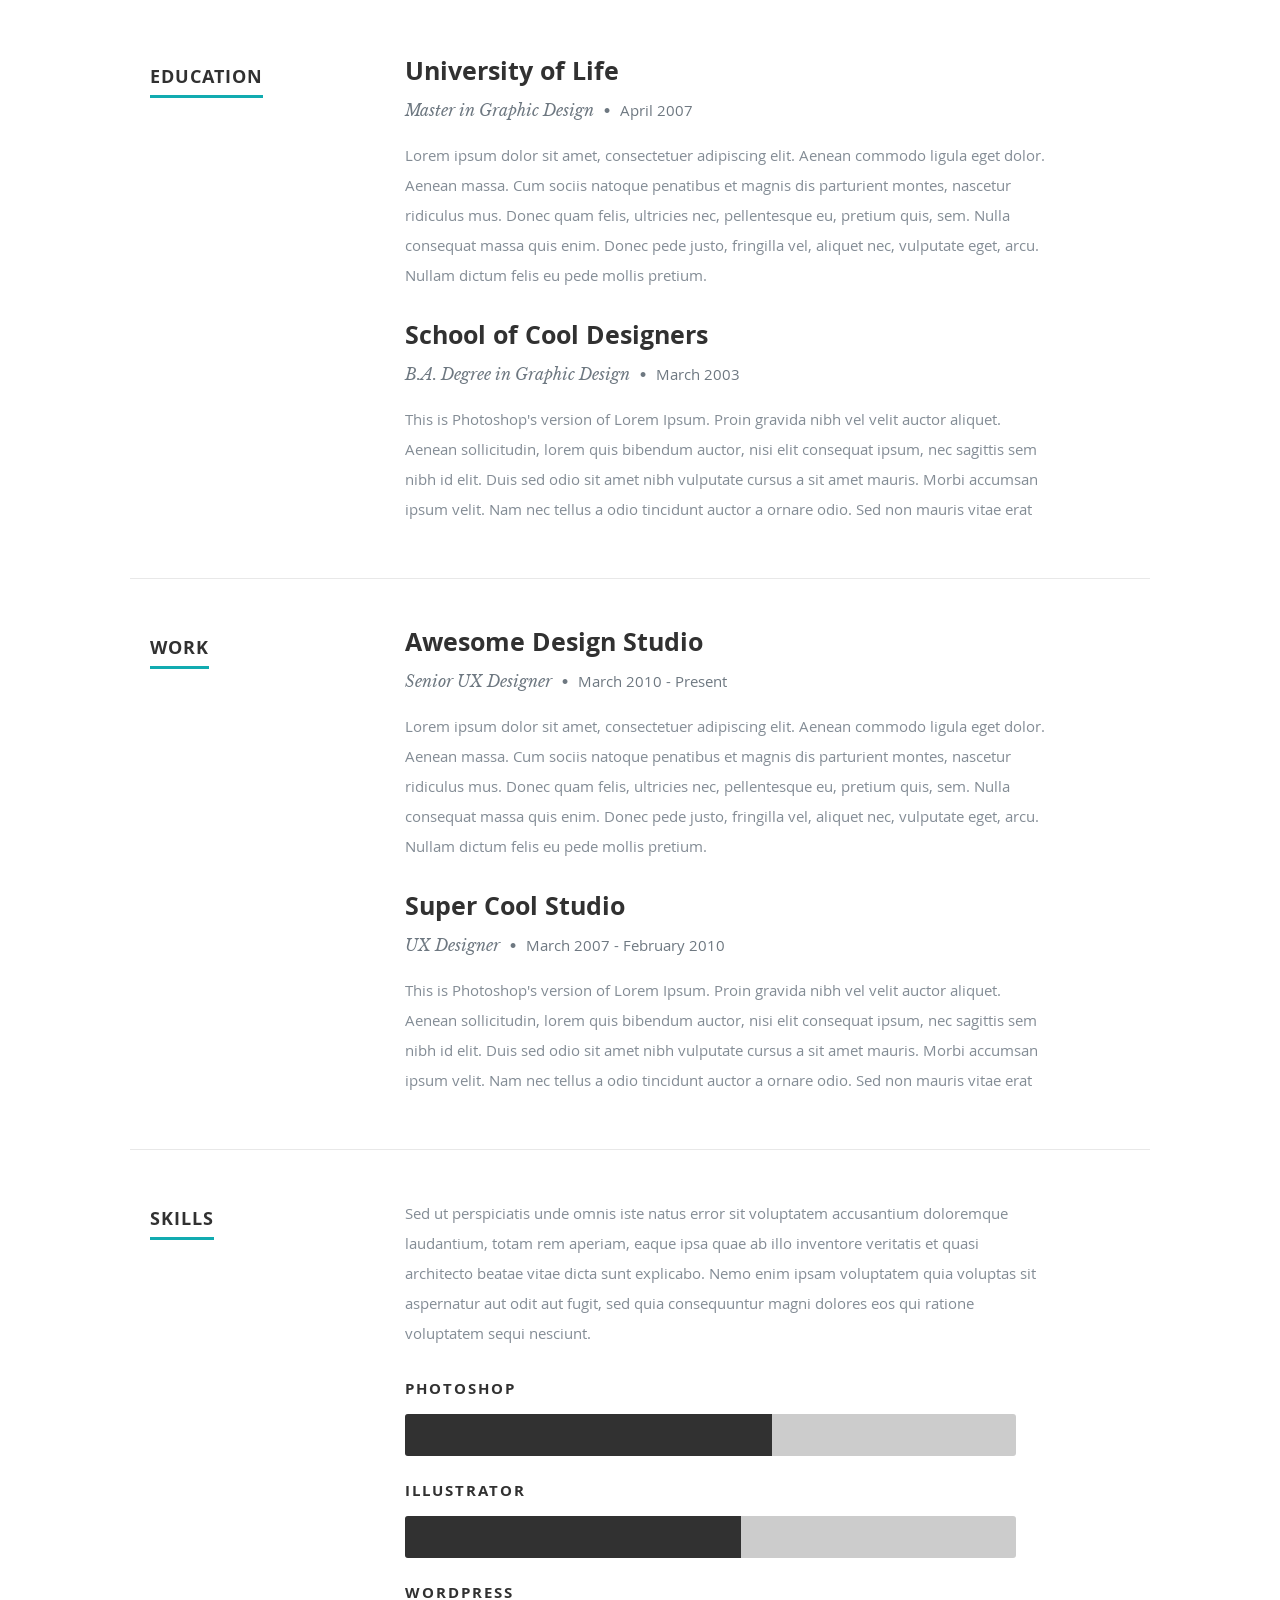
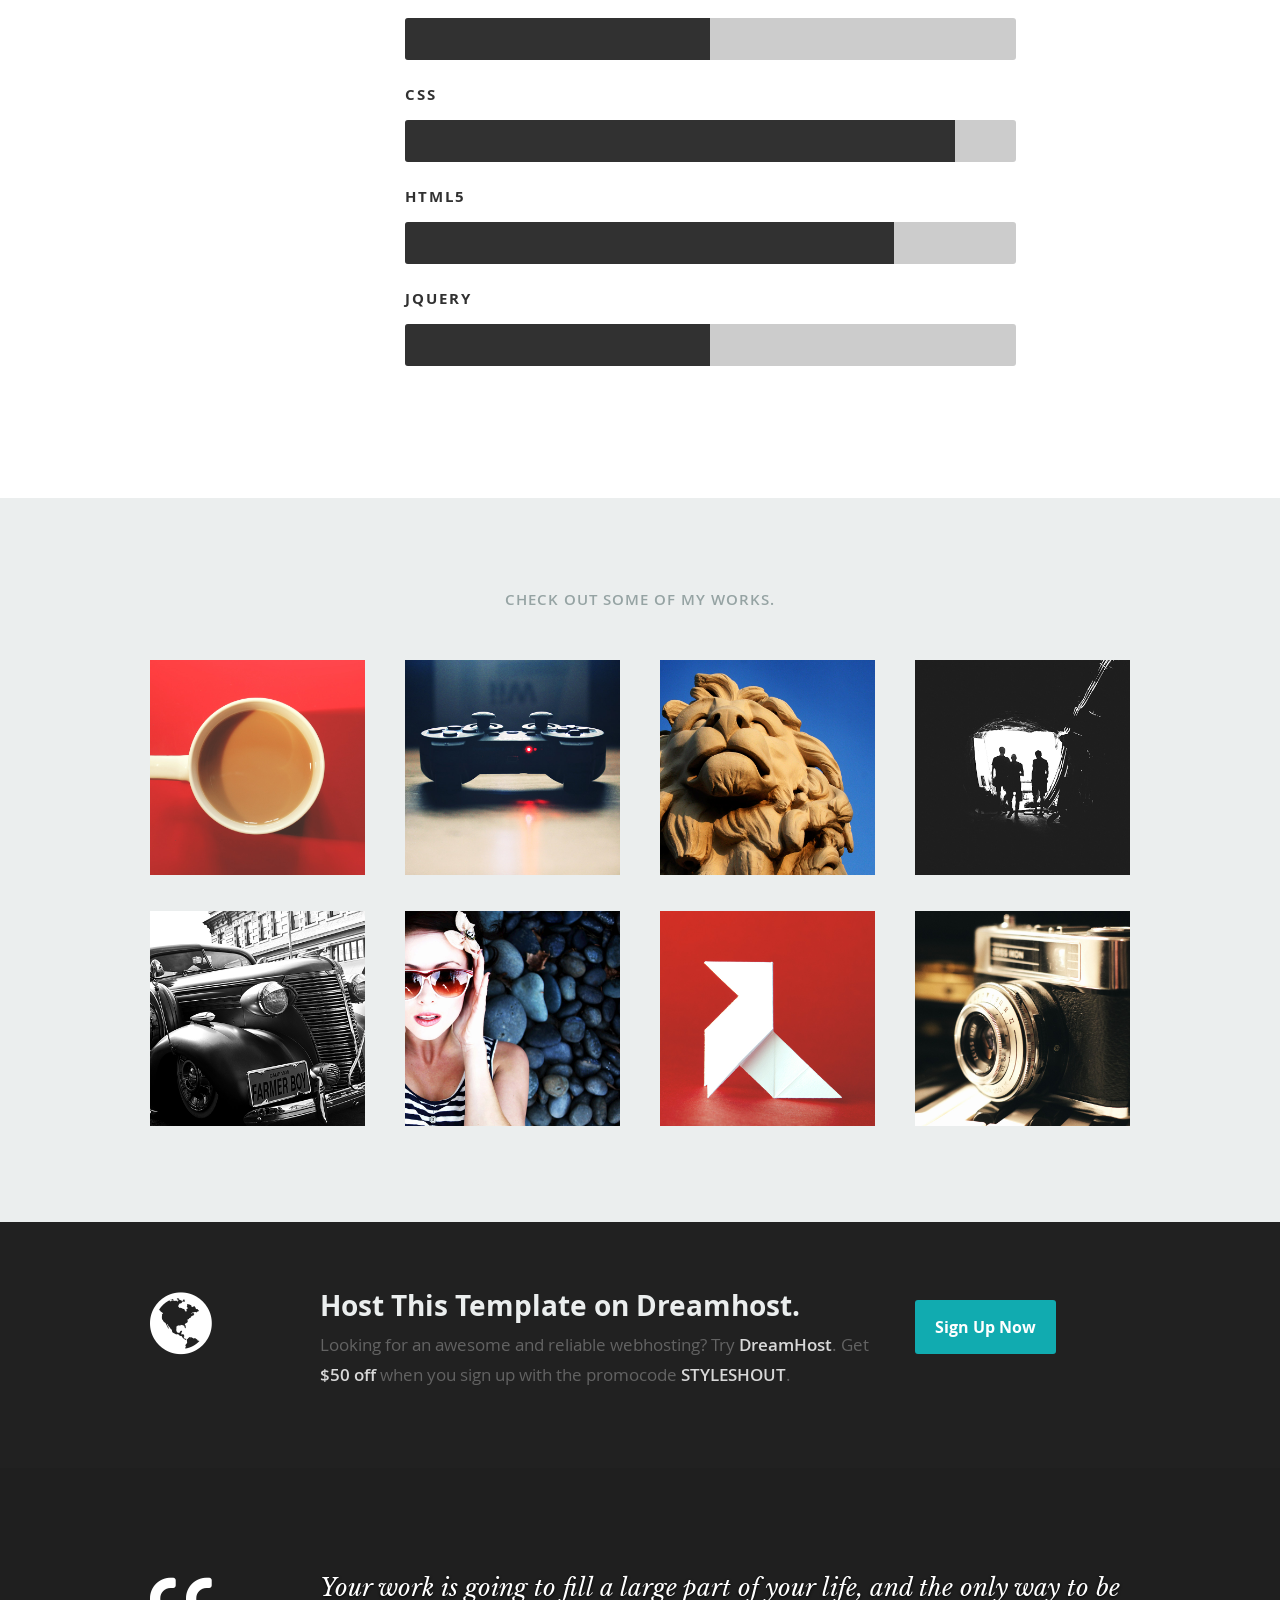
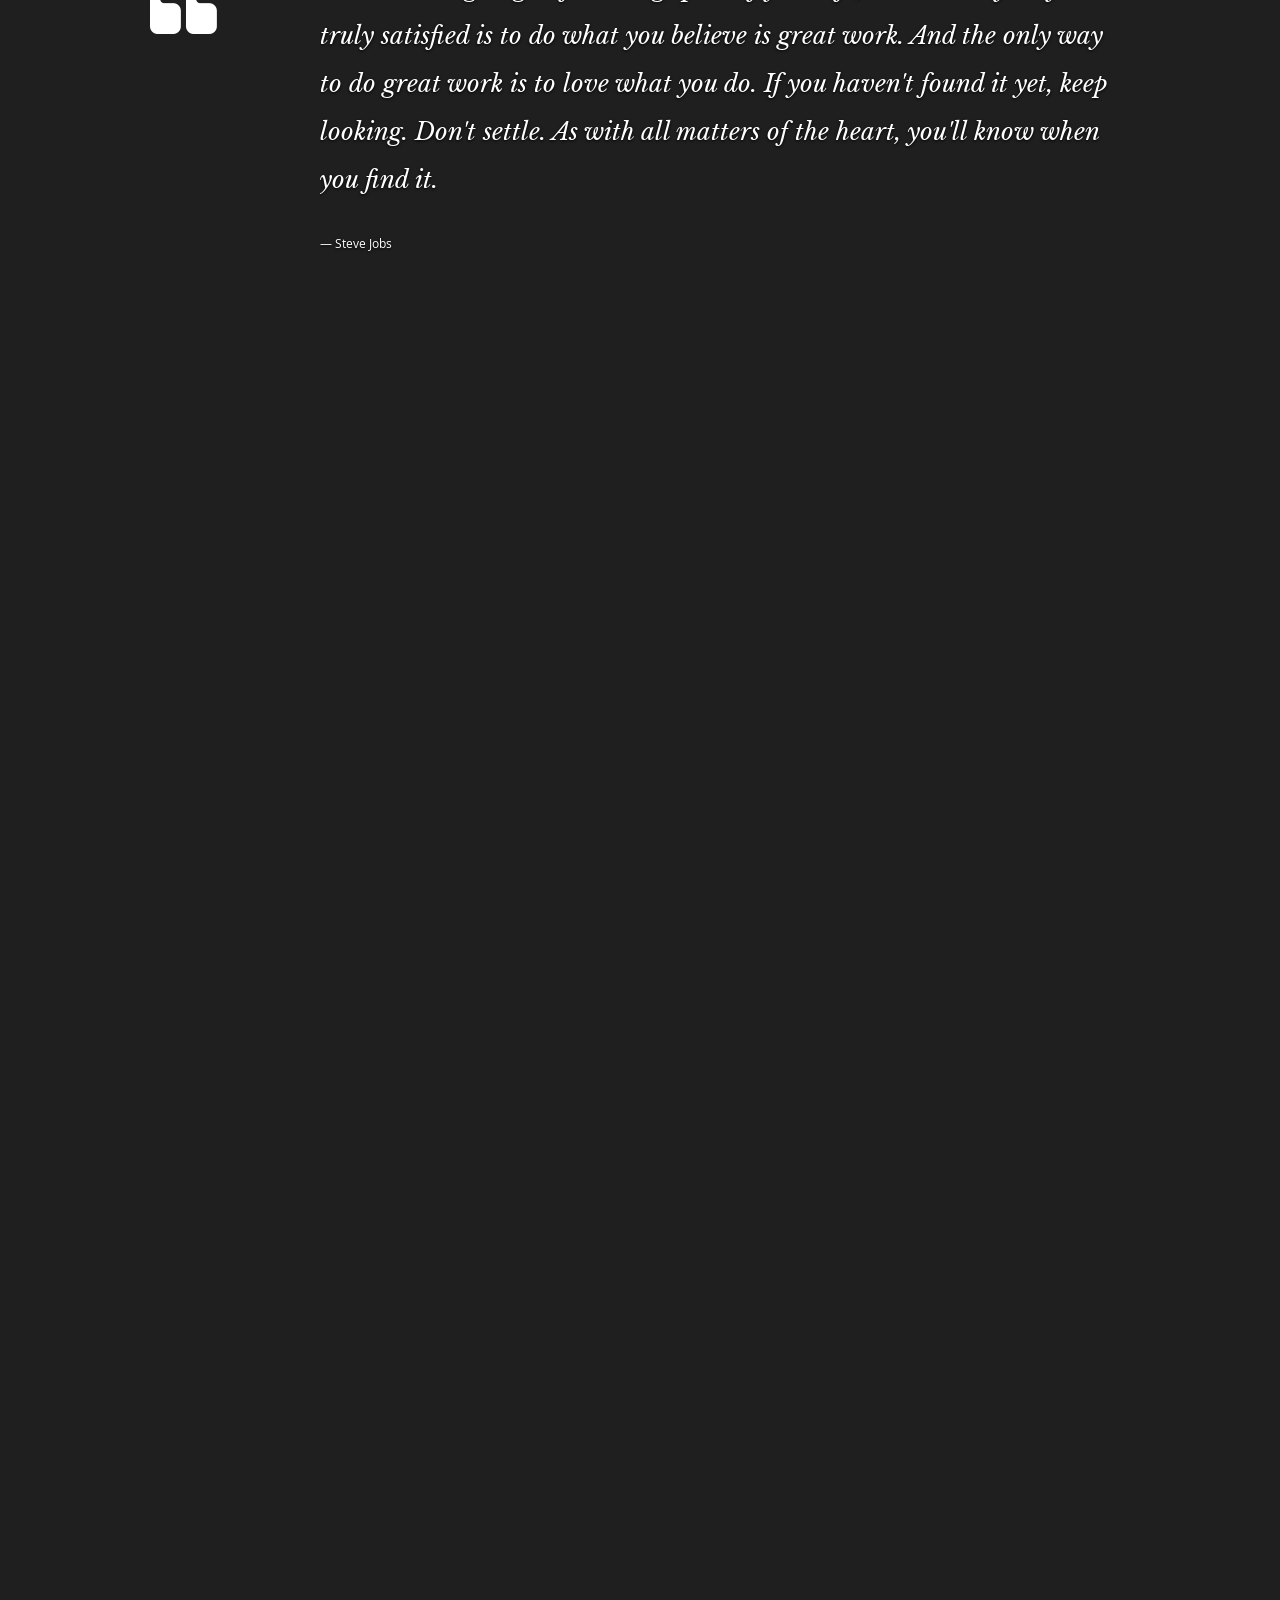
==== commit e846d041: "NA" ====
--- a/index.html
+++ b/index.html
@@ -56,9 +56,8 @@
 
       <div class="row banner">
          <div class="banner-text">
-            <h1 class="responsive-headline">I'm Jonathan Doe.</h1>
-            <h3>I'm a Manila based <span>graphic designer</span>, <span>illustrator</span> and <span>webdesigner</span> creating awesome and
-            effective visual identities for companies of all sizes around the globe. Let's <a class="smoothscroll" href="#about">start scrolling</a>
+            <h1 class="responsive-headline">I'm Benjamin Wagner.</h1>
+            <h3>I'm a IT Professional from Ohio currently working in K-12 Education. Let's <a class="smoothscroll" href="#about">start scrolling</a>
             and learn more <a class="smoothscroll" href="#about">about me</a>.</h3>
             <hr />
             <ul class="social">
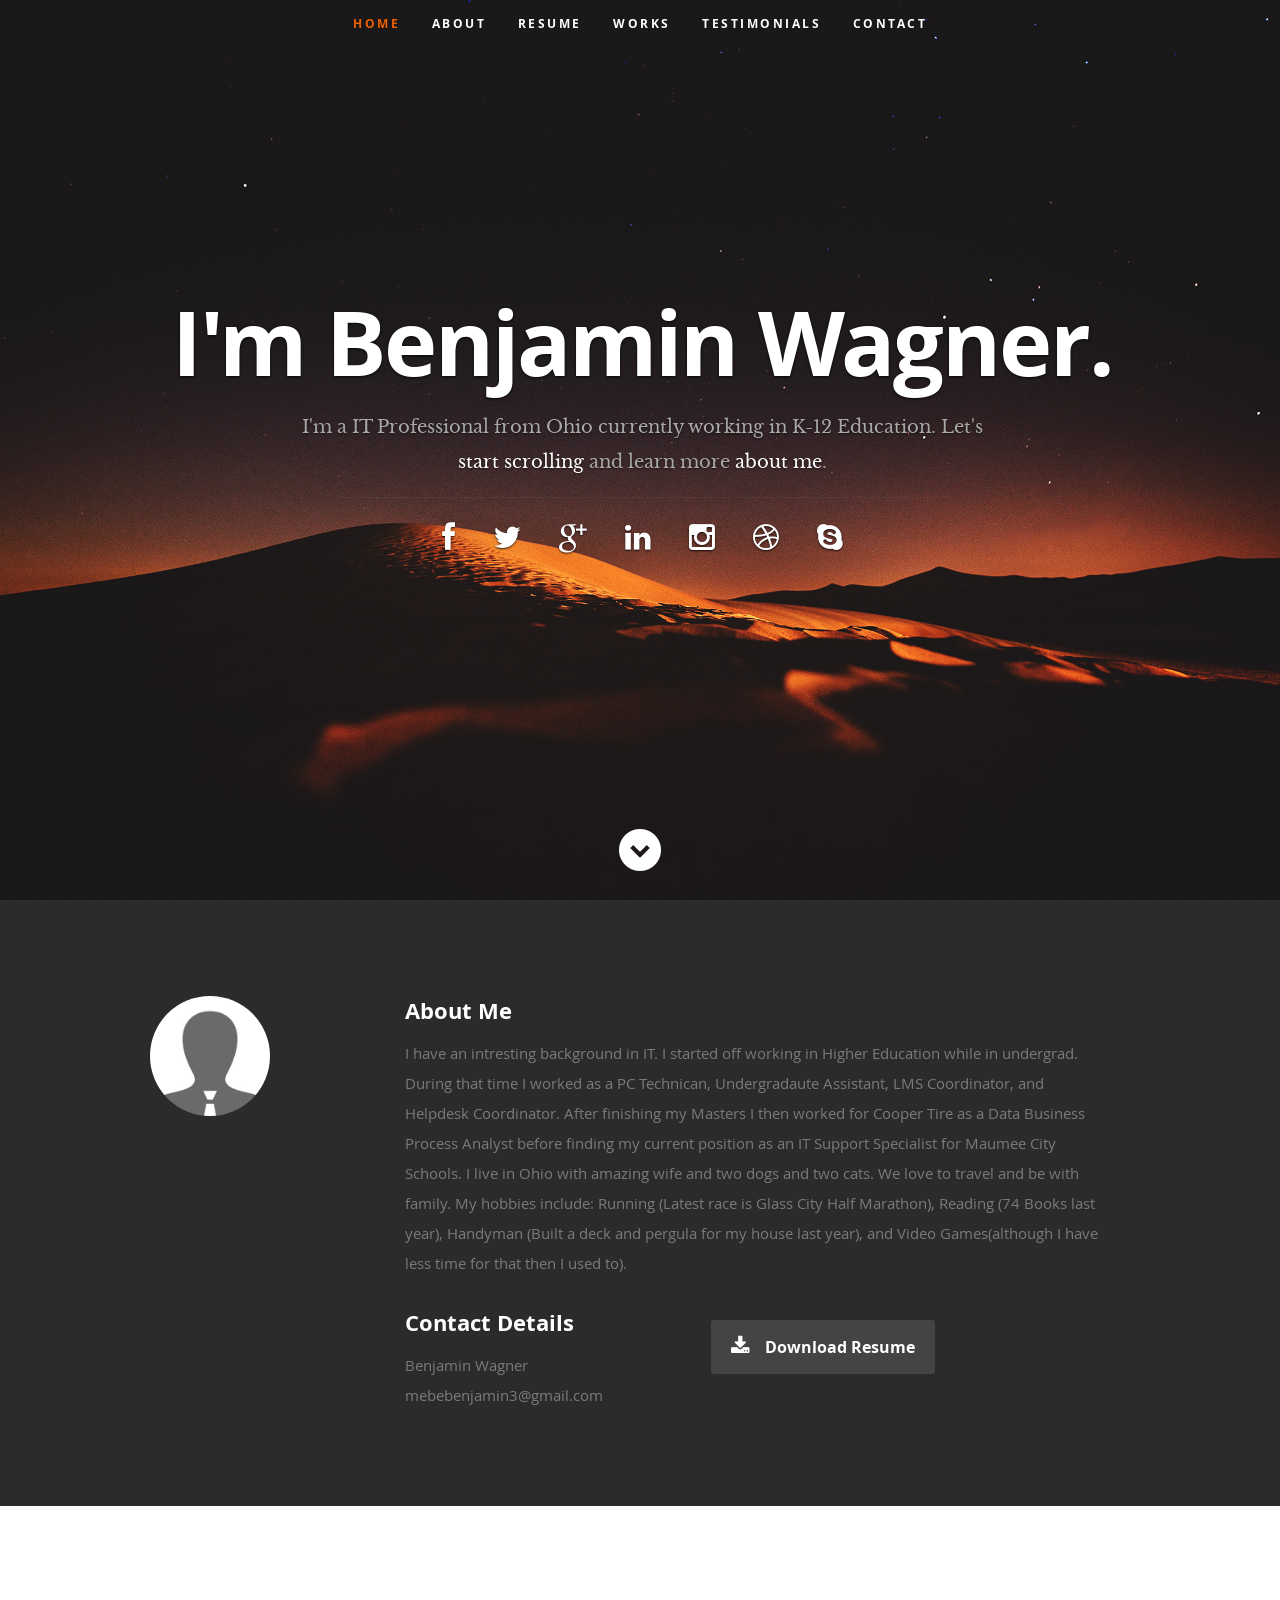
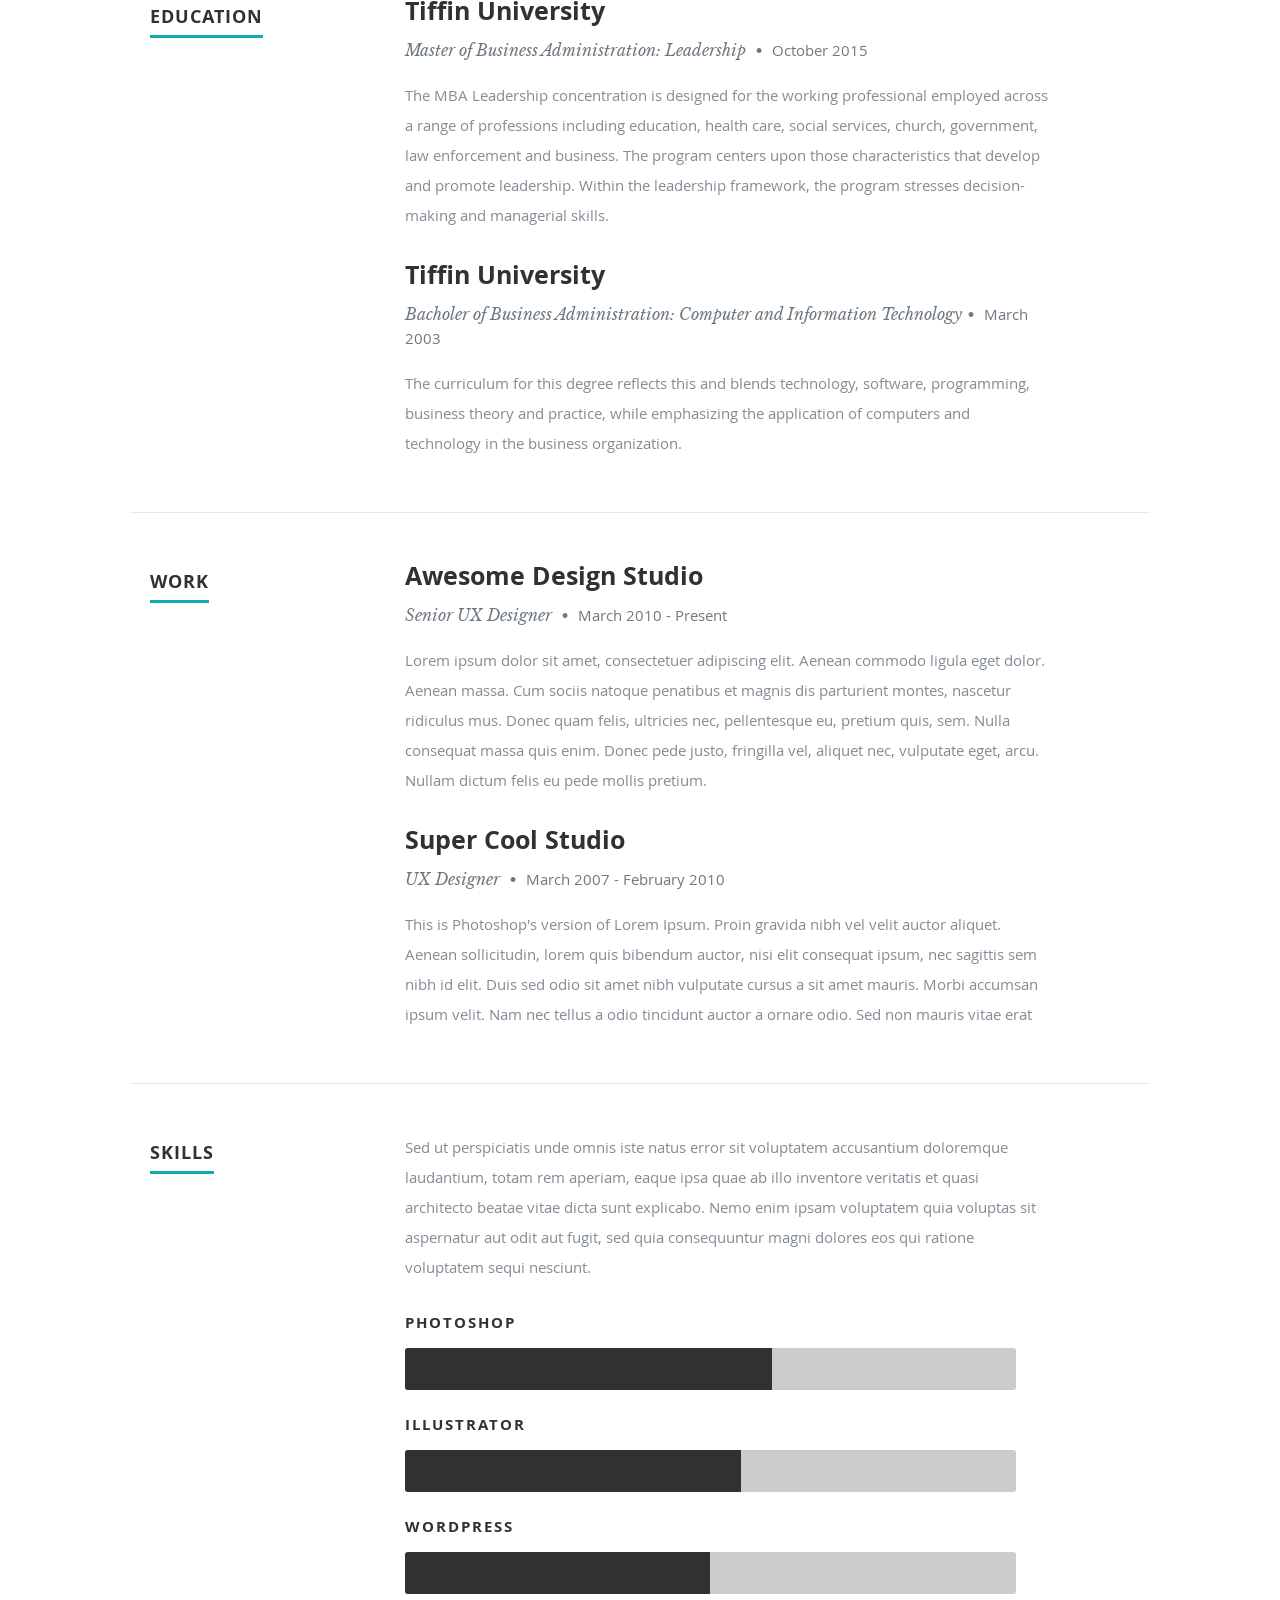
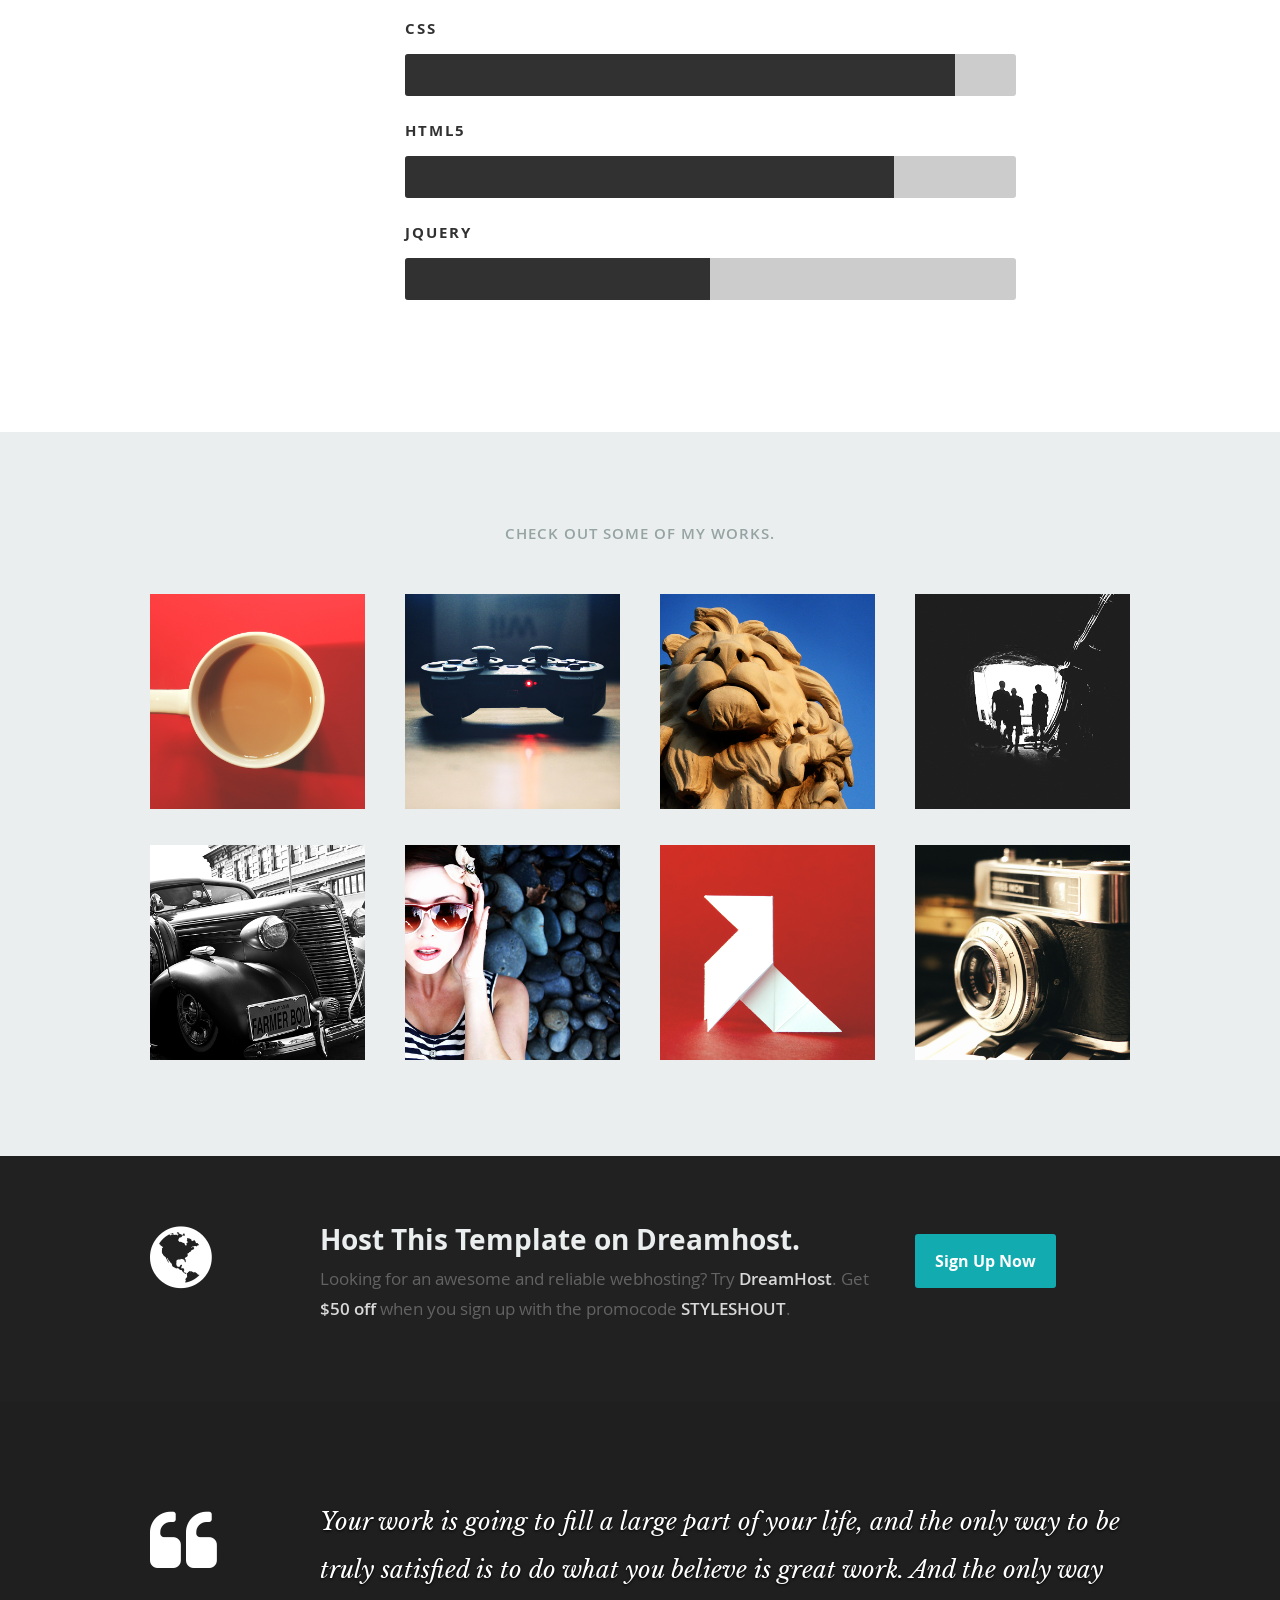
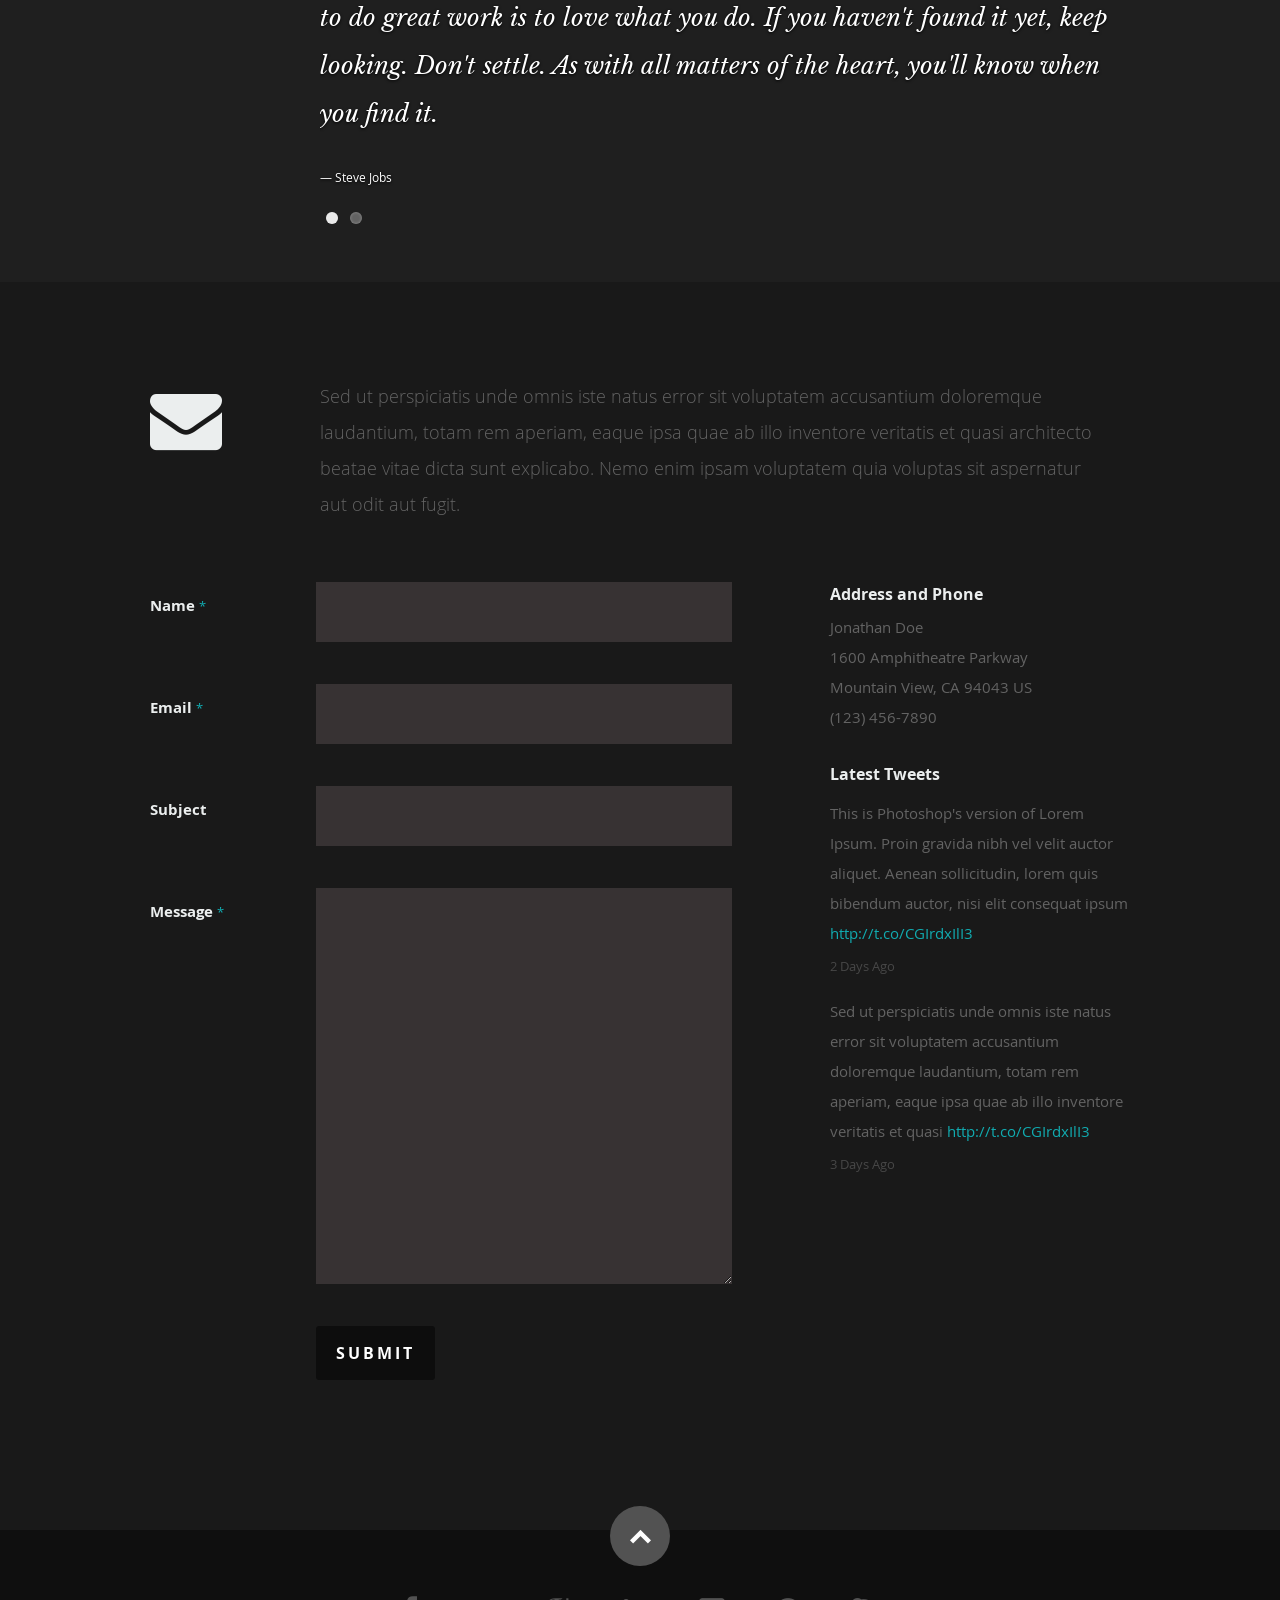
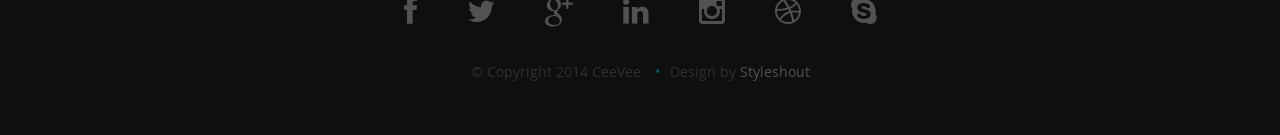
==== commit 77d9afcb: "updated information" ====
--- a/index.html
+++ b/index.html
@@ -7,7 +7,7 @@
    <!--- Basic Page Needs
    ================================================== -->
    <meta charset="utf-8">
-	<title>Ceevee - Free Responsive HTML5/CSS3 Template</title>
+	<title>MeBeBenjamin</title>
 	<meta name="description" content="">
 	<meta name="author" content="">
 
@@ -95,12 +95,12 @@
 
             <h2>About Me</h2>
 
-            <p>Sed ut perspiciatis unde omnis iste natus error sit voluptatem accusantium doloremque laudantium, totam rem aperiam,
-            eaque ipsa quae ab illo inventore veritatis et quasi architecto beatae vitae dicta sunt explicabo. Nemo enim ipsam
-            voluptatem quia voluptas sit aspernatur aut odit aut fugit, sed quia consequuntur magni dolores eos qui ratione
-            voluptatem sequi nesciunt. Neque porro quisquam est, qui dolorem ipsum quia dolor sit amet, consectetur, adipisci velit,
-            sed quia non numquam eius modi tempora incidunt ut labore et dolore magnam aliquam quaerat voluptatem.
-            Ut enim ad minima veniam, quis nostrum exercitationem ullam corporis suscipit laboriosam.
+            <p>I have an intresting background in IT. I started off working in Higher Education while in undergrad.
+               During that time I worked as a PC Technican, Undergradaute Assistant, LMS Coordinator, and Helpdesk Coordinator. 
+               After finishing my Masters I then worked for Cooper Tire as a Data Business Process Analyst before finding my current position
+               as an IT Support Specialist for Maumee City Schools. I live in Ohio with amazing wife and two dogs and two cats. We love to travel
+               and be with family. My hobbies include: Running (Latest race is Glass City Half Marathon), Reading (74 Books last year), Handyman 
+               (Built a deck and pergula for my house last year), and Video Games(although I have less time for that then I used to).
             </p>
 
             <div class="row">
@@ -109,12 +109,8 @@
 
                   <h2>Contact Details</h2>
                   <p class="address">
-						   <span>Jonathan Doe</span><br>
-						   <span>1600 Amphitheatre Parkway<br>
-						         Mountain View, CA 94043 US
-                     </span><br>
-						   <span>(123)456-7890</span><br>
-                     <span>anyone@website.com</span>
+						   <span>Benjamin Wagner</span><br>
+                     <span>mebebenjamin3@gmail.com</span>
 					   </p>
 
                </div>
@@ -152,14 +148,16 @@
 
                <div class="twelve columns">
 
-                  <h3>University of Life</h3>
-                  <p class="info">Master in Graphic Design <span>&bull;</span> <em class="date">April 2007</em></p>
+                  <h3>Tiffin University</h3>
+                  <p class="info">Master of Business Administration: Leadership <span>&bull;</span> <em class="date">October 2015</em></p>
 
                   <p>
-                  Lorem ipsum dolor sit amet, consectetuer adipiscing elit. Aenean commodo ligula eget dolor. Aenean massa.
-                  Cum sociis natoque penatibus et magnis dis parturient montes, nascetur ridiculus mus. Donec quam felis,
-                  ultricies nec, pellentesque eu, pretium quis, sem. Nulla consequat massa quis enim.
-                  Donec pede justo, fringilla vel, aliquet nec, vulputate eget, arcu. Nullam dictum felis eu pede mollis pretium.
+                        The MBA Leadership concentration is designed for the working professional 
+                        employed across a range of professions including education, health care, 
+                        social services, church, government, law enforcement and business. 
+                        The program centers upon those characteristics that develop and 
+                        promote leadership. Within the leadership framework, 
+                        the program stresses decision-making and managerial skills.
                   </p>
 
                </div>
@@ -170,14 +168,13 @@
 
                <div class="twelve columns">
 
-                  <h3>School of Cool Designers</h3>
-                  <p class="info">B.A. Degree in Graphic Design <span>&bull;</span> <em class="date">March 2003</em></p>
+                  <h3>Tiffin University</h3>
+                  <p class="info">Bacholer of Business Administration: Computer and Information Technology<span>&bull;</span> <em class="date">March 2003</em></p>
 
                   <p>
-                  This is Photoshop's version  of Lorem Ipsum. Proin gravida nibh vel velit auctor aliquet.
-                  Aenean sollicitudin, lorem quis bibendum auctor, nisi elit consequat ipsum, nec sagittis sem
-                  nibh id elit. Duis sed odio sit amet nibh vulputate cursus a sit amet mauris. Morbi accumsan
-                  ipsum velit. Nam nec tellus a odio tincidunt auctor a ornare odio. Sed non  mauris vitae erat
+                        The curriculum for this degree reflects this and blends technology, software, programming, 
+                        business theory and practice, while emphasizing the application of computers and 
+                        technology in the business organization.
                   </p>
 
                </div>
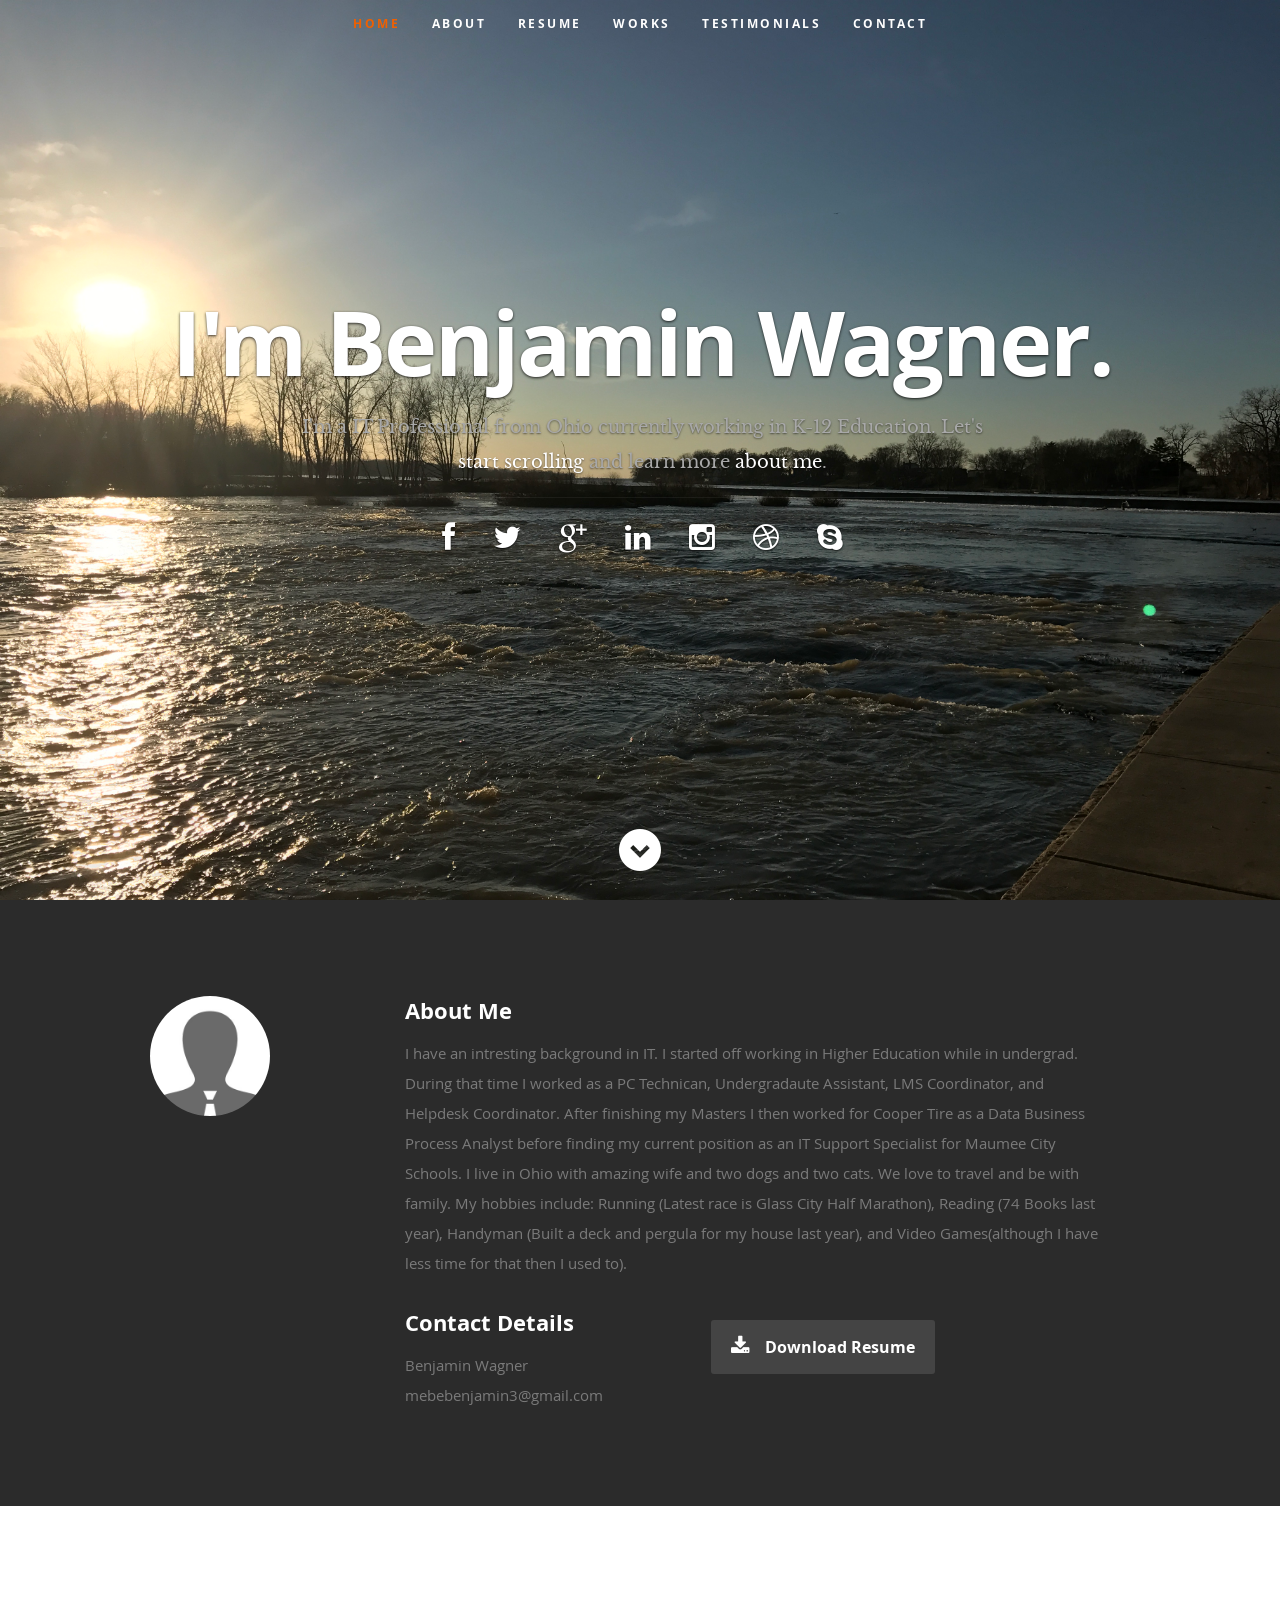
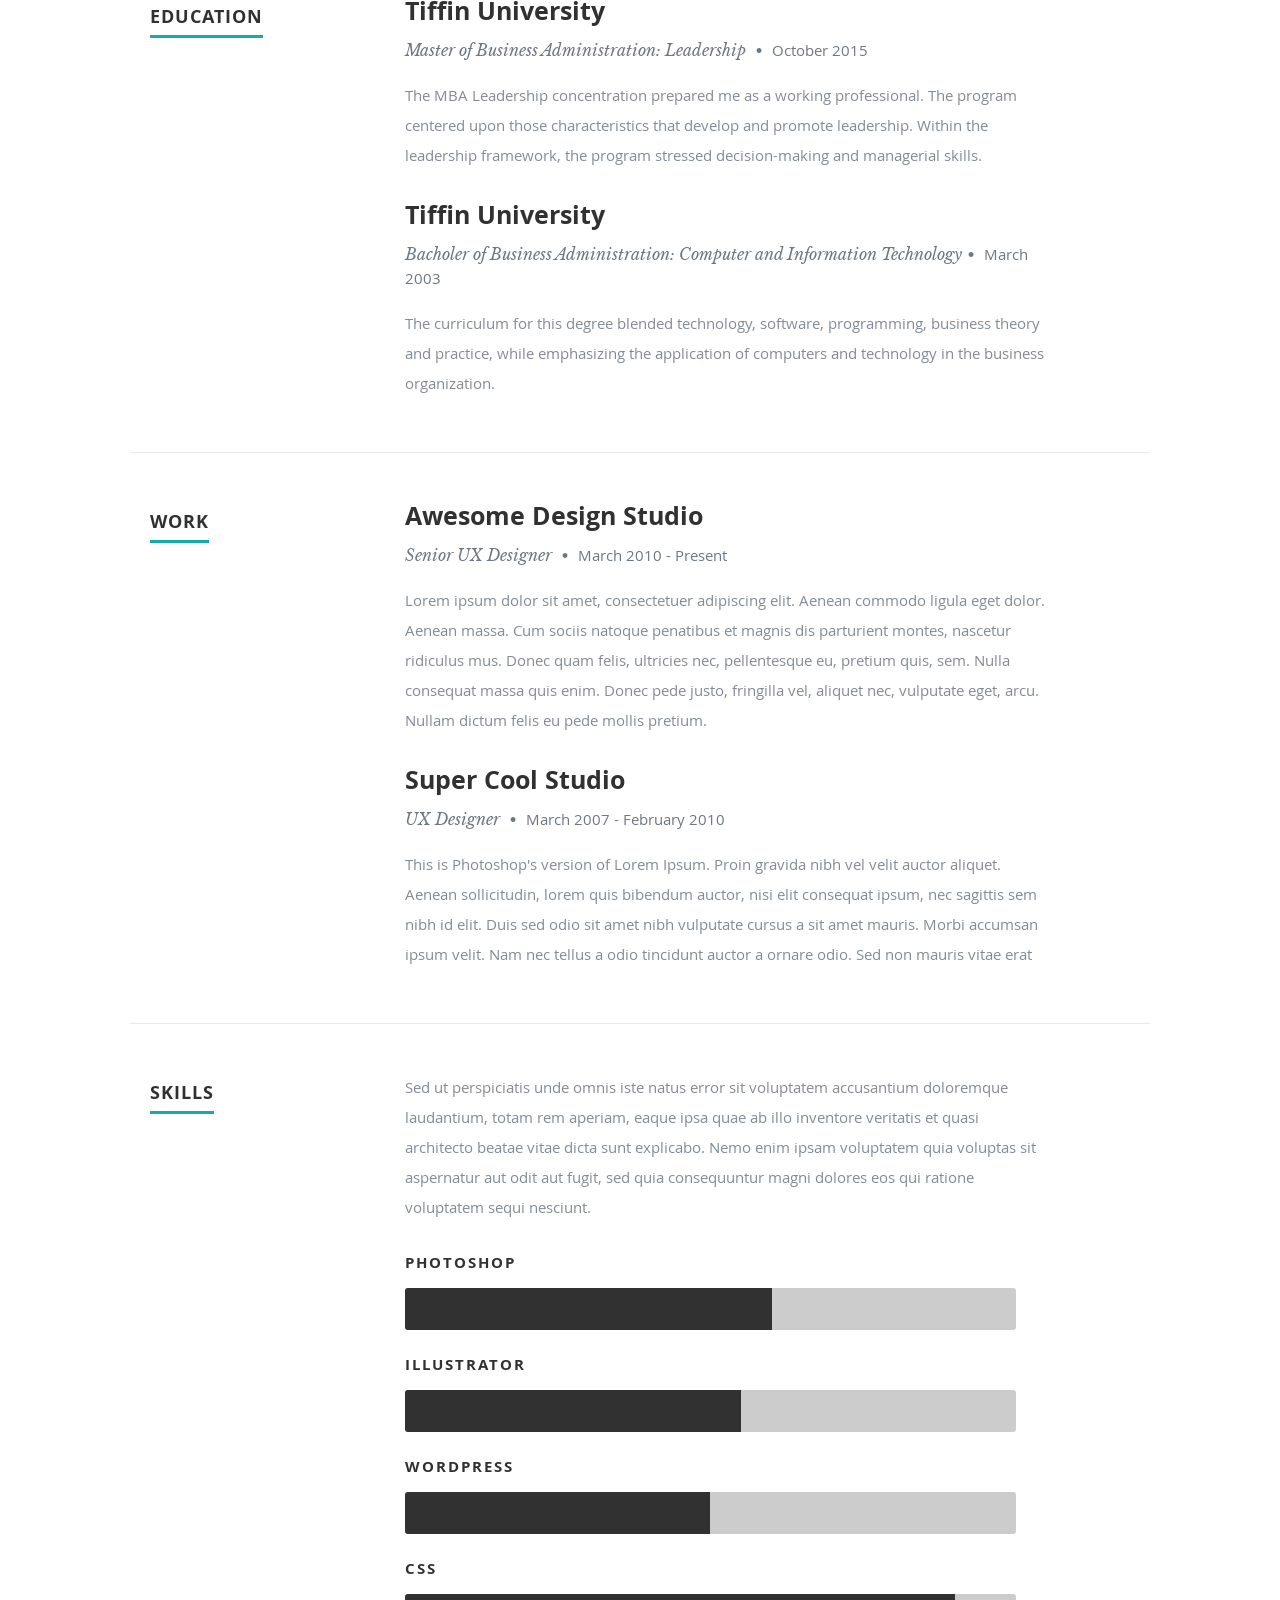
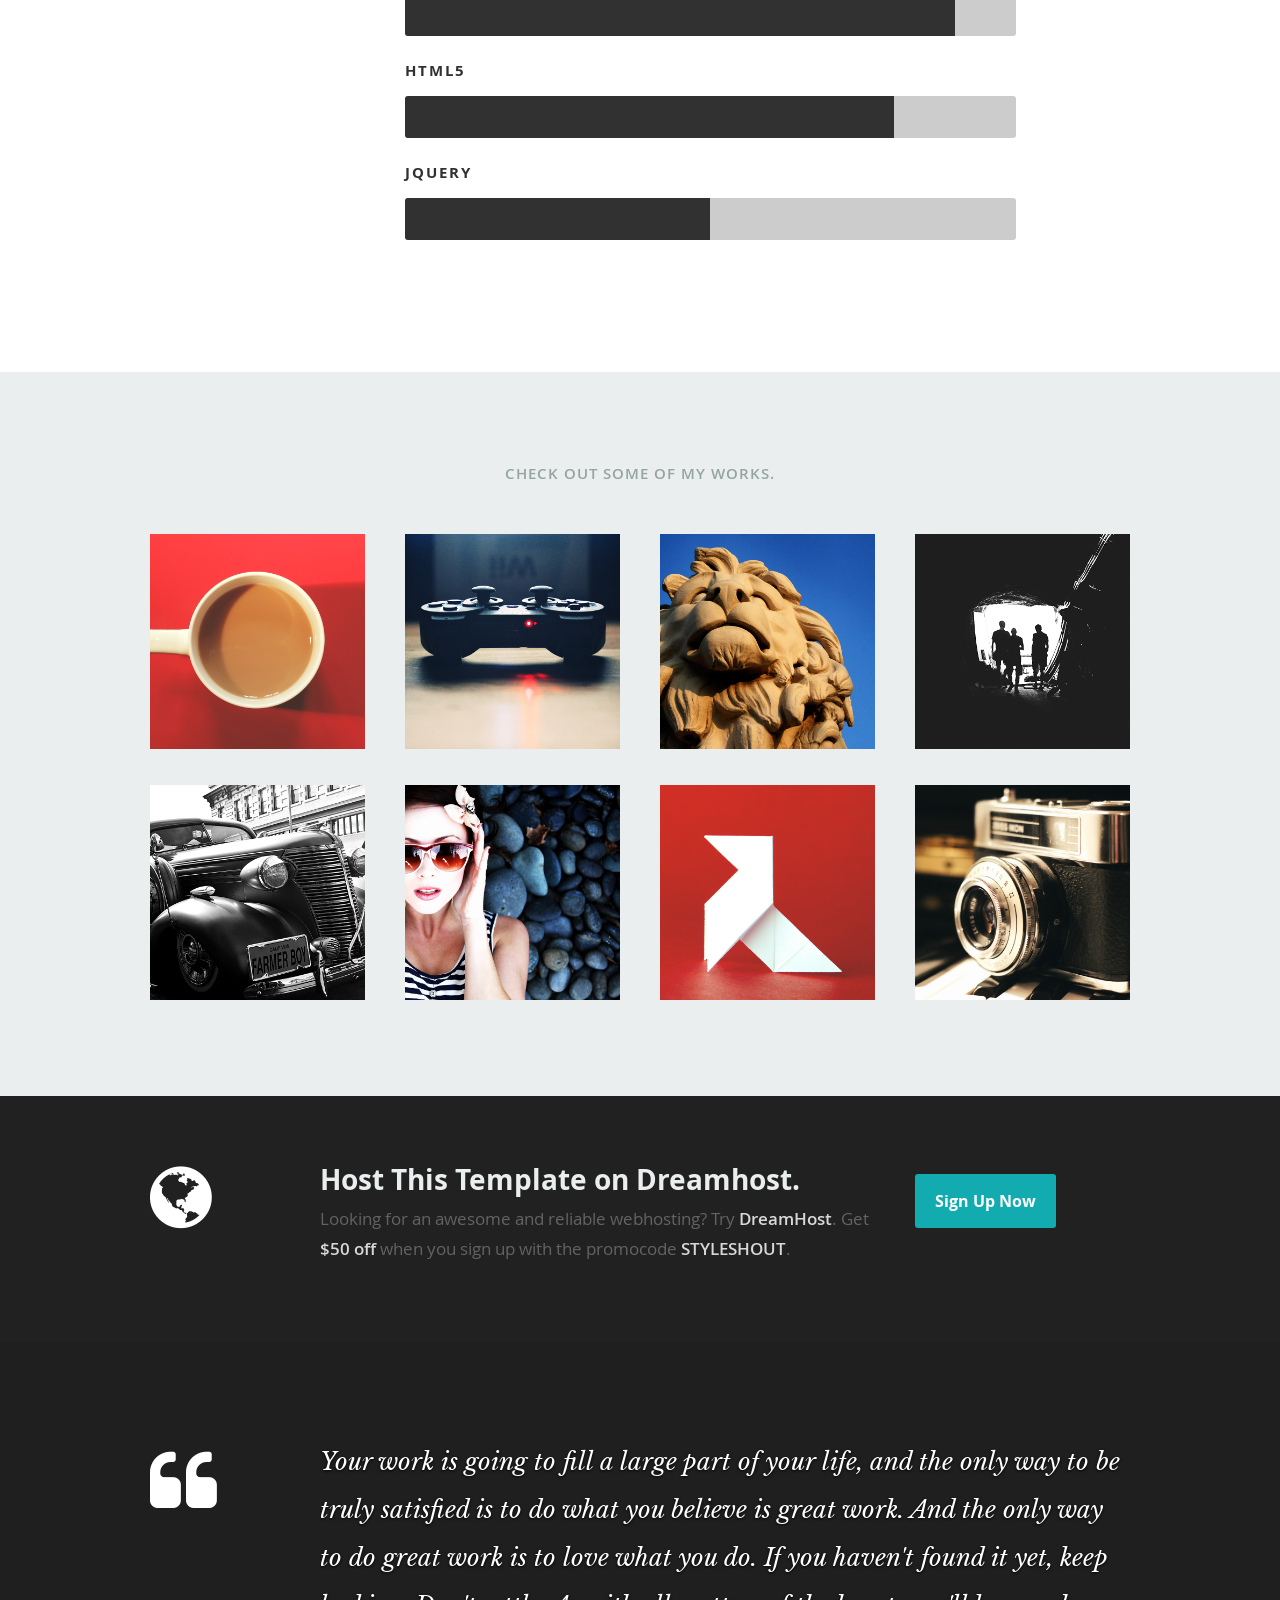
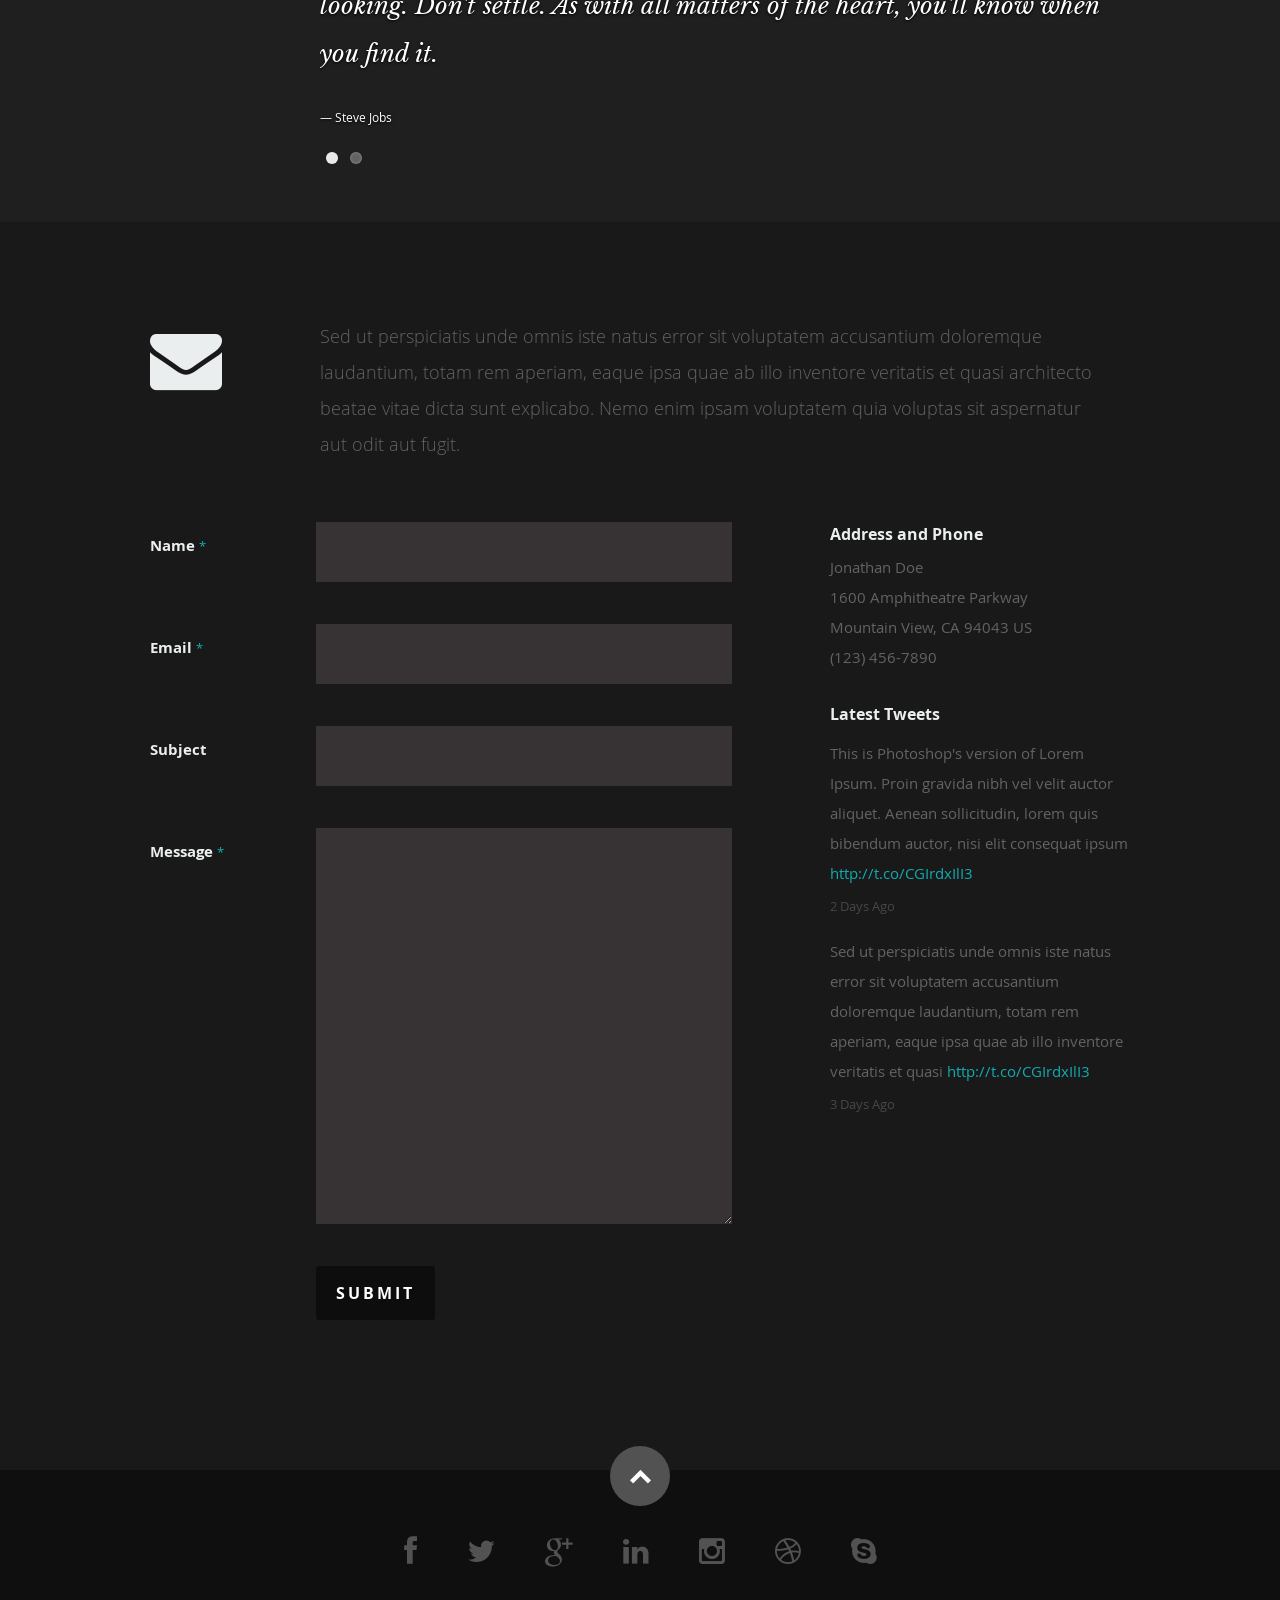
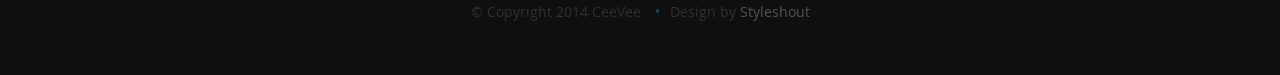
==== commit fdc6bfdc: "updated header image and info" ====
--- a/index.html
+++ b/index.html
@@ -152,12 +152,10 @@
                   <p class="info">Master of Business Administration: Leadership <span>&bull;</span> <em class="date">October 2015</em></p>
 
                   <p>
-                        The MBA Leadership concentration is designed for the working professional 
-                        employed across a range of professions including education, health care, 
-                        social services, church, government, law enforcement and business. 
-                        The program centers upon those characteristics that develop and 
+                        The MBA Leadership concentration prepared me as a working professional.
+                        The program centered upon those characteristics that develop and 
                         promote leadership. Within the leadership framework, 
-                        the program stresses decision-making and managerial skills.
+                        the program stressed decision-making and managerial skills.
                   </p>
 
                </div>
@@ -172,7 +170,7 @@
                   <p class="info">Bacholer of Business Administration: Computer and Information Technology<span>&bull;</span> <em class="date">March 2003</em></p>
 
                   <p>
-                        The curriculum for this degree reflects this and blends technology, software, programming, 
+                        The curriculum for this degree blended technology, software, programming, 
                         business theory and practice, while emphasizing the application of computers and 
                         technology in the business organization.
                   </p>
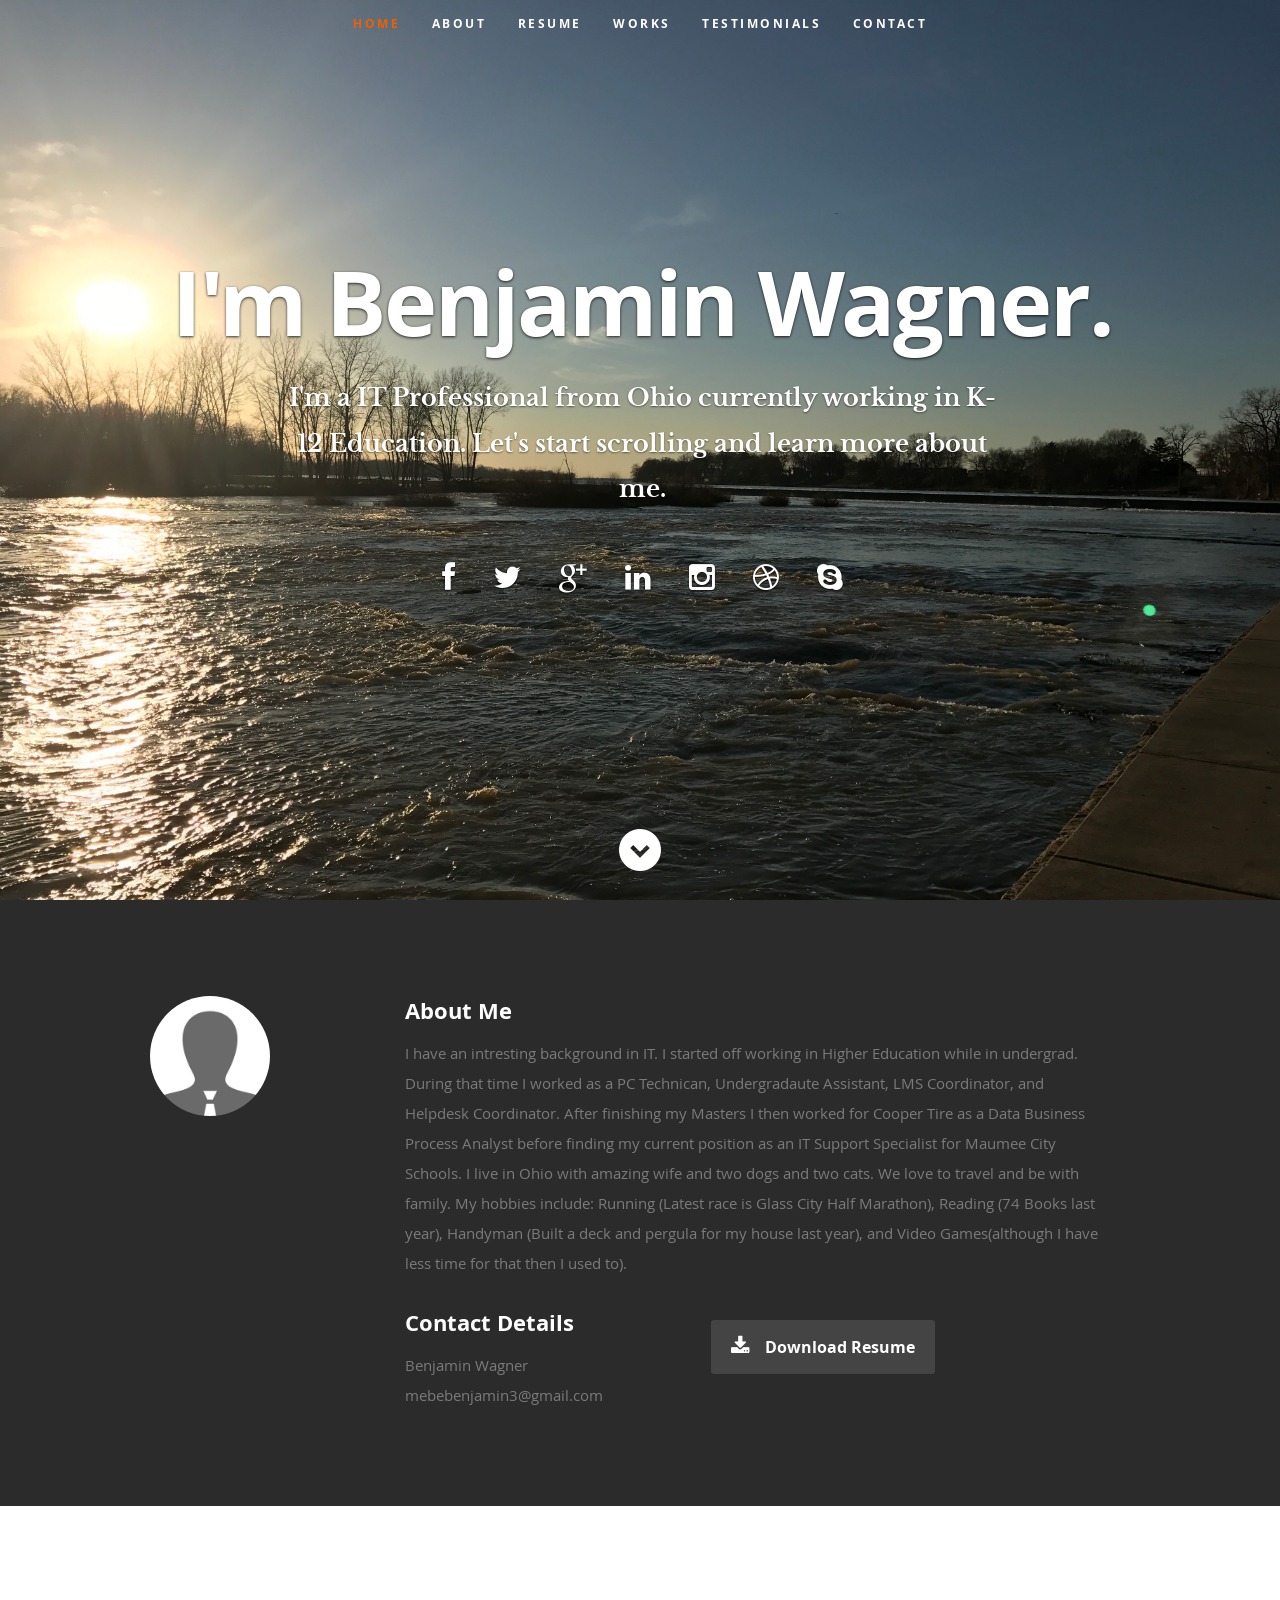
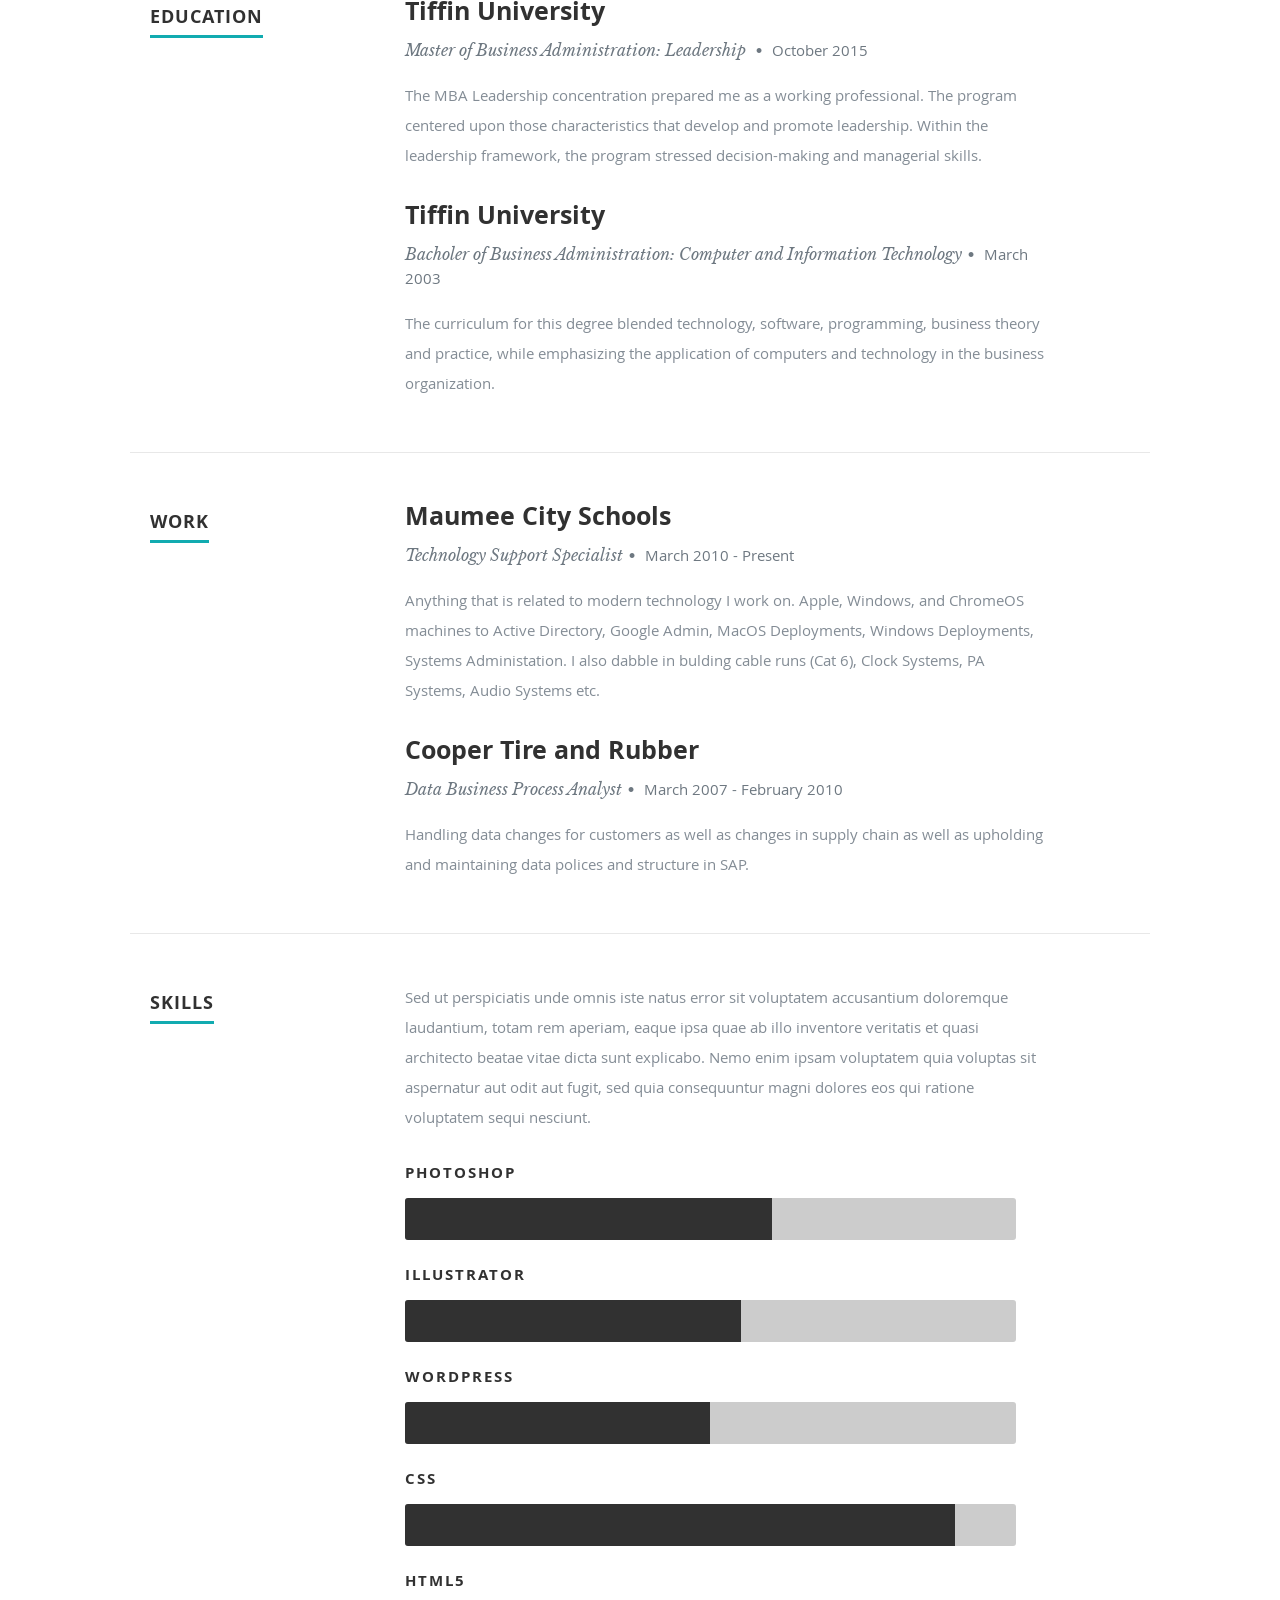
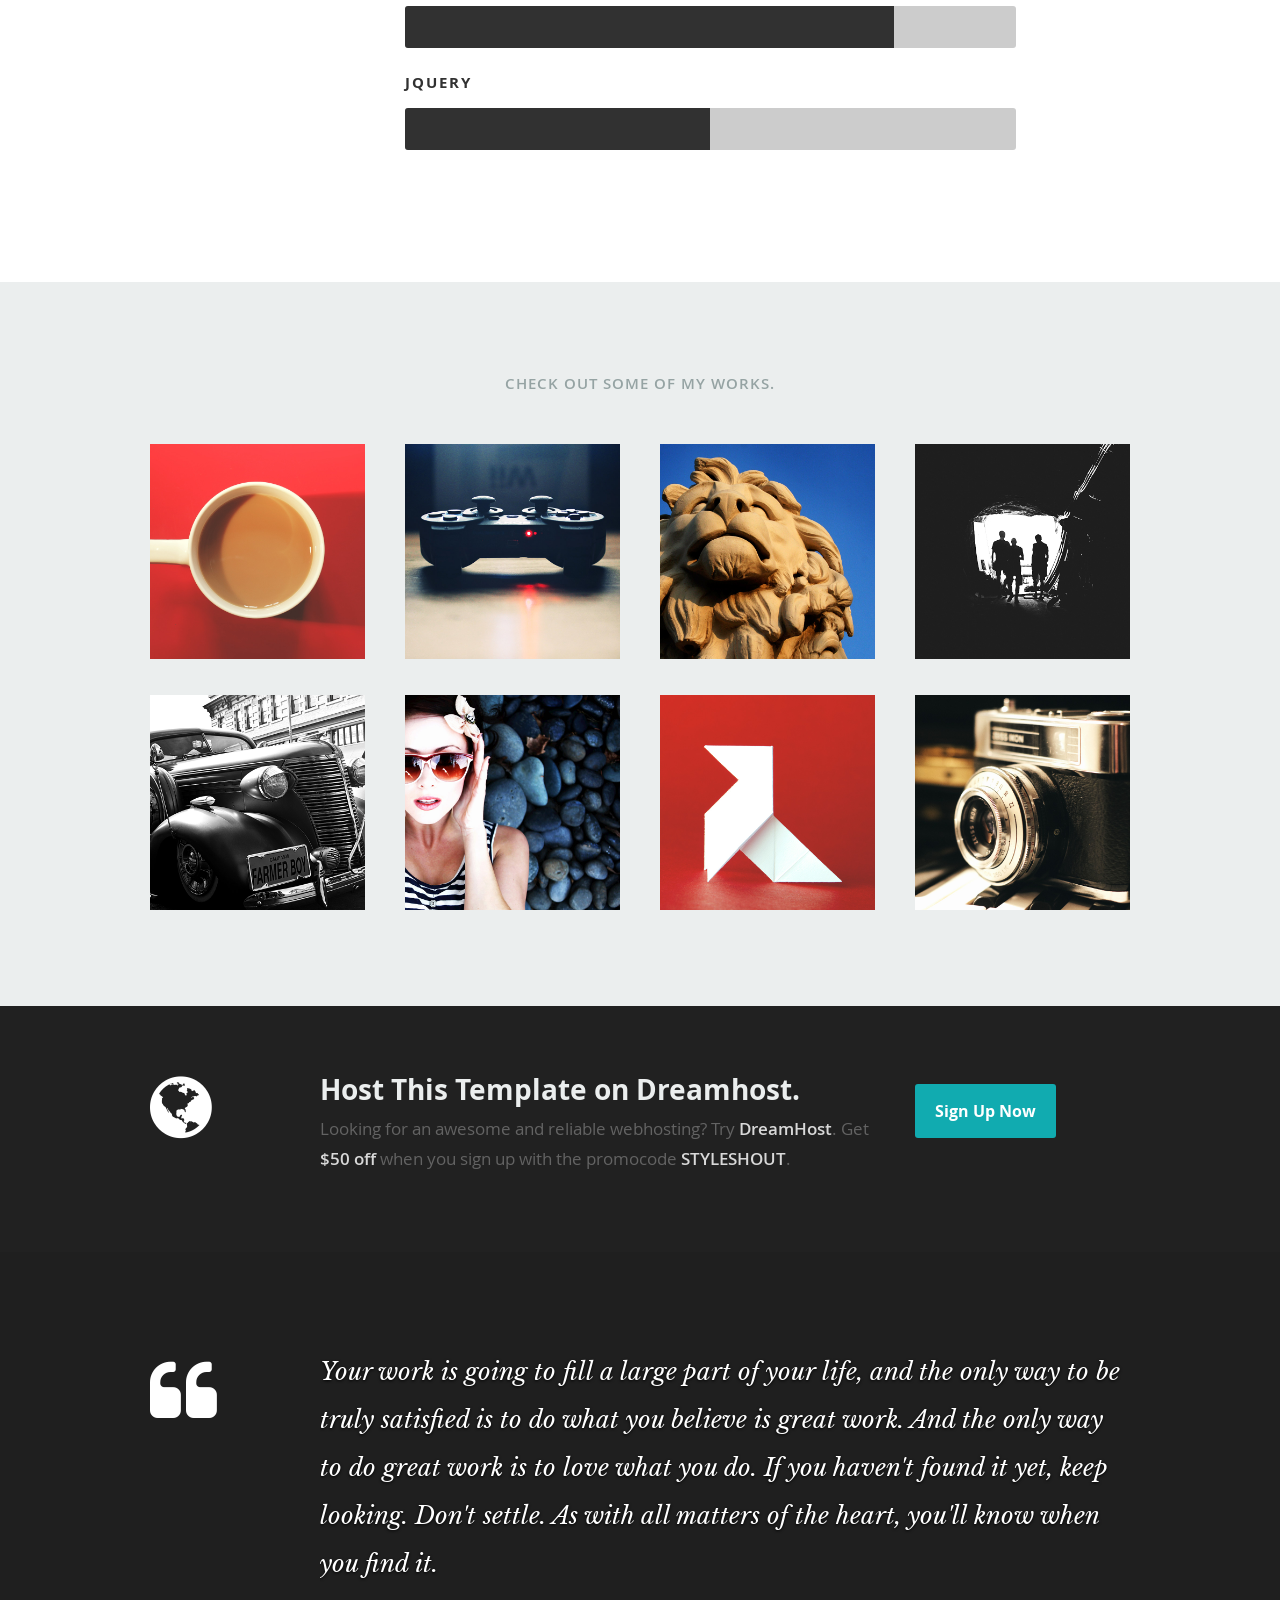
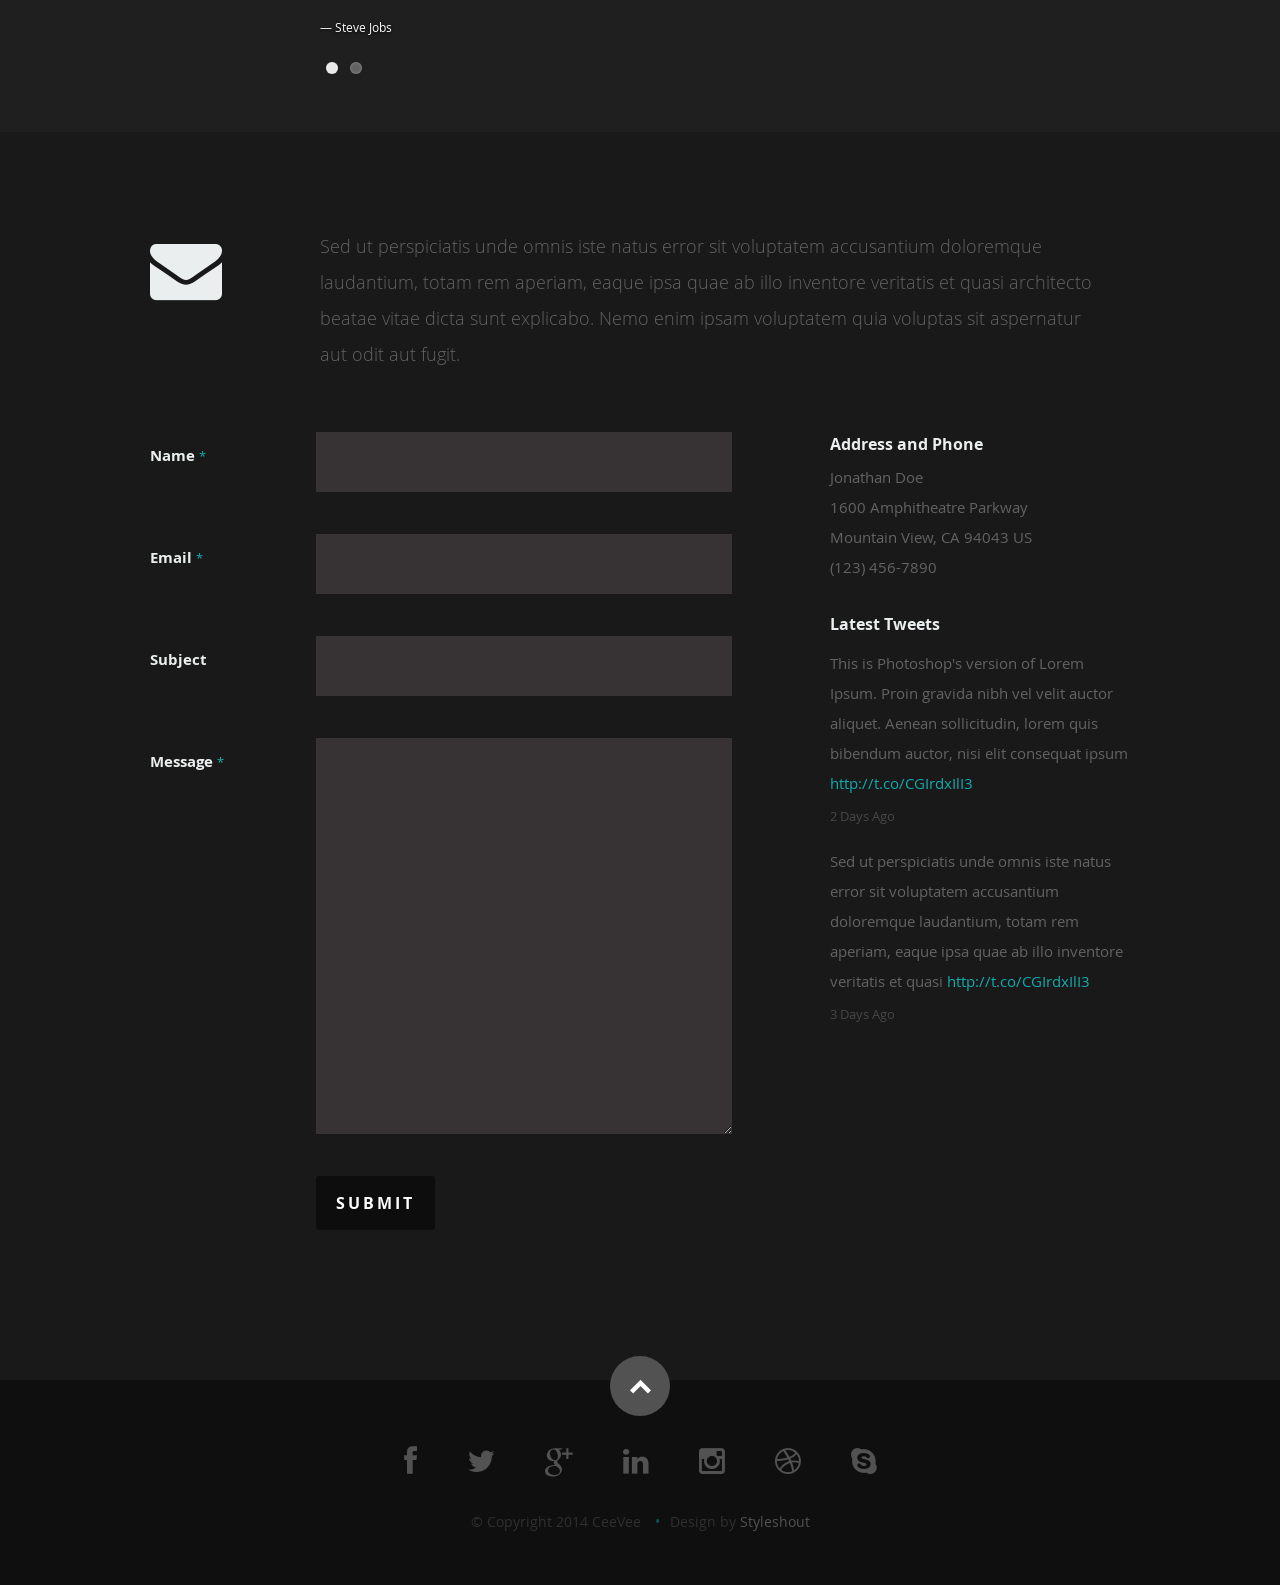
==== commit ed2a463b: "work info changes" ====
--- a/index.html
+++ b/index.html
@@ -198,14 +198,12 @@
 
                <div class="twelve columns">
 
-                  <h3>Awesome Design Studio</h3>
-                  <p class="info">Senior UX Designer <span>&bull;</span> <em class="date">March 2010 - Present</em></p>
+                  <h3>Maumee City Schools</h3>
+                  <p class="info">Technology Support Specialist<span>&bull;</span> <em class="date">March 2010 - Present</em></p>
 
                   <p>
-                  Lorem ipsum dolor sit amet, consectetuer adipiscing elit. Aenean commodo ligula eget dolor. Aenean massa.
-                  Cum sociis natoque penatibus et magnis dis parturient montes, nascetur ridiculus mus. Donec quam felis,
-                  ultricies nec, pellentesque eu, pretium quis, sem. Nulla consequat massa quis enim.
-                  Donec pede justo, fringilla vel, aliquet nec, vulputate eget, arcu. Nullam dictum felis eu pede mollis pretium.
+                  Anything that is related to modern technology I work on. Apple, Windows, and ChromeOS machines to Active Directory, Google Admin, 
+                  MacOS Deployments, Windows Deployments, Systems Administation. I also dabble in bulding cable runs (Cat 6), Clock Systems, PA Systems, Audio Systems etc. 
                   </p>
 
                </div>
@@ -216,14 +214,11 @@
 
                <div class="twelve columns">
 
-                  <h3>Super Cool Studio</h3>
-                  <p class="info">UX Designer <span>&bull;</span> <em class="date">March 2007 - February 2010</em></p>
+                  <h3>Cooper Tire and Rubber</h3>
+                  <p class="info">Data Business Process Analyst<span>&bull;</span> <em class="date">March 2007 - February 2010</em></p>
 
                   <p>
-                  This is Photoshop's version  of Lorem Ipsum. Proin gravida nibh vel velit auctor aliquet.
-                  Aenean sollicitudin, lorem quis bibendum auctor, nisi elit consequat ipsum, nec sagittis sem
-                  nibh id elit. Duis sed odio sit amet nibh vulputate cursus a sit amet mauris. Morbi accumsan
-                  ipsum velit. Nam nec tellus a odio tincidunt auctor a ornare odio. Sed non  mauris vitae erat
+                     Handling data changes for customers as well as changes in supply chain as well as upholding and maintaining data polices and structure in SAP. 
                   </p>
 
                </div>
--- a/css/layout.css
+++ b/css/layout.css
@@ -61,12 +61,12 @@
    font: 90px/1.1em 'opensans-bold', sans-serif;
    color: #fff;
    letter-spacing: -2px;
-   margin: 0 auto 18px auto;
+   margin: 0 auto 24px auto;
    text-shadow: 0px 1px 3px rgba(0, 0, 0, .8);
 }
 header .banner-text h3 {
-   font: 18px/1.9em 'librebaskerville-regular', serif;
-   color: #A8A8A8;
+   font: 24px/1.9em 'librebaskerville-bold', serif;
+   color: #fff;
    margin: 0 auto;
    width: 70%;
    text-shadow: 0px 1px 2px rgba(0, 0, 0, .5);
@@ -77,7 +77,7 @@
 }
 header .banner-text hr {
    width: 60%;
-   margin: 18px auto 24px auto;
+   margin: 24px auto 24px auto;
    border-color: #2F2D2E;
    border-color: rgba(150, 150, 150, .1);
 }
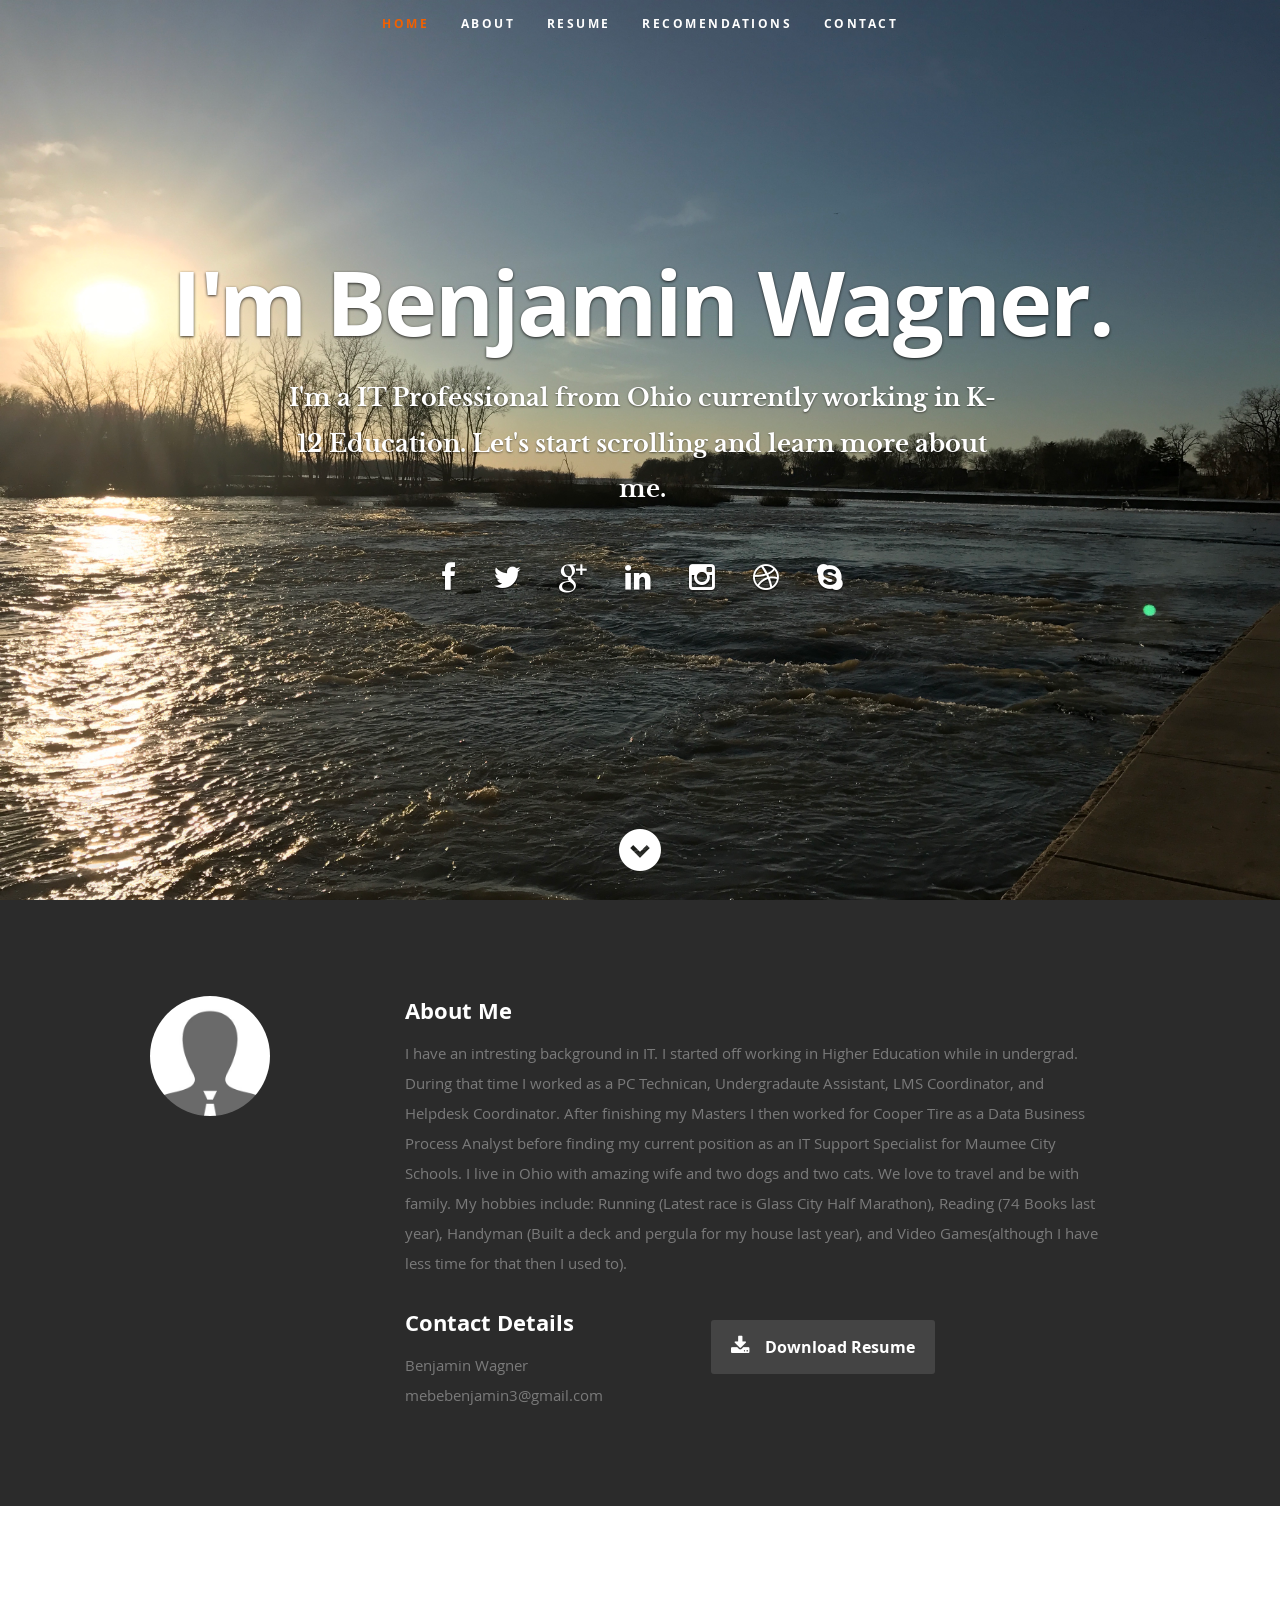
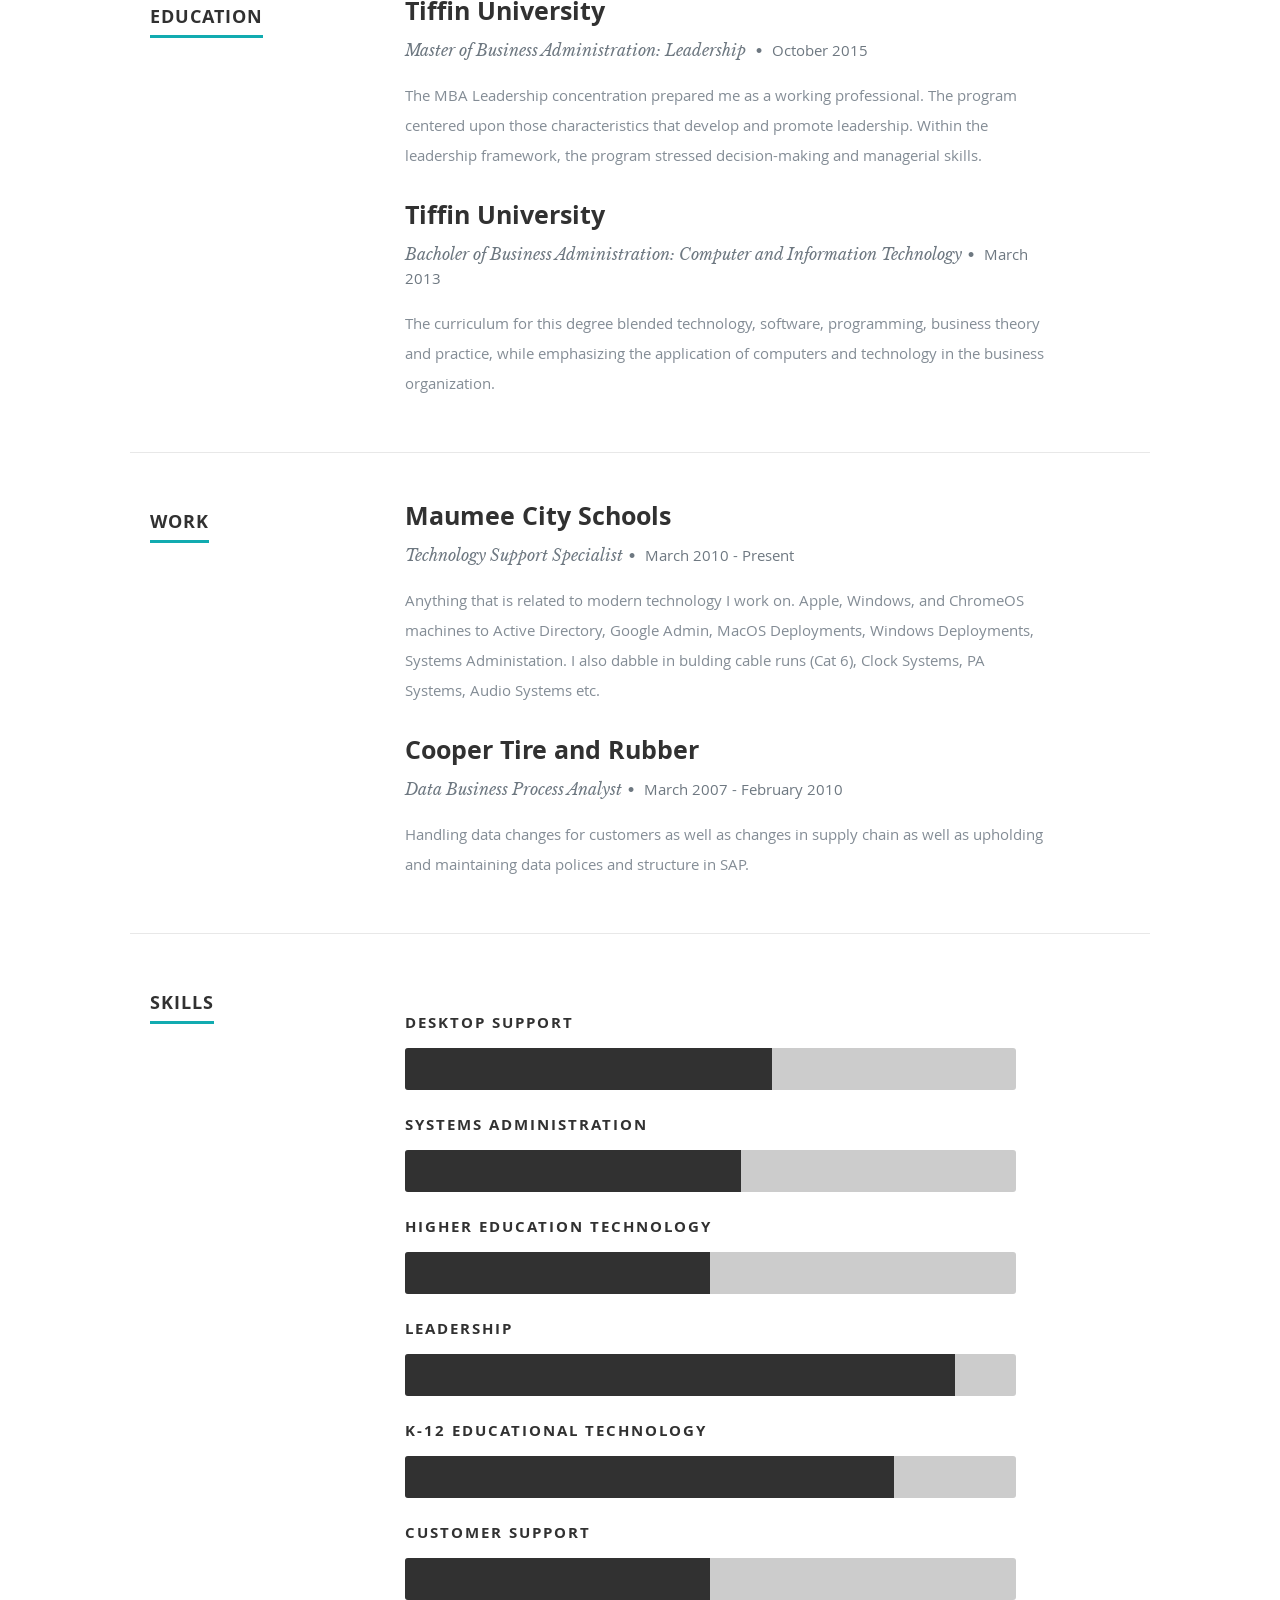
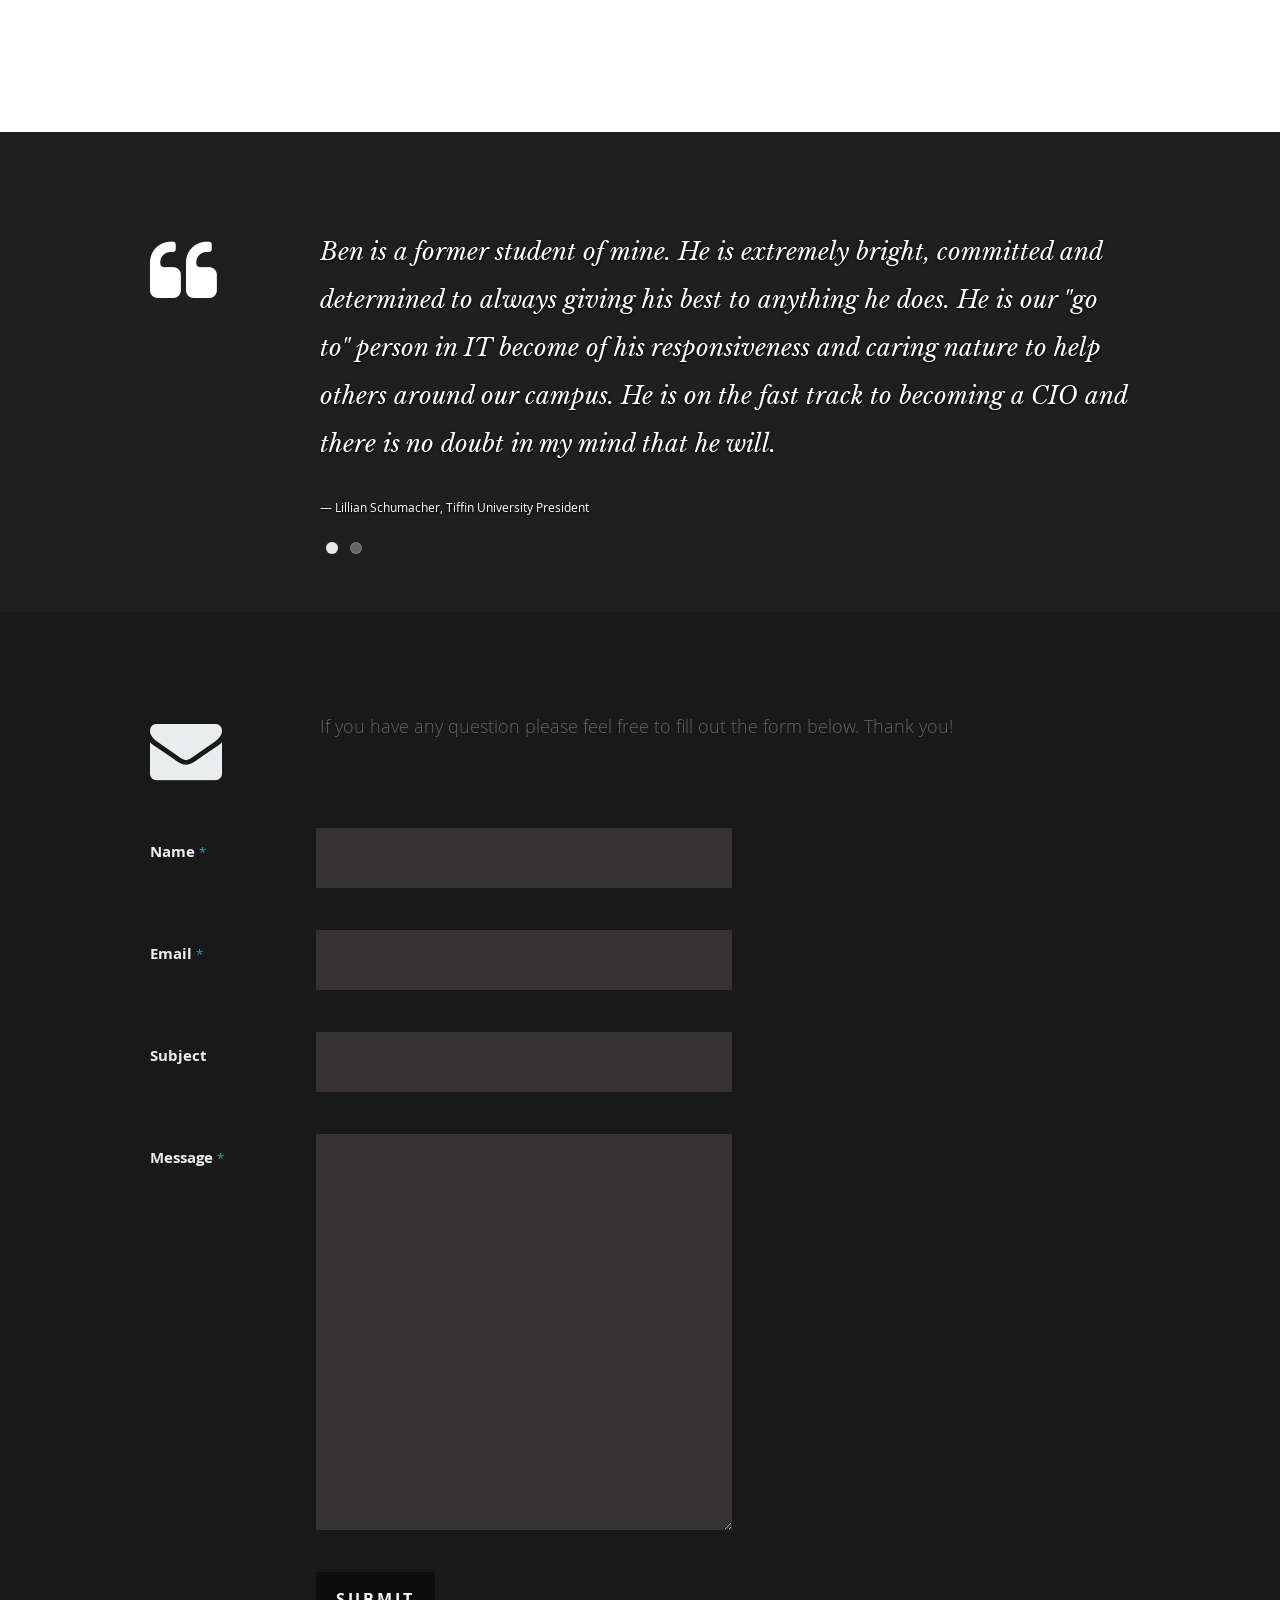
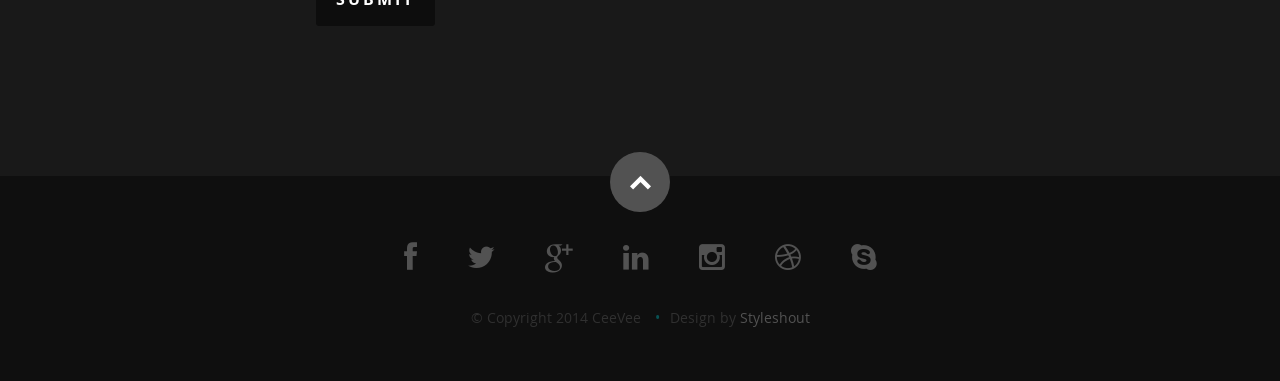
==== commit e62a4eb5: "work info changes" ====
--- a/index.html
+++ b/index.html
@@ -47,8 +47,7 @@
             <li class="current"><a class="smoothscroll" href="#home">Home</a></li>
             <li><a class="smoothscroll" href="#about">About</a></li>
 	         <li><a class="smoothscroll" href="#resume">Resume</a></li>
-            <li><a class="smoothscroll" href="#portfolio">Works</a></li>
-            <li><a class="smoothscroll" href="#testimonials">Testimonials</a></li>
+            <li><a class="smoothscroll" href="#recomendations">Recomendations</a></li>
             <li><a class="smoothscroll" href="#contact">Contact</a></li>
          </ul> <!-- end #nav -->
 
@@ -167,7 +166,7 @@
                <div class="twelve columns">
 
                   <h3>Tiffin University</h3>
-                  <p class="info">Bacholer of Business Administration: Computer and Information Technology<span>&bull;</span> <em class="date">March 2003</em></p>
+                  <p class="info">Bacholer of Business Administration: Computer and Information Technology<span>&bull;</span> <em class="date">March 2013</em></p>
 
                   <p>
                         The curriculum for this degree blended technology, software, programming, 
@@ -240,21 +239,18 @@
 
          <div class="nine columns main-col">
 
-            <p>Sed ut perspiciatis unde omnis iste natus error sit voluptatem accusantium doloremque laudantium, totam rem aperiam,
-            eaque ipsa quae ab illo inventore veritatis et quasi architecto beatae vitae dicta sunt explicabo. Nemo enim ipsam
-            voluptatem quia voluptas sit aspernatur aut odit aut fugit, sed quia consequuntur magni dolores eos qui ratione
-            voluptatem sequi nesciunt.
+            <p>
             </p>
 
 				<div class="bars">
 
 				   <ul class="skills">
-					   <li><span class="bar-expand photoshop"></span><em>Photoshop</em></li>
-                  <li><span class="bar-expand illustrator"></span><em>Illustrator</em></li>
-						<li><span class="bar-expand wordpress"></span><em>Wordpress</em></li>
-						<li><span class="bar-expand css"></span><em>CSS</em></li>
-						<li><span class="bar-expand html5"></span><em>HTML5</em></li>
-                  <li><span class="bar-expand jquery"></span><em>jQuery</em></li>
+					   <li><span class="bar-expand photoshop"></span><em>Desktop Support</em></li>
+                  <li><span class="bar-expand illustrator"></span><em>Systems Administration</em></li>
+						<li><span class="bar-expand wordpress"></span><em>Higher Education Technology</em></li>
+						<li><span class="bar-expand css"></span><em>Leadership</em></li>
+						<li><span class="bar-expand html5"></span><em>K-12 Educational Technology </em></li>
+                  <li><span class="bar-expand jquery"></span><em>Customer Support</em></li>
 					</ul>
 
 				</div><!-- end skill-bars -->
@@ -266,340 +262,10 @@
    </section> <!-- Resume Section End-->
 
 
-   <!-- Portfolio Section
-   ================================================== -->
-   <section id="portfolio">
-
-      <div class="row">
-
-         <div class="twelve columns collapsed">
-
-            <h1>Check Out Some of My Works.</h1>
-
-            <!-- portfolio-wrapper -->
-            <div id="portfolio-wrapper" class="bgrid-quarters s-bgrid-thirds cf">
-
-          	   <div class="columns portfolio-item">
-                  <div class="item-wrap">
-
-                     <a href="#modal-01" title="">
-                        <img alt="" src="images/portfolio/coffee.jpg">
-                        <div class="overlay">
-                           <div class="portfolio-item-meta">
-          					      <h5>Coffee</h5>
-                              <p>Illustrration</p>
-          					   </div>
-                        </div>
-                        <div class="link-icon"><i class="icon-plus"></i></div>
-                     </a>
-
-                  </div>
-          		</div> <!-- item end -->
-
-               <div class="columns portfolio-item">
-                  <div class="item-wrap">
-
-                     <a href="#modal-02" title="">
-                        <img alt="" src="images/portfolio/console.jpg">
-                        <div class="overlay">
-                           <div class="portfolio-item-meta">
-          					      <h5>Console</h5>
-                              <p>Web Development</p>
-          					   </div>
-                        </div>
-                        <div class="link-icon"><i class="icon-plus"></i></div>
-                     </a>
-
-                  </div>
-          		</div> <!-- item end -->
-
-               <div class="columns portfolio-item">
-                  <div class="item-wrap">
-
-                     <a href="#modal-03" title="">
-                        <img alt="" src="images/portfolio/judah.jpg">
-                        <div class="overlay">
-                           <div class="portfolio-item-meta">
-          					      <h5>Judah</h5>
-                              <p>Webdesign</p>
-          					   </div>
-                        </div>
-                        <div class="link-icon"><i class="icon-plus"></i></div>
-                     </a>
-
-                  </div>
-          		</div> <!-- item end -->
-
-               <div class="columns portfolio-item">
-                  <div class="item-wrap">
-
-                     <a href="#modal-04" title="">
-                        <img alt="" src="images/portfolio/into-the-light.jpg">
-                        <div class="overlay">
-                           <div class="portfolio-item-meta">
-          					      <h5>Into The Light</h5>
-                              <p>Photography</p>
-          					   </div>
-                        </div>
-                        <div class="link-icon"><i class="icon-plus"></i></div>
-                     </a>
-
-                  </div>
-          		</div> <!-- item end -->
-
-               <div class="columns portfolio-item">
-                  <div class="item-wrap">
-
-                     <a href="#modal-05" title="">
-                        <img alt="" src="images/portfolio/farmerboy.jpg">
-                        <div class="overlay">
-                           <div class="portfolio-item-meta">
-          					      <h5>Farmer Boy</h5>
-                              <p>Branding</p>
-          					   </div>
-                        </div>
-                        <div class="link-icon"><i class="icon-plus"></i></div>
-                     </a>
-
-                  </div>
-          		</div> <!-- item end -->
-
-               <div class="columns portfolio-item">
-                  <div class="item-wrap">
-
-                     <a href="#modal-06" title="">
-                        <img alt="" src="images/portfolio/girl.jpg">
-                        <div class="overlay">
-                           <div class="portfolio-item-meta">
-          					      <h5>Girl</h5>
-                              <p>Photography</p>
-          					   </div>
-                        </div>
-                        <div class="link-icon"><i class="icon-plus"></i></div>
-                     </a>
-
-                  </div>
-          		</div> <!-- item end -->
-
-               <div class="columns portfolio-item">
-                  <div class="item-wrap">
-
-                     <a href="#modal-07" title="">
-                        <img alt="" src="images/portfolio/origami.jpg">
-                        <div class="overlay">
-                           <div class="portfolio-item-meta">
-          					      <h5>Origami</h5>
-                              <p>Illustrration</p>
-          					   </div>
-                        </div>
-                        <div class="link-icon"><i class="icon-plus"></i></div>
-                     </a>
-
-                  </div>
-          		</div> <!-- item end -->
-
-               <div class="columns portfolio-item">
-                  <div class="item-wrap">
-
-                     <a href="#modal-08" title="">
-                        <img alt="" src="images/portfolio/retrocam.jpg">
-                        <div class="overlay">
-                           <div class="portfolio-item-meta">
-          					      <h5>Retrocam</h5>
-                              <p>Web Development</p>
-          					   </div>
-                        </div>
-                        <div class="link-icon"><i class="icon-plus"></i></div>
-                     </a>
-
-                  </div>
-          		</div>  <!-- item end -->
-
-            </div> <!-- portfolio-wrapper end -->
-
-         </div> <!-- twelve columns end -->
-
-
-         <!-- Modal Popup
-	      --------------------------------------------------------------- -->
-
-         <div id="modal-01" class="popup-modal mfp-hide">
-
-		      <img class="scale-with-grid" src="images/portfolio/modals/m-coffee.jpg" alt="" />
-
-		      <div class="description-box">
-			      <h4>Coffee Cup</h4>
-			      <p>Proin gravida nibh vel velit auctor aliquet. Aenean sollicitudin, lorem quis bibendum auctor, nisi elit consequat ipsum, nec sagittis sem nibh id elit.</p>
-               <span class="categories"><i class="fa fa-tag"></i>Branding, Webdesign</span>
-		      </div>
-
-            <div class="link-box">
-               <a href="http://www.behance.net">Details</a>
-		         <a class="popup-modal-dismiss">Close</a>
-            </div>
-
-	      </div><!-- modal-01 End -->
-
-         <div id="modal-02" class="popup-modal mfp-hide">
-
-		      <img class="scale-with-grid" src="images/portfolio/modals/m-console.jpg" alt="" />
-
-		      <div class="description-box">
-			      <h4>Console</h4>
-			      <p>Proin gravida nibh vel velit auctor aliquet. Aenean sollicitudin, lorem quis bibendum auctor, nisi elit consequat ipsum, nec sagittis sem nibh id elit.</p>
-               <span class="categories"><i class="fa fa-tag"></i>Branding, Web Development</span>
-		      </div>
-
-            <div class="link-box">
-               <a href="http://www.behance.net">Details</a>
-		         <a class="popup-modal-dismiss">Close</a>
-            </div>
-
-	      </div><!-- modal-02 End -->
-
-         <div id="modal-03" class="popup-modal mfp-hide">
-
-		      <img class="scale-with-grid" src="images/portfolio/modals/m-judah.jpg" alt="" />
-
-		      <div class="description-box">
-			      <h4>Judah</h4>
-			      <p>Proin gravida nibh vel velit auctor aliquet. Aenean sollicitudin, lorem quis bibendum auctor, nisi elit consequat ipsum, nec sagittis sem nibh id elit.</p>
-               <span class="categories"><i class="fa fa-tag"></i>Branding</span>
-		      </div>
-
-            <div class="link-box">
-               <a href="http://www.behance.net">Details</a>
-		         <a class="popup-modal-dismiss">Close</a>
-            </div>
-
-	      </div><!-- modal-03 End -->
-
-         <div id="modal-04" class="popup-modal mfp-hide">
-
-		      <img class="scale-with-grid" src="images/portfolio/modals/m-intothelight.jpg" alt="" />
-
-		      <div class="description-box">
-			      <h4>Into the Light</h4>
-			      <p>Proin gravida nibh vel velit auctor aliquet. Aenean sollicitudin, lorem quis bibendum auctor, nisi elit consequat ipsum, nec sagittis sem nibh id elit.</p>
-               <span class="categories"><i class="fa fa-tag"></i>Photography</span>
-		      </div>
-
-            <div class="link-box">
-               <a href="http://www.behance.net">Details</a>
-		         <a class="popup-modal-dismiss">Close</a>
-            </div>
-
-	      </div><!-- modal-04 End -->
-
-         <div id="modal-05" class="popup-modal mfp-hide">
-
-		      <img class="scale-with-grid" src="images/portfolio/modals/m-farmerboy.jpg" alt="" />
-
-		      <div class="description-box">
-			      <h4>Farmer Boy</h4>
-			      <p>Proin gravida nibh vel velit auctor aliquet. Aenean sollicitudin, lorem quis bibendum auctor, nisi elit consequat ipsum, nec sagittis sem nibh id elit.</p>
-               <span class="categories"><i class="fa fa-tag"></i>Branding, Webdesign</span>
-		      </div>
-
-            <div class="link-box">
-               <a href="http://www.behance.net">Details</a>
-		         <a class="popup-modal-dismiss">Close</a>
-            </div>
-
-	      </div><!-- modal-05 End -->
-
-         <div id="modal-06" class="popup-modal mfp-hide">
-
-		      <img class="scale-with-grid" src="images/portfolio/modals/m-girl.jpg" alt="" />
-
-		      <div class="description-box">
-			      <h4>Girl</h4>
-			      <p>Proin gravida nibh vel velit auctor aliquet. Aenean sollicitudin, lorem quis bibendum auctor, nisi elit consequat ipsum, nec sagittis sem nibh id elit.</p>
-               <span class="categories"><i class="fa fa-tag"></i>Photography</span>
-		      </div>
-
-            <div class="link-box">
-               <a href="http://www.behance.net">Details</a>
-		         <a class="popup-modal-dismiss">Close</a>
-            </div>
-
-	      </div><!-- modal-06 End -->
-
-         <div id="modal-07" class="popup-modal mfp-hide">
-
-		      <img class="scale-with-grid" src="images/portfolio/modals/m-origami.jpg" alt="" />
-
-		      <div class="description-box">
-			      <h4>Origami</h4>
-			      <p>Proin gravida nibh vel velit auctor aliquet. Aenean sollicitudin, lorem quis bibendum auctor, nisi elit consequat ipsum, nec sagittis sem nibh id elit.</p>
-               <span class="categories"><i class="fa fa-tag"></i>Branding, Illustration</span>
-		      </div>
-
-            <div class="link-box">
-               <a href="http://www.behance.net">Details</a>
-		         <a class="popup-modal-dismiss">Close</a>
-            </div>
-
-	      </div><!-- modal-07 End -->
-
-         <div id="modal-08" class="popup-modal mfp-hide">
-
-		      <img class="scale-with-grid" src="images/portfolio/modals/m-retrocam.jpg" alt="" />
-
-		      <div class="description-box">
-			      <h4>Retrocam</h4>
-			      <p>Proin gravida nibh vel velit auctor aliquet. Aenean sollicitudin, lorem quis bibendum auctor, nisi elit consequat ipsum, nec sagittis sem nibh id elit.</p>
-               <span class="categories"><i class="fa fa-tag"></i>Webdesign, Photography</span>
-		      </div>
-
-            <div class="link-box">
-               <a href="http://www.behance.net">Details</a>
-		         <a class="popup-modal-dismiss">Close</a>
-            </div>
-
-	      </div><!-- modal-01 End -->
-
-
-      </div> <!-- row End -->
-
-   </section> <!-- Portfolio Section End-->
-
-
-   <!-- Call-To-Action Section
-   ================================================== -->
-   <section id="call-to-action">
-
-      <div class="row">
-
-         <div class="two columns header-col">
-
-            <h1><span>Get Hosting.</span></h1>
-
-         </div>
-
-         <div class="seven columns">
-
-            <h2><a href="http://www.dreamhost.com/r.cgi?287326|STYLESHOUT">Host This Template on Dreamhost.</a></h2>
-            <p>Looking for an awesome and reliable webhosting? Try <a href="http://www.dreamhost.com/r.cgi?287326|STYLESHOUT"><span>DreamHost</span></a>.
-					Get <span>$50 off</span> when you sign up with the promocode <span>STYLESHOUT</span>. 
-					<!-- Simply type	the promocode in the box labeled “Promo Code” when placing your order. --></p>
-
-         </div>
-
-         <div class="three columns action">
-
-            <a href="http://www.dreamhost.com/r.cgi?287326|STYLESHOUT" class="button">Sign Up Now</a>
-
-         </div>
-
-      </div>
-
-   </section> <!-- Call-To-Action Section End-->
-
-
-   <!-- Testimonials Section
-   ================================================== -->
-   <section id="testimonials">
+
+   <!-- Recomendations Section
+   ================================================== -->
+   <section id="recomendations">
 
       <div class="text-container">
 
@@ -607,7 +273,7 @@
 
             <div class="two columns header-col">
 
-               <h1><span>Client Testimonials</span></h1>
+               <h1><span>Recomendations</span></h1>
 
             </div>
 
@@ -619,21 +285,21 @@
 
                      <li>
                         <blockquote>
-                           <p>Your work is going to fill a large part of your life, and the only way to be truly satisfied is
-                           to do what you believe is great work. And the only way to do great work is to love what you do.
-                           If you haven't found it yet, keep looking. Don't settle. As with all matters of the heart, you'll know when you find it.
+                           <p>Ben is a former student of mine. 
+                              He is extremely bright, committed and determined to always giving his best to anything he does. He is our "go to" person in IT become of his responsiveness and caring nature to help others around our campus. 
+                              He is on the fast track to becoming a CIO and there is no doubt in my mind that he will.
                            </p>
-                           <cite>Steve Jobs</cite>
+                           <cite>Lillian Schumacher, Tiffin University President </cite>
                         </blockquote>
                      </li> <!-- slide ends -->
 
                      <li>
                         <blockquote>
-                           <p>This is Photoshop's version  of Lorem Ipsum. Proin gravida nibh vel velit auctor aliquet.
-                           Aenean sollicitudin, lorem quis bibendum auctor, nisi elit consequat ipsum, nec sagittis sem
-                           nibh id elit. Duis sed odio sit amet nibh vulputate cursus a sit amet mauris.
+                           <p>I offer my unconditional recommendation of Ben as a model employee in the areas of Information Systems and Information Technology. 
+                              Ben is bright, energetic, resourceful, diplomatic and communicates well. He is a polished professional that enjoys a challenge and applying his excellent critical thinking skills. 
+                              He is a responsible, self-managing professional.
                            </p>
-                           <cite>Mr. Adobe</cite>
+                           <cite>Laura Ketter, Professor Emeritus, Tiffin University</cite>
                         </blockquote>
                      </li> <!-- slide ends -->
 
@@ -647,7 +313,7 @@
 
        </div>  <!-- text-container ends -->
 
-   </section> <!-- Testimonials Section End-->
+   </section> <!-- recomendations Section End-->
 
 
    <!-- Contact Section
@@ -664,9 +330,7 @@
 
             <div class="ten columns">
 
-                  <p class="lead">Sed ut perspiciatis unde omnis iste natus error sit voluptatem accusantium doloremque laudantium, totam rem aperiam,
-                  eaque ipsa quae ab illo inventore veritatis et quasi architecto beatae vitae dicta sunt explicabo. Nemo enim ipsam
-                  voluptatem quia voluptas sit aspernatur aut odit aut fugit.
+                  <p class="lead">If you have any question please feel free to fill out the form below. Thank you!
                   </p>
 
             </div>
@@ -720,47 +384,6 @@
 
             </div>
 
-
-            <aside class="four columns footer-widgets">
-
-               <div class="widget widget_contact">
-
-					   <h4>Address and Phone</h4>
-					   <p class="address">
-						   Jonathan Doe<br>
-						   1600 Amphitheatre Parkway <br>
-						   Mountain View, CA 94043 US<br>
-						   <span>(123) 456-7890</span>
-					   </p>
-
-				   </div>
-
-               <div class="widget widget_tweets">
-
-                  <h4 class="widget-title">Latest Tweets</h4>
-
-                  <ul id="twitter">
-                     <li>
-                        <span>
-                        This is Photoshop's version  of Lorem Ipsum. Proin gravida nibh vel velit auctor aliquet.
-                        Aenean sollicitudin, lorem quis bibendum auctor, nisi elit consequat ipsum
-                        <a href="#">http://t.co/CGIrdxIlI3</a>
-                        </span>
-                        <b><a href="#">2 Days Ago</a></b>
-                     </li>
-                     <li>
-                        <span>
-                        Sed ut perspiciatis unde omnis iste natus error sit voluptatem accusantium doloremque laudantium, totam rem aperiam,
-                        eaque ipsa quae ab illo inventore veritatis et quasi
-                        <a href="#">http://t.co/CGIrdxIlI3</a>
-                        </span>
-                        <b><a href="#">3 Days Ago</a></b>
-                     </li>
-                  </ul>
-
-		         </div>
-
-            </aside>
 
       </div>
 
--- a/css/layout.css
+++ b/css/layout.css
@@ -12,7 +12,7 @@
    d. Resume Section
    e. Portfolio Section
    f. Call To Action Section
-   g. Testimonials Section
+   g. recomendations Section
    h. Contact Section
    i. Footer
 
@@ -635,11 +635,11 @@
 }
 
 /* ------------------------------------------------------------------
-/* g. Testimonials
-/* ------------------------------------------------------------------ */
-
-#testimonials {
-   background: #1F1F1F url(../images/testimonials-bg.jpg) no-repeat center center;
+/* g. recomendations
+/* ------------------------------------------------------------------ */
+
+#recomendations {
+   background: #1F1F1F url(../images/recomendations-bg.jpg) no-repeat center center;
    background-size: cover !important;
 	-webkit-background-size: cover !important;
    background-attachment: fixed;
@@ -649,19 +649,19 @@
    width: 100%;
    overflow: hidden;
 }
-#testimonials .text-container {
+#recomendations .text-container {
    padding-top: 96px;
    padding-bottom: 66px;
 }
-#testimonials h1 {
+#recomendations h1 {
    font: 18px/24px 'opensans-bold', sans-serif;   
    text-transform: uppercase;
    letter-spacing: 3px;
    color: #fff;
 }
-#testimonials h1 span { display: none; }
-#testimonials .header-col { padding-top: 9px; }
-#testimonials .header-col h1:before {
+#recomendations h1 span { display: none; }
+#recomendations .header-col { padding-top: 9px; }
+#recomendations .header-col h1:before {
    font-family: 'FontAwesome';
    content: "\f10d";
 	padding-right: 10px;
@@ -673,30 +673,30 @@
 }
 
 /*	Blockquotes */
-#testimonials blockquote {
+#recomendations blockquote {
    margin: 0 0px 30px 0px;
    padding-left: 0;
    position: relative;
    text-shadow: 0px 1px 3px rgba(0, 0, 0, 1);
 }
-#testimonials blockquote:before { content: none; }
-#testimonials blockquote p {
+#recomendations blockquote:before { content: none; }
+#recomendations blockquote p {
    font-family: 'librebaskerville-italic', serif;
    padding: 0;
    font-size: 24px;
    line-height: 48px;
    color: #fff
 }
-#testimonials blockquote cite {
+#recomendations blockquote cite {
    display: block;
    font-size: 12px;
    font-style: normal;
    line-height: 18px;
    color: #fff;
 }
-#testimonials blockquote cite:before { content: "\2014 \0020"; }
-#testimonials blockquote cite a,
-#testimonials blockquote cite a:visited { color: #8B9798; border: none }
+#recomendations blockquote cite:before { content: "\2014 \0020"; }
+#recomendations blockquote cite a,
+#recomendations blockquote cite a:visited { color: #8B9798; border: none }
 
 /* Flex Slider
 /* ------------------------------------------------------------------ */
